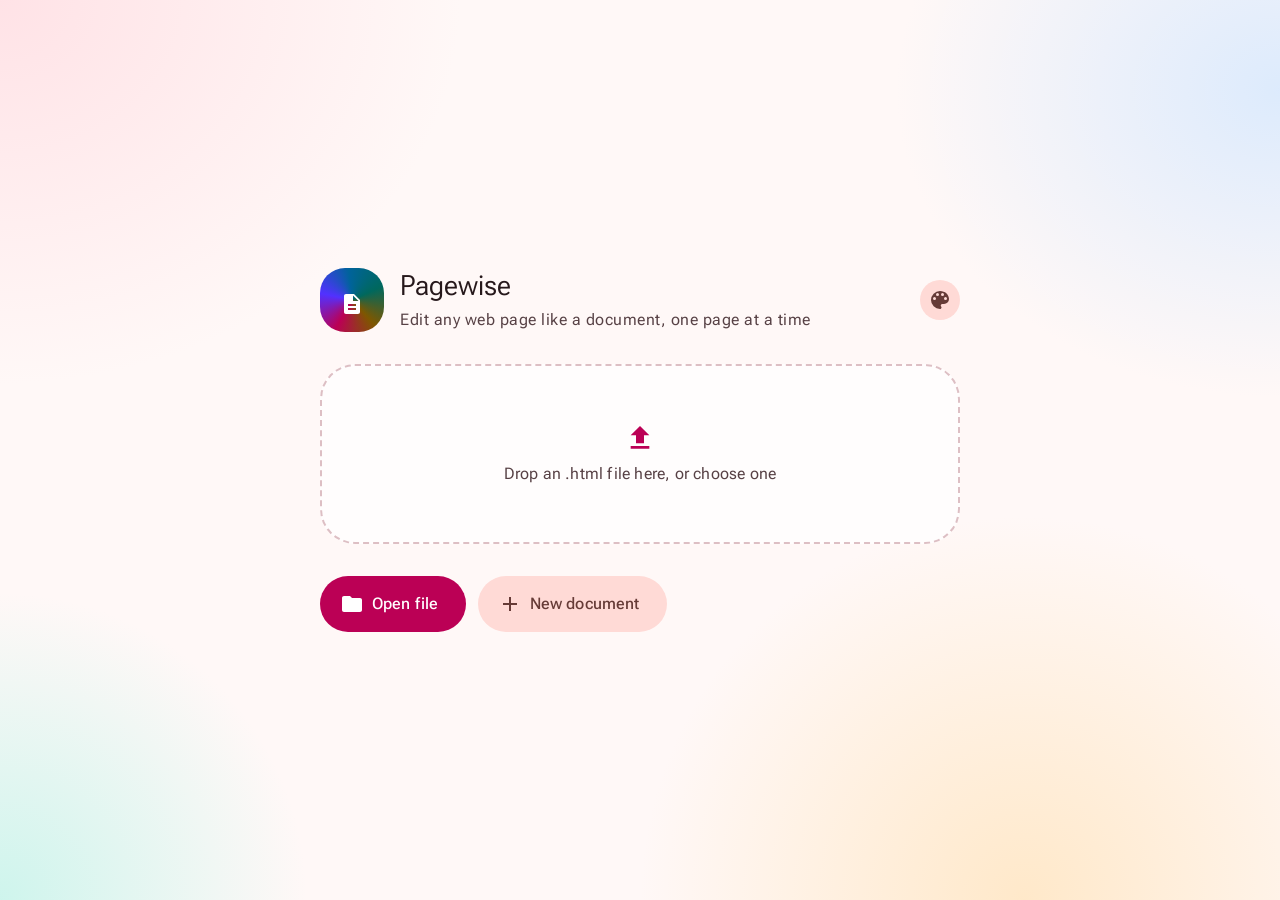
==== src/index.html @ 20dd7ca5 "Rebuild as Pagewise: page-by-page visual HTML editor - Opens any HTML file, finds its pages (slides," ====
<!doctype html>
<!-- Pagewise: a page-by-page editor for HTML documents and slide decks.
     Material Next design language: independent, built on M3; not an official Google design. -->
<html lang="en" data-expressiveness="expressive">
<head>
<meta charset="utf-8">
<meta name="viewport" content="width=device-width, initial-scale=1, viewport-fit=cover">
<title>Pagewise</title>
<link rel="preconnect" href="https://fonts.googleapis.com">
<link rel="preconnect" href="https://fonts.gstatic.com" crossorigin>
<link rel="stylesheet" href="https://fonts.googleapis.com/css2?family=Roboto+Flex:opsz,wdth,wght@8..144,25..151,300..900&display=swap">
<link rel="stylesheet" href="theme.css">
<link rel="stylesheet" href="palettes.css">
<link rel="stylesheet" href="mn.css">
<script>
  // Apply the saved look before the first paint
  try {
    const r = document.documentElement, p = localStorage.getItem('pw:palette'), t = localStorage.getItem('pw:tones');
    if (p) r.dataset.palette = p;
    if (t) r.dataset.tones = t;
  } catch {}
</script>
<link rel="stylesheet" href="app.css">
<script src="mn.js" defer></script>
<script src="app.js" defer></script>
</head>
<body>

<!-- ============================== HOME ============================== -->
<section id="home" class="home">
  <div class="home-inner mn-stack" style="--gap: 32px">
    <header class="home-head">
      <span class="brand-mark" aria-hidden="true"><i data-icon="file"></i></span>
      <div>
        <h1 class="mn-headline-m">Pagewise</h1>
        <p class="mn-body-l mn-muted">Edit any web page like a document, one page at a time</p>
      </div>
      <span class="mn-spacer"></span>
      <button class="mn-icon-btn tonal" data-look aria-label="Appearance" title="Appearance"><svg viewBox="0 0 24 24" width="24" height="24" fill="currentColor"><path d="M12 3a9 9 0 0 0 0 18c.83 0 1.5-.67 1.5-1.5 0-.39-.15-.74-.39-1.01a1.5 1.5 0 0 1 1.13-2.49H16a5 5 0 0 0 5-5c0-4.42-4.03-8-9-8Zm-5.5 9a1.5 1.5 0 1 1 0-3 1.5 1.5 0 0 1 0 3Zm3-4a1.5 1.5 0 1 1 0-3 1.5 1.5 0 0 1 0 3Zm5 0a1.5 1.5 0 1 1 0-3 1.5 1.5 0 0 1 0 3Zm3 4a1.5 1.5 0 1 1 0-3 1.5 1.5 0 0 1 0 3Z"/></svg></button>
    </header>

    <label class="mn-drop home-drop" id="homeDrop">
      <input type="file" hidden accept=".html,.htm,text/html" id="homeFileInput">
      <i data-icon="upload"></i>
      <span class="idle">Drop an .html file here, or choose one</span>
      <span class="over">Release to open it</span>
    </label>

    <div class="mn-row home-actions">
      <button class="mn-btn lg" id="openBtn"><i data-icon="folder"></i>Open file</button>
      <button class="mn-btn tonal lg" id="blankBtn"><i data-icon="add"></i>New document</button>
    </div>

    <p class="home-error mn-body-m" id="homeError" role="alert" hidden></p>

    <section class="mn-section" id="recentSection" hidden>
      <h2 class="mn-section-title">Continue where you left off</h2>
      <div class="mn-list" id="recentList"></div>
    </section>
  </div>
</section>

<!-- ============================== EDITOR ============================== -->
<section id="editor" class="editor" hidden>
  <!-- Top bar -->
  <header class="ed-bar">
    <button class="mn-icon-btn" id="homeBtn" aria-label="Close and go to start"><i data-icon="back"></i></button>
    <div class="ed-title">
      <span class="ed-name mn-title-m" id="docName">Untitled</span>
      <span class="ed-state mn-label-m" id="docState" data-state="saved"><span class="dot"></span><span id="docStateText">Saved</span></span>
    </div>
    <span class="mn-spacer"></span>
    <button class="mn-icon-btn" id="undoBtn" aria-label="Undo (Ctrl+Z)" title="Undo (Ctrl+Z)" disabled><i data-icon="undo"></i></button>
    <button class="mn-icon-btn flip" id="redoBtn" aria-label="Redo (Ctrl+Y)" title="Redo (Ctrl+Y)" disabled><i data-icon="undo"></i></button>
    <button class="mn-btn tonal hide-compact" id="presentBtn"><i data-icon="play"></i>Present</button>
    <button class="mn-btn" id="saveBtn"><i data-icon="download"></i><span id="saveLabel">Save</span></button>
    <button class="mn-icon-btn" popovertarget="moreMenu" aria-label="More options"><i data-icon="more"></i></button>
    <div popover class="mn-menu" id="moreMenu">
      <button id="presentMenuBtn" class="show-compact"><i data-icon="play"></i>Present</button>
      <button id="saveCopyBtn"><i data-icon="download"></i>Download a copy</button>
      <button id="printBtn"><i data-icon="file"></i>Print or save as PDF</button>
      <hr>
      <button id="codeBtn"><i data-icon="edit"></i>Edit this page’s code</button>
      <hr>
      <button data-look><svg viewBox="0 0 24 24" width="24" height="24" fill="currentColor"><path d="M12 3a9 9 0 0 0 0 18c.83 0 1.5-.67 1.5-1.5 0-.39-.15-.74-.39-1.01a1.5 1.5 0 0 1 1.13-2.49H16a5 5 0 0 0 5-5c0-4.42-4.03-8-9-8Zm-5.5 9a1.5 1.5 0 1 1 0-3 1.5 1.5 0 0 1 0 3Zm3-4a1.5 1.5 0 1 1 0-3 1.5 1.5 0 0 1 0 3Zm5 0a1.5 1.5 0 1 1 0-3 1.5 1.5 0 0 1 0 3Zm3 4a1.5 1.5 0 1 1 0-3 1.5 1.5 0 0 1 0 3Z"/></svg>Appearance</button>
    </div>
  </header>

  <!-- Ribbon -->
  <div class="ribbon" id="ribbon">
    <div class="rb-tabs" role="tablist" aria-label="Tools">
      <button role="tab" class="rb-tab" data-tab="text" data-tone="pink" aria-selected="true">Text</button>
      <button role="tab" class="rb-tab" data-tab="insert" data-tone="blue" aria-selected="false">Insert</button>
      <button role="tab" class="rb-tab" data-tab="page" data-tone="amber" aria-selected="false">Page</button>
      <button role="tab" class="rb-tab ctx" data-tab="picture" data-tone="violet" aria-selected="false" hidden>Picture</button>
      <button role="tab" class="rb-tab ctx" data-tab="box" data-tone="teal" aria-selected="false" hidden>Box</button>
    </div>

    <div class="rb-panel" data-panel="text" data-tone="pink">
      <div class="rb-group">
        <button class="rb-btn wide" popovertarget="styleMenu" id="styleBtn"><span id="styleLabel">Text style</span><i data-icon="expand"></i></button>
        <div popover class="mn-menu style-menu" id="styleMenu">
          <button data-style="h1"><span class="sm-h1">Title</span></button>
          <button data-style="h2"><span class="sm-h2">Heading</span></button>
          <button data-style="h3"><span class="sm-h3">Subheading</span></button>
          <button data-style="p"><span class="sm-p">Normal text</span></button>
          <button data-style="blockquote"><span class="sm-q">Quote</span></button>
        </div>
      </div>
      <div class="rb-group" role="group" aria-label="Emphasis">
        <button class="rb-btn icon" data-cmd="bold" aria-label="Bold (Ctrl+B)" title="Bold (Ctrl+B)"><b>B</b></button>
        <button class="rb-btn icon" data-cmd="italic" aria-label="Italic (Ctrl+I)" title="Italic (Ctrl+I)"><i class="ital">I</i></button>
        <button class="rb-btn icon" data-cmd="underline" aria-label="Underline (Ctrl+U)" title="Underline (Ctrl+U)"><u>U</u></button>
        <button class="rb-btn icon" data-cmd="strikeThrough" aria-label="Strikethrough" title="Strikethrough"><s>S</s></button>
      </div>
      <div class="rb-group" role="group" aria-label="Size and font">
        <button class="rb-btn icon" data-act="smaller" aria-label="Smaller text" title="Smaller text"><span class="aa">A</span><sub>−</sub></button>
        <button class="rb-btn icon" data-act="bigger" aria-label="Bigger text" title="Bigger text"><span class="aa big">A</span><sup>+</sup></button>
        <button class="rb-btn wide" popovertarget="fontMenu" title="Font"><span id="fontLabel">Font</span><i data-icon="expand"></i></button>
        <div popover class="mn-menu" id="fontMenu">
          <button data-font=""><span>Keep the document’s font</span></button>
          <hr>
          <button data-font="Arial, Helvetica, sans-serif"><span style="font-family: Arial, Helvetica, sans-serif">Clean (Arial)</span></button>
          <button data-font="Georgia, 'Times New Roman', serif"><span style="font-family: Georgia, serif">Classic (Georgia)</span></button>
          <button data-font="'Trebuchet MS', 'Segoe UI', sans-serif"><span style="font-family: 'Trebuchet MS', sans-serif">Friendly (Trebuchet)</span></button>
          <button data-font="Verdana, Geneva, sans-serif"><span style="font-family: Verdana, sans-serif">Wide (Verdana)</span></button>
          <button data-font="'Courier New', Courier, monospace"><span style="font-family: 'Courier New', monospace">Typewriter (Courier)</span></button>
        </div>
      </div>
      <div class="rb-group" role="group" aria-label="Colour">
        <button class="rb-btn icon swatch-btn" popovertarget="colorMenu" aria-label="Text colour" title="Text colour"><span class="aa">A</span><span class="bar" id="colorBar"></span></button>
        <button class="rb-btn icon swatch-btn" popovertarget="hiliteMenu" aria-label="Highlight" title="Highlight"><svg viewBox="0 0 24 24" width="20" height="20" fill="currentColor"><path d="m15.2 3.6 5.2 5.2-9 9H6.2v-5.2l9-9Zm0 2.8-7 7v2.4h2.4l7-7-2.4-2.4ZM3 20h18v2H3z"/></svg><span class="bar hl" id="hiliteBar"></span></button>
        <div popover class="mn-menu swatch-menu" id="colorMenu"><div class="swatches" data-swatch="color"></div></div>
        <div popover class="mn-menu swatch-menu" id="hiliteMenu"><div class="swatches" data-swatch="hilite"></div></div>
      </div>
      <div class="rb-group" role="group" aria-label="Alignment">
        <button class="rb-btn icon" data-align="left" aria-label="Align left" title="Align left"><svg viewBox="0 0 24 24" width="20" height="20" fill="currentColor"><path d="M3 4h18v2H3zm0 5h12v2H3zm0 5h18v2H3zm0 5h12v2H3z"/></svg></button>
        <button class="rb-btn icon" data-align="center" aria-label="Centre" title="Centre"><svg viewBox="0 0 24 24" width="20" height="20" fill="currentColor"><path d="M3 4h18v2H3zm3 5h12v2H6zm-3 5h18v2H3zm3 5h12v2H6z"/></svg></button>
        <button class="rb-btn icon" data-align="right" aria-label="Align right" title="Align right"><svg viewBox="0 0 24 24" width="20" height="20" fill="currentColor"><path d="M3 4h18v2H3zm6 5h12v2H9zm-6 5h18v2H3zm6 5h12v2H9z"/></svg></button>
        <button class="rb-btn icon" data-align="justify" aria-label="Justify" title="Justify"><svg viewBox="0 0 24 24" width="20" height="20" fill="currentColor"><path d="M3 4h18v2H3zm0 5h18v2H3zm0 5h18v2H3zm0 5h18v2H3z"/></svg></button>
      </div>
      <div class="rb-group">
        <button class="rb-btn" data-act="link" title="Link (Ctrl+K)"><svg viewBox="0 0 24 24" width="20" height="20" fill="currentColor"><path d="M10.6 13.4a1 1 0 0 0 1.4 0l3.6-3.6a3 3 0 0 0-4.2-4.2L9.9 7.1l1.4 1.4 1.5-1.5a1 1 0 0 1 1.4 1.4L10.6 12a1 1 0 0 0 0 1.4ZM13.4 10.6a1 1 0 0 0-1.4 0l-3.6 3.6a3 3 0 0 0 4.2 4.2l1.5-1.5-1.4-1.4-1.5 1.5a1 1 0 0 1-1.4-1.4l3.6-3.6a1 1 0 0 0 0-1.4Z"/></svg>Link</button>
        <button class="rb-btn" data-act="clear" title="Remove bold, colours and sizes"><svg viewBox="0 0 24 24" width="20" height="20" fill="currentColor"><path d="M16.2 3.6 21 8.4a2 2 0 0 1 0 2.8L13.2 19H20v2H8.8L3 15.2a2 2 0 0 1 0-2.8l10.4-10.4a2 2 0 0 1 2.8 0ZM8 11.4l-3.6 3.6 4.2 4.2h1.8l2.4-2.4L8 11.4Z"/></svg>Clear style</button>
      </div>
    </div>

    <div class="rb-panel" data-panel="insert" data-tone="blue" hidden>
      <div class="rb-group">
        <button class="rb-btn big" data-insert="p"><span class="ins-ico">¶</span>Text</button>
        <button class="rb-btn big" data-insert="h2"><span class="ins-ico">H</span>Heading</button>
        <button class="rb-btn big" data-insert="ul"><i data-icon="list"></i>List</button>
        <button class="rb-btn big" data-insert="img"><i data-icon="image"></i>Picture</button>
        <button class="rb-btn big" data-insert="table"><i data-icon="grid"></i>Table</button>
        <button class="rb-btn big" data-insert="hr"><span class="ins-ico">—</span>Line</button>
        <button class="rb-btn big" data-insert="button"><span class="ins-ico pill">Go</span>Button</button>
      </div>
      <p class="rb-hint mn-body-s" id="insertHint">Adds below what you selected</p>
    </div>

    <div class="rb-panel" data-panel="page" data-tone="amber" hidden>
      <div class="rb-group">
        <button class="rb-btn big" data-page="add"><i data-icon="add"></i>New page</button>
        <button class="rb-btn big" data-page="dup"><i data-icon="copy"></i>Duplicate</button>
        <button class="rb-btn big" data-page="up"><svg viewBox="0 0 22 22" width="22" height="22" fill="currentColor"><path d="M15.4 7.4 14 6l-6 6 6 6 1.4-1.4L10.8 12z"/></svg>Move earlier</button>
        <button class="rb-btn big" data-page="down"><svg viewBox="0 0 22 22" width="22" height="22" fill="currentColor"><path d="M8.6 16.6 10 18l6-6-6-6-1.4 1.4 4.6 4.6z"/></svg>Move later</button>
        <button class="rb-btn big swatch-btn" popovertarget="pageBgMenu"><span class="ins-ico fill"></span>Background</button>
        <div popover class="mn-menu swatch-menu" id="pageBgMenu"><div class="swatches" data-swatch="pagebg"></div></div>
        <button class="rb-btn big danger" data-page="del"><i data-icon="delete"></i>Delete page</button>
      </div>
      <p class="rb-hint mn-body-s" id="pageHint" hidden>This file is one long page</p>
    </div>

    <div class="rb-panel" data-panel="picture" data-tone="violet" hidden>
      <div class="rb-group">
        <button class="rb-btn big" data-pic="replace"><i data-icon="image"></i>Replace</button>
        <button class="rb-btn big" data-pic="alt"><i data-icon="edit"></i>Description</button>
      </div>
      <div class="rb-group" role="group" aria-label="Picture size">
        <button class="rb-btn" data-pic-size="25">Small</button>
        <button class="rb-btn" data-pic-size="50">Medium</button>
        <button class="rb-btn" data-pic-size="75">Large</button>
        <button class="rb-btn" data-pic-size="100">Full width</button>
        <button class="rb-btn" data-resetsize title="Remove sizes you dragged">Original size</button>
      </div>
      <div class="rb-group">
        <button class="rb-btn big" data-box="dup"><i data-icon="copy"></i>Duplicate</button>
        <button class="rb-btn big danger" data-box="del"><i data-icon="delete"></i>Delete</button>
      </div>
      <div class="rb-group" role="group" aria-label="Arrange">
        <button class="rb-btn big" data-multi aria-pressed="false" title="Or hold Shift and click"><svg viewBox="0 0 24 24" width="22" height="22" fill="currentColor"><path d="M3 3h8v8H3zm2 2v4h4V5zm8-2h8v8h-8zm2 2v4h4V5zM3 13h8v8H3zm2 2v4h4v-4zm11-2h2v3h3v2h-3v3h-2v-3h-3v-2h3z"/></svg>Select several</button>
        <button class="rb-btn big" data-dist="h" title="Equal gaps from left to right (3 or more selected)"><svg viewBox="0 0 24 24" width="22" height="22" fill="currentColor"><path d="M2 3h2v18H2zm18 0h2v18h-2zM7 7h3v10H7zm7 0h3v10h-3z"/></svg>Space across</button>
        <button class="rb-btn big" data-dist="v" title="Equal gaps from top to bottom (3 or more selected)"><svg viewBox="0 0 24 24" width="22" height="22" fill="currentColor"><path d="M3 2h18v2H3zm0 18h18v2H3zM7 7h10v3H7zm0 7h10v3H7z"/></svg>Space down</button>
        <span class="mn-tag sel-count" hidden>2 selected</span>
      </div>
    </div>

    <div class="rb-panel" data-panel="box" data-tone="teal" hidden>
      <div class="rb-group">
        <button class="rb-btn big swatch-btn" popovertarget="boxBgMenu"><span class="ins-ico fill"></span>Fill colour</button>
        <div popover class="mn-menu swatch-menu" id="boxBgMenu"><div class="swatches" data-swatch="boxbg"></div></div>
        <button class="rb-btn big swatch-btn" popovertarget="boxFgMenu"><span class="ins-ico">A</span>Text colour</button>
        <div popover class="mn-menu swatch-menu" id="boxFgMenu"><div class="swatches" data-swatch="boxfg"></div></div>
      </div>
      <div class="rb-group">
        <button class="rb-btn big" data-box="up"><svg viewBox="0 0 24 24" width="22" height="22" fill="currentColor"><path d="m12 5 6 6-1.4 1.4L13 8.8V19h-2V8.8l-3.6 3.6L6 11z"/></svg>Move up</button>
        <button class="rb-btn big" data-box="down"><svg viewBox="0 0 24 24" width="22" height="22" fill="currentColor"><path d="m12 19-6-6 1.4-1.4 3.6 3.6V5h2v10.2l3.6-3.6L18 13z"/></svg>Move down</button>
        <button class="rb-btn big" data-box="dup"><i data-icon="copy"></i>Duplicate</button>
        <button class="rb-btn big" data-box="parent"><svg viewBox="0 0 24 24" width="22" height="22" fill="currentColor"><path d="M3 3h6v2H5v4H3zm12 0h6v6h-2V5h-4zM3 15h2v4h4v2H3zm16 0h2v6h-6v-2h4z"/></svg>Bigger area</button>
        <button class="rb-btn big danger" data-box="del"><i data-icon="delete"></i>Delete</button>
      </div>
      <div class="rb-group">
        <button class="rb-btn big" data-resetsize title="Remove sizes you dragged"><svg viewBox="0 0 24 24" width="22" height="22" fill="currentColor"><path d="M12 5V1L7 6l5 5V7a6 6 0 1 1-6 6H4a8 8 0 1 0 8-8z"/></svg>Original size</button>
      </div>
      <div class="rb-group" role="group" aria-label="Arrange">
        <button class="rb-btn big" data-multi aria-pressed="false" title="Or hold Shift and click"><svg viewBox="0 0 24 24" width="22" height="22" fill="currentColor"><path d="M3 3h8v8H3zm2 2v4h4V5zm8-2h8v8h-8zm2 2v4h4V5zM3 13h8v8H3zm2 2v4h4v-4zm11-2h2v3h3v2h-3v3h-2v-3h-3v-2h3z"/></svg>Select several</button>
        <button class="rb-btn big" data-dist="h" title="Equal gaps from left to right (3 or more selected)"><svg viewBox="0 0 24 24" width="22" height="22" fill="currentColor"><path d="M2 3h2v18H2zm18 0h2v18h-2zM7 7h3v10H7zm7 0h3v10h-3z"/></svg>Space across</button>
        <button class="rb-btn big" data-dist="v" title="Equal gaps from top to bottom (3 or more selected)"><svg viewBox="0 0 24 24" width="22" height="22" fill="currentColor"><path d="M3 2h18v2H3zm0 18h18v2H3zM7 7h10v3H7zm0 7h10v3H7z"/></svg>Space down</button>
        <span class="mn-tag sel-count" hidden>2 selected</span>
      </div>
      <div class="rb-group table-only" hidden>
        <button class="rb-btn big" data-table="row"><i data-icon="add"></i>Row</button>
        <button class="rb-btn big" data-table="col"><i data-icon="add"></i>Column</button>
      </div>
    </div>
  </div>

  <!-- Body: pages + canvas -->
  <div class="ed-body">
    <aside class="pages" aria-label="Pages">
      <div class="pages-head">
        <span class="mn-title-s">Pages</span>
        <span class="mn-tag" id="pageCount">1</span>
      </div>
      <ol class="page-list" id="pageList"></ol>
      <button class="mn-btn tonal sm add-page" data-page="add"><i data-icon="add"></i>New page</button>
    </aside>

    <main class="canvas" id="canvas">
      <div class="hint-chip mn-label-l" data-once="click-text" id="hintChip"><i data-icon="edit"></i>Click any text to change it</div>
      <div class="frame-wrap" id="frameWrap">
        <iframe id="view" title="Page you are editing" sandbox="allow-scripts allow-same-origin allow-modals"></iframe>
      </div>
      <div class="canvas-loading" id="canvasLoading" hidden><span class="mn-loader" style="--size: 48px"></span></div>
      <nav class="page-nav" aria-label="Page navigation">
        <button class="mn-icon-btn" id="prevPage" aria-label="Previous page"><svg viewBox="0 0 24 24" width="24" height="24" fill="currentColor"><path d="M15.4 7.4 14 6l-6 6 6 6 1.4-1.4L10.8 12z"/></svg></button>
        <button class="page-num mn-label-l mn-num" id="pageNum" aria-label="Show all pages">Page 1 of 1</button>
        <button class="mn-icon-btn" id="nextPage" aria-label="Next page"><svg viewBox="0 0 24 24" width="24" height="24" fill="currentColor"><path d="M8.6 16.6 10 18l6-6-6-6-1.4 1.4 4.6 4.6z"/></svg></button>
        <button class="mn-icon-btn" id="zoomBtn" aria-label="Show at real size" title="Show at real size" hidden><svg viewBox="0 0 24 24" width="22" height="22" fill="currentColor"><path d="M15.5 14h-.79l-.28-.27A6.5 6.5 0 1 0 9.5 16a6.47 6.47 0 0 0 4.23-1.57l.27.28v.79l5 4.99L20.49 19l-4.99-5Zm-6 0A4.5 4.5 0 1 1 14 9.5 4.49 4.49 0 0 1 9.5 14Zm.5-7H9v2H7v1h2v2h1v-2h2V9h-2Z"/></svg></button>
      </nav>
      <div class="pages-scrim" id="pagesScrim" hidden></div>
    </main>
  </div>
</section>

<!-- ============================== SHEETS ============================== -->
<dialog class="mn-sheet" id="linkSheet">
  <form method="dialog" class="mn-stack" style="--gap: 16px" id="linkForm">
    <h2 class="mn-title-l">Link</h2>
    <label class="mn-field"><input id="linkText" placeholder=" " autocomplete="off"><span>Text to show</span></label>
    <label class="mn-field"><input id="linkUrl" placeholder=" " autocomplete="off" inputmode="url"><span>Web address</span><small id="linkErr"></small></label>
    <div class="actions">
      <button class="mn-btn text danger-text" value="remove" id="linkRemove" type="button" hidden>Remove link</button>
      <span class="mn-spacer"></span>
      <button class="mn-btn text" value="cancel" formnovalidate>Cancel</button>
      <button class="mn-btn" value="ok" id="linkOk">Add link</button>
    </div>
  </form>
</dialog>

<dialog class="mn-sheet" id="altSheet">
  <form method="dialog" class="mn-stack" style="--gap: 16px">
    <h2 class="mn-title-l">Describe this picture</h2>
    <p class="mn-body-m mn-muted">Read aloud to people who can’t see it</p>
    <label class="mn-field"><input id="altText" placeholder=" " autocomplete="off"><span>Description</span></label>
    <div class="actions">
      <button class="mn-btn text" value="cancel">Cancel</button>
      <button class="mn-btn" value="ok">Save description</button>
    </div>
  </form>
</dialog>

<dialog class="mn-sheet" id="labelSheet">
  <form method="dialog" class="mn-stack" style="--gap: 16px">
    <h2 class="mn-title-l">Change label</h2>
    <label class="mn-field"><input id="labelText" placeholder=" " autocomplete="off"><span>Label in the drawing</span></label>
    <div class="actions">
      <button class="mn-btn text" value="cancel">Cancel</button>
      <button class="mn-btn" value="ok">Update label</button>
    </div>
  </form>
</dialog>

<dialog class="mn-sheet wide" id="codeSheet">
  <form method="dialog" class="mn-stack" style="--gap: 16px">
    <h2 class="mn-title-l">Page code</h2>
    <p class="mn-body-m mn-muted">For people who know HTML. Undo brings back the old version</p>
    <textarea id="codeText" class="code-area" spellcheck="false" aria-label="HTML of this page"></textarea>
    <small class="code-err" id="codeErr"></small>
    <div class="actions">
      <button class="mn-btn text" value="cancel">Cancel</button>
      <button class="mn-btn" value="ok">Apply code</button>
    </div>
  </form>
</dialog>

<dialog class="mn-sheet" id="leaveSheet">
  <form method="dialog" class="mn-stack" style="--gap: 16px">
    <h2 class="mn-title-l">Save before closing?</h2>
    <p class="mn-body-m mn-muted" id="leaveText">Your changes stay in this browser as a draft either way</p>
    <div class="actions">
      <button class="mn-btn text" value="cancel">Keep editing</button>
      <button class="mn-btn tonal" value="leave">Close</button>
      <button class="mn-btn" value="save">Save and close</button>
    </div>
  </form>
</dialog>

<dialog class="mn-sheet" id="lookSheet">
  <form method="dialog" class="mn-stack look" style="--gap: 22px">
    <h2 class="mn-title-l">Appearance</h2>

    <section class="mn-stack" style="--gap: 10px">
      <h3 class="mn-title-s">Colour</h3>
      <div class="palettes" role="radiogroup" aria-label="Colour">
        <button type="button" class="pal" role="radio" data-pick="bloom"><span class="chips"><i></i><i></i><i></i></span>Rose</button>
        <button type="button" class="pal" role="radio" data-pick="tide"><span class="chips"><i></i><i></i><i></i></span>Ocean</button>
        <button type="button" class="pal" role="radio" data-pick="aurora"><span class="chips"><i></i><i></i><i></i></span>Lagoon</button>
        <button type="button" class="pal" role="radio" data-pick="citrus"><span class="chips"><i></i><i></i><i></i></span>Sunflower</button>
        <button type="button" class="pal" role="radio" data-pick="nocturne"><span class="chips"><i></i><i></i><i></i></span>Violet</button>
        <button type="button" class="pal" role="radio" data-pick="graphite"><span class="chips"><i></i><i></i><i></i></span>Slate</button>
      </div>
    </section>

    <section class="mn-stack" style="--gap: 10px">
      <h3 class="mn-title-s">Light or dark</h3>
      <div class="mn-seg" role="group" aria-label="Light or dark" id="modeSeg">
        <button type="button" aria-pressed="false" data-mode="light"><i data-icon="light"></i>Light</button>
        <button type="button" aria-pressed="false" data-mode="dark"><i data-icon="dark"></i>Dark</button>
        <button type="button" aria-pressed="true" data-mode="system">Automatic</button>
      </div>
    </section>

    <section class="mn-stack" style="--gap: 10px">
      <h3 class="mn-title-s">Colour strength</h3>
      <div class="mn-seg" role="group" aria-label="Colour strength" id="dialSeg">
        <button type="button" aria-pressed="false" data-dial="calm">Soft</button>
        <button type="button" aria-pressed="false" data-dial="standard">Balanced</button>
        <button type="button" aria-pressed="true" data-dial="expressive">Vivid</button>
      </div>
    </section>

    <section class="mn-stack" style="--gap: 10px">
      <h3 class="mn-title-s">Tool colours</h3>
      <div class="mn-seg" role="group" aria-label="Tool colours" id="tonesSeg">
        <button type="button" aria-pressed="true" data-tones="multi">A colour per tab</button>
        <button type="button" aria-pressed="false" data-tones="mono">One colour</button>
      </div>
    </section>

    <div class="actions">
      <button class="mn-btn text" type="button" id="lookReset">Reset</button>
      <span class="mn-spacer"></span>
      <button class="mn-btn" value="ok">Done</button>
    </div>
  </form>
</dialog>

<input type="file" id="imageInput" accept="image/*" hidden>
<input type="file" id="fileInput" accept=".html,.htm,text/html" hidden>
</body>
</html>
---- src/theme.css ----
/* Material Next theme: bloom #C2185B, expressive.
   Generated by material-next/scripts/mn.mjs. Independent design language built on M3; not an official Google design. */

@property --md-sys-color-primary { syntax: '<color>'; inherits: true; initial-value: #BB0055; }
@property --md-sys-color-on-primary { syntax: '<color>'; inherits: true; initial-value: #FFFFFF; }
@property --md-sys-color-primary-container { syntax: '<color>'; inherits: true; initial-value: #FFD9DF; }
@property --md-sys-color-on-primary-container { syntax: '<color>'; inherits: true; initial-value: #8F003F; }
@property --md-sys-color-secondary { syntax: '<color>'; inherits: true; initial-value: #82524E; }
@property --md-sys-color-on-secondary { syntax: '<color>'; inherits: true; initial-value: #FFFFFF; }
@property --md-sys-color-secondary-container { syntax: '<color>'; inherits: true; initial-value: #FFDAD6; }
@property --md-sys-color-on-secondary-container { syntax: '<color>'; inherits: true; initial-value: #663B37; }
@property --md-sys-color-tertiary { syntax: '<color>'; inherits: true; initial-value: #8A4F37; }
@property --md-sys-color-on-tertiary { syntax: '<color>'; inherits: true; initial-value: #FFFFFF; }
@property --md-sys-color-tertiary-container { syntax: '<color>'; inherits: true; initial-value: #FFDBCE; }
@property --md-sys-color-on-tertiary-container { syntax: '<color>'; inherits: true; initial-value: #6E3822; }
@property --md-sys-color-error { syntax: '<color>'; inherits: true; initial-value: #BA1A1A; }
@property --md-sys-color-on-error { syntax: '<color>'; inherits: true; initial-value: #FFFFFF; }
@property --md-sys-color-error-container { syntax: '<color>'; inherits: true; initial-value: #FFDAD6; }
@property --md-sys-color-on-error-container { syntax: '<color>'; inherits: true; initial-value: #93000A; }
@property --md-sys-color-primary-fixed { syntax: '<color>'; inherits: true; initial-value: #FFD9DF; }
@property --md-sys-color-primary-fixed-dim { syntax: '<color>'; inherits: true; initial-value: #FFB1C2; }
@property --md-sys-color-on-primary-fixed { syntax: '<color>'; inherits: true; initial-value: #3F0018; }
@property --md-sys-color-on-primary-fixed-variant { syntax: '<color>'; inherits: true; initial-value: #8F003F; }
@property --md-sys-color-background { syntax: '<color>'; inherits: true; initial-value: #FFF8F7; }
@property --md-sys-color-on-background { syntax: '<color>'; inherits: true; initial-value: #26181B; }
@property --md-sys-color-surface { syntax: '<color>'; inherits: true; initial-value: #FFF8F7; }
@property --md-sys-color-on-surface { syntax: '<color>'; inherits: true; initial-value: #26181B; }
@property --md-sys-color-surface-variant { syntax: '<color>'; inherits: true; initial-value: #FADBE0; }
@property --md-sys-color-on-surface-variant { syntax: '<color>'; inherits: true; initial-value: #574145; }
@property --md-sys-color-surface-dim { syntax: '<color>'; inherits: true; initial-value: #EED4D7; }
@property --md-sys-color-surface-bright { syntax: '<color>'; inherits: true; initial-value: #FFF8F7; }
@property --md-sys-color-surface-container-lowest { syntax: '<color>'; inherits: true; initial-value: #FFFFFF; }
@property --md-sys-color-surface-container-low { syntax: '<color>'; inherits: true; initial-value: #FFF0F1; }
@property --md-sys-color-surface-container { syntax: '<color>'; inherits: true; initial-value: #FFE8EB; }
@property --md-sys-color-surface-container-high { syntax: '<color>'; inherits: true; initial-value: #FCE2E6; }
@property --md-sys-color-surface-container-highest { syntax: '<color>'; inherits: true; initial-value: #F7DCE0; }
@property --md-sys-color-inverse-surface { syntax: '<color>'; inherits: true; initial-value: #3C2C2F; }
@property --md-sys-color-inverse-on-surface { syntax: '<color>'; inherits: true; initial-value: #FFECEE; }
@property --md-sys-color-inverse-primary { syntax: '<color>'; inherits: true; initial-value: #FFB1C2; }
@property --md-sys-color-outline { syntax: '<color>'; inherits: true; initial-value: #8A7175; }
@property --md-sys-color-outline-variant { syntax: '<color>'; inherits: true; initial-value: #DDBFC4; }

:root {
  --md-sys-color-primary: #BB0055;
  --md-sys-color-on-primary: #FFFFFF;
  --md-sys-color-primary-container: #FFD9DF;
  --md-sys-color-on-primary-container: #8F003F;
  --md-sys-color-secondary: #82524E;
  --md-sys-color-on-secondary: #FFFFFF;
  --md-sys-color-secondary-container: #FFDAD6;
  --md-sys-color-on-secondary-container: #663B37;
  --md-sys-color-tertiary: #8A4F37;
  --md-sys-color-on-tertiary: #FFFFFF;
  --md-sys-color-tertiary-container: #FFDBCE;
  --md-sys-color-on-tertiary-container: #6E3822;
  --md-sys-color-error: #BA1A1A;
  --md-sys-color-on-error: #FFFFFF;
  --md-sys-color-error-container: #FFDAD6;
  --md-sys-color-on-error-container: #93000A;
  --md-sys-color-primary-fixed: #FFD9DF;
  --md-sys-color-primary-fixed-dim: #FFB1C2;
  --md-sys-color-on-primary-fixed: #3F0018;
  --md-sys-color-on-primary-fixed-variant: #8F003F;
  --md-sys-color-background: #FFF8F7;
  --md-sys-color-on-background: #26181B;
  --md-sys-color-surface: #FFF8F7;
  --md-sys-color-on-surface: #26181B;
  --md-sys-color-surface-variant: #FADBE0;
  --md-sys-color-on-surface-variant: #574145;
  --md-sys-color-surface-dim: #EED4D7;
  --md-sys-color-surface-bright: #FFF8F7;
  --md-sys-color-surface-container-lowest: #FFFFFF;
  --md-sys-color-surface-container-low: #FFF0F1;
  --md-sys-color-surface-container: #FFE8EB;
  --md-sys-color-surface-container-high: #FCE2E6;
  --md-sys-color-surface-container-highest: #F7DCE0;
  --md-sys-color-inverse-surface: #3C2C2F;
  --md-sys-color-inverse-on-surface: #FFECEE;
  --md-sys-color-inverse-primary: #FFB1C2;
  --md-sys-color-outline: #8A7175;
  --md-sys-color-outline-variant: #DDBFC4;
  --md-sys-color-shadow: #000000;
  --md-sys-color-scrim: #000000;
  --mn-corner-scale: 1.25;
  --mn-display-wdth: 110; --mn-display-rond: 100; --mn-headline-rond: 50;
  --mn-spatial-fast: 360ms linear(0, 0.044, 0.154, 0.3, 0.458, 0.611, 0.748, 0.862, 0.952, 1.017, 1.06, 1.085, 1.094, 1.093, 1.084, 1.071, 1.056, 1.042, 1.028, 1.016, 1.007, 1, 0.995, 0.993, 0.991, 0.991, 0.992, 0.993, 0.994, 0.996, 0.997, 0.998, 1); --mn-spatial-fast-dur: 360ms; --mn-spatial-fast-ease: linear(0, 0.044, 0.154, 0.3, 0.458, 0.611, 0.748, 0.862, 0.952, 1.017, 1.06, 1.085, 1.094, 1.093, 1.084, 1.071, 1.056, 1.042, 1.028, 1.016, 1.007, 1, 0.995, 0.993, 0.991, 0.991, 0.992, 0.993, 0.994, 0.996, 0.997, 0.998, 1);
  --mn-spatial-default: 435ms linear(0, 0.03, 0.106, 0.206, 0.316, 0.428, 0.533, 0.629, 0.712, 0.783, 0.842, 0.89, 0.927, 0.956, 0.977, 0.992, 1.003, 1.009, 1.013, 1.015, 1.015, 1.014, 1.013, 1.012, 1.01, 1.008, 1.007, 1.005, 1.004, 1.003, 1.002, 1.002, 1); --mn-spatial-default-dur: 435ms; --mn-spatial-default-ease: linear(0, 0.03, 0.106, 0.206, 0.316, 0.428, 0.533, 0.629, 0.712, 0.783, 0.842, 0.89, 0.927, 0.956, 0.977, 0.992, 1.003, 1.009, 1.013, 1.015, 1.015, 1.014, 1.013, 1.012, 1.01, 1.008, 1.007, 1.005, 1.004, 1.003, 1.002, 1.002, 1);
  --mn-spatial-slow: 600ms linear(0, 0.03, 0.106, 0.206, 0.317, 0.428, 0.533, 0.629, 0.713, 0.784, 0.843, 0.89, 0.927, 0.956, 0.977, 0.992, 1.003, 1.009, 1.013, 1.015, 1.015, 1.014, 1.013, 1.012, 1.01, 1.008, 1.007, 1.005, 1.004, 1.003, 1.002, 1.002, 1); --mn-spatial-slow-dur: 600ms; --mn-spatial-slow-ease: linear(0, 0.03, 0.106, 0.206, 0.317, 0.428, 0.533, 0.629, 0.713, 0.784, 0.843, 0.89, 0.927, 0.956, 0.977, 0.992, 1.003, 1.009, 1.013, 1.015, 1.015, 1.014, 1.013, 1.012, 1.01, 1.008, 1.007, 1.005, 1.004, 1.003, 1.002, 1.002, 1);
  --mn-effects-fast: 150ms linear(0, 0.035, 0.115, 0.215, 0.321, 0.424, 0.517, 0.6, 0.672, 0.733, 0.784, 0.826, 0.861, 0.889, 0.912, 0.93, 0.945, 0.957, 0.966, 0.973, 0.979, 0.984, 0.987, 0.99, 0.992, 0.994, 0.995, 0.996, 0.997, 0.998, 0.998, 0.999, 1); --mn-effects-fast-dur: 150ms; --mn-effects-fast-ease: linear(0, 0.035, 0.115, 0.215, 0.321, 0.424, 0.517, 0.6, 0.672, 0.733, 0.784, 0.826, 0.861, 0.889, 0.912, 0.93, 0.945, 0.957, 0.966, 0.973, 0.979, 0.984, 0.987, 0.99, 0.992, 0.994, 0.995, 0.996, 0.997, 0.998, 0.998, 0.999, 1);
  --mn-effects-default: 231ms linear(0, 0.034, 0.115, 0.215, 0.321, 0.423, 0.517, 0.6, 0.671, 0.732, 0.783, 0.826, 0.86, 0.889, 0.911, 0.93, 0.945, 0.956, 0.966, 0.973, 0.979, 0.984, 0.987, 0.99, 0.992, 0.994, 0.995, 0.996, 0.997, 0.998, 0.998, 0.999, 1); --mn-effects-default-dur: 231ms; --mn-effects-default-ease: linear(0, 0.034, 0.115, 0.215, 0.321, 0.423, 0.517, 0.6, 0.671, 0.732, 0.783, 0.826, 0.86, 0.889, 0.911, 0.93, 0.945, 0.956, 0.966, 0.973, 0.979, 0.984, 0.987, 0.99, 0.992, 0.994, 0.995, 0.996, 0.997, 0.998, 0.998, 0.999, 1);
  --mn-effects-slow: 327ms linear(0, 0.035, 0.115, 0.216, 0.321, 0.424, 0.517, 0.6, 0.672, 0.733, 0.784, 0.826, 0.861, 0.889, 0.912, 0.93, 0.945, 0.957, 0.966, 0.973, 0.979, 0.984, 0.987, 0.99, 0.992, 0.994, 0.995, 0.996, 0.997, 0.998, 0.998, 0.999, 1); --mn-effects-slow-dur: 327ms; --mn-effects-slow-ease: linear(0, 0.035, 0.115, 0.216, 0.321, 0.424, 0.517, 0.6, 0.672, 0.733, 0.784, 0.826, 0.861, 0.889, 0.912, 0.93, 0.945, 0.957, 0.966, 0.973, 0.979, 0.984, 0.987, 0.99, 0.992, 0.994, 0.995, 0.996, 0.997, 0.998, 0.998, 0.999, 1);
  transition: --md-sys-color-primary var(--mn-effects-slow),
    --md-sys-color-on-primary var(--mn-effects-slow),
    --md-sys-color-primary-container var(--mn-effects-slow),
    --md-sys-color-on-primary-container var(--mn-effects-slow),
    --md-sys-color-secondary var(--mn-effects-slow),
    --md-sys-color-on-secondary var(--mn-effects-slow),
    --md-sys-color-secondary-container var(--mn-effects-slow),
    --md-sys-color-on-secondary-container var(--mn-effects-slow),
    --md-sys-color-tertiary var(--mn-effects-slow),
    --md-sys-color-on-tertiary var(--mn-effects-slow),
    --md-sys-color-tertiary-container var(--mn-effects-slow),
    --md-sys-color-on-tertiary-container var(--mn-effects-slow),
    --md-sys-color-error var(--mn-effects-slow),
    --md-sys-color-on-error var(--mn-effects-slow),
    --md-sys-color-error-container var(--mn-effects-slow),
    --md-sys-color-on-error-container var(--mn-effects-slow),
    --md-sys-color-primary-fixed var(--mn-effects-slow),
    --md-sys-color-primary-fixed-dim var(--mn-effects-slow),
    --md-sys-color-on-primary-fixed var(--mn-effects-slow),
    --md-sys-color-on-primary-fixed-variant var(--mn-effects-slow),
    --md-sys-color-background var(--mn-effects-slow),
    --md-sys-color-on-background var(--mn-effects-slow),
    --md-sys-color-surface var(--mn-effects-slow),
    --md-sys-color-on-surface var(--mn-effects-slow),
    --md-sys-color-surface-variant var(--mn-effects-slow),
    --md-sys-color-on-surface-variant var(--mn-effects-slow),
    --md-sys-color-surface-dim var(--mn-effects-slow),
    --md-sys-color-surface-bright var(--mn-effects-slow),
    --md-sys-color-surface-container-lowest var(--mn-effects-slow),
    --md-sys-color-surface-container-low var(--mn-effects-slow),
    --md-sys-color-surface-container var(--mn-effects-slow),
    --md-sys-color-surface-container-high var(--mn-effects-slow),
    --md-sys-color-surface-container-highest var(--mn-effects-slow),
    --md-sys-color-inverse-surface var(--mn-effects-slow),
    --md-sys-color-inverse-on-surface var(--mn-effects-slow),
    --md-sys-color-inverse-primary var(--mn-effects-slow),
    --md-sys-color-outline var(--mn-effects-slow),
    --md-sys-color-outline-variant var(--mn-effects-slow);
}

@media (prefers-color-scheme: dark) {
  :root:not([data-theme="light"]) {
    --md-sys-color-primary: #FFB1C2;
    --md-sys-color-on-primary: #66002B;
    --md-sys-color-primary-container: #8F003F;
    --md-sys-color-on-primary-container: #FFD9DF;
    --md-sys-color-secondary: #F5B7B2;
    --md-sys-color-on-secondary: #4C2522;
    --md-sys-color-secondary-container: #663B37;
    --md-sys-color-on-secondary-container: #FFDAD6;
    --md-sys-color-tertiary: #FFB599;
    --md-sys-color-on-tertiary: #52220E;
    --md-sys-color-tertiary-container: #6E3822;
    --md-sys-color-on-tertiary-container: #FFDBCE;
    --md-sys-color-error: #FFB4AB;
    --md-sys-color-on-error: #690005;
    --md-sys-color-error-container: #93000A;
    --md-sys-color-on-error-container: #FFDAD6;
    --md-sys-color-primary-fixed: #FFD9DF;
    --md-sys-color-primary-fixed-dim: #FFB1C2;
    --md-sys-color-on-primary-fixed: #3F0018;
    --md-sys-color-on-primary-fixed-variant: #8F003F;
    --md-sys-color-background: #1D1012;
    --md-sys-color-on-background: #F7DCE0;
    --md-sys-color-surface: #1D1012;
    --md-sys-color-on-surface: #F7DCE0;
    --md-sys-color-surface-variant: #574145;
    --md-sys-color-on-surface-variant: #DDBFC4;
    --md-sys-color-surface-dim: #1D1012;
    --md-sys-color-surface-bright: #463538;
    --md-sys-color-surface-container-lowest: #170B0D;
    --md-sys-color-surface-container-low: #26181B;
    --md-sys-color-surface-container: #2A1C1F;
    --md-sys-color-surface-container-high: #352629;
    --md-sys-color-surface-container-highest: #413034;
    --md-sys-color-inverse-surface: #F7DCE0;
    --md-sys-color-inverse-on-surface: #3C2C2F;
    --md-sys-color-inverse-primary: #BB0055;
    --md-sys-color-outline: #A58A8F;
    --md-sys-color-outline-variant: #574145;
    --md-sys-color-shadow: #000000;
    --md-sys-color-scrim: #000000;
  }
}

:root[data-theme="dark"] {
  --md-sys-color-primary: #FFB1C2;
  --md-sys-color-on-primary: #66002B;
  --md-sys-color-primary-container: #8F003F;
  --md-sys-color-on-primary-container: #FFD9DF;
  --md-sys-color-secondary: #F5B7B2;
  --md-sys-color-on-secondary: #4C2522;
  --md-sys-color-secondary-container: #663B37;
  --md-sys-color-on-secondary-container: #FFDAD6;
  --md-sys-color-tertiary: #FFB599;
  --md-sys-color-on-tertiary: #52220E;
  --md-sys-color-tertiary-container: #6E3822;
  --md-sys-color-on-tertiary-container: #FFDBCE;
  --md-sys-color-error: #FFB4AB;
  --md-sys-color-on-error: #690005;
  --md-sys-color-error-container: #93000A;
  --md-sys-color-on-error-container: #FFDAD6;
  --md-sys-color-primary-fixed: #FFD9DF;
  --md-sys-color-primary-fixed-dim: #FFB1C2;
  --md-sys-color-on-primary-fixed: #3F0018;
  --md-sys-color-on-primary-fixed-variant: #8F003F;
  --md-sys-color-background: #1D1012;
  --md-sys-color-on-background: #F7DCE0;
  --md-sys-color-surface: #1D1012;
  --md-sys-color-on-surface: #F7DCE0;
  --md-sys-color-surface-variant: #574145;
  --md-sys-color-on-surface-variant: #DDBFC4;
  --md-sys-color-surface-dim: #1D1012;
  --md-sys-color-surface-bright: #463538;
  --md-sys-color-surface-container-lowest: #170B0D;
  --md-sys-color-surface-container-low: #26181B;
  --md-sys-color-surface-container: #2A1C1F;
  --md-sys-color-surface-container-high: #352629;
  --md-sys-color-surface-container-highest: #413034;
  --md-sys-color-inverse-surface: #F7DCE0;
  --md-sys-color-inverse-on-surface: #3C2C2F;
  --md-sys-color-inverse-primary: #BB0055;
  --md-sys-color-outline: #A58A8F;
  --md-sys-color-outline-variant: #574145;
  --md-sys-color-shadow: #000000;
  --md-sys-color-scrim: #000000;
}

[data-expressiveness="calm"] {
  --mn-corner-scale: 0.75;
  --mn-display-wdth: 100; --mn-display-rond: 0; --mn-headline-rond: 0;
  --mn-spatial-fast: 247ms linear(0, 0.034, 0.115, 0.215, 0.321, 0.423, 0.517, 0.6, 0.672, 0.732, 0.784, 0.826, 0.86, 0.889, 0.912, 0.93, 0.945, 0.956, 0.966, 0.973, 0.979, 0.984, 0.987, 0.99, 0.992, 0.994, 0.995, 0.996, 0.997, 0.998, 0.998, 0.999, 1); --mn-spatial-fast-dur: 247ms; --mn-spatial-fast-ease: linear(0, 0.034, 0.115, 0.215, 0.321, 0.423, 0.517, 0.6, 0.672, 0.732, 0.784, 0.826, 0.86, 0.889, 0.912, 0.93, 0.945, 0.956, 0.966, 0.973, 0.979, 0.984, 0.987, 0.99, 0.992, 0.994, 0.995, 0.996, 0.997, 0.998, 0.998, 0.999, 1);
  --mn-spatial-default: 349ms linear(0, 0.034, 0.114, 0.215, 0.321, 0.423, 0.516, 0.599, 0.671, 0.732, 0.783, 0.825, 0.86, 0.888, 0.911, 0.93, 0.944, 0.956, 0.966, 0.973, 0.979, 0.984, 0.987, 0.99, 0.992, 0.994, 0.995, 0.996, 0.997, 0.998, 0.998, 0.999, 1); --mn-spatial-default-dur: 349ms; --mn-spatial-default-ease: linear(0, 0.034, 0.114, 0.215, 0.321, 0.423, 0.516, 0.599, 0.671, 0.732, 0.783, 0.825, 0.86, 0.888, 0.911, 0.93, 0.944, 0.956, 0.966, 0.973, 0.979, 0.984, 0.987, 0.99, 0.992, 0.994, 0.995, 0.996, 0.997, 0.998, 0.998, 0.999, 1);
  --mn-spatial-slow: 534ms linear(0, 0.035, 0.115, 0.216, 0.321, 0.424, 0.517, 0.6, 0.672, 0.733, 0.784, 0.826, 0.861, 0.889, 0.912, 0.93, 0.945, 0.957, 0.966, 0.973, 0.979, 0.984, 0.987, 0.99, 0.992, 0.994, 0.995, 0.996, 0.997, 0.998, 0.998, 0.999, 1); --mn-spatial-slow-dur: 534ms; --mn-spatial-slow-ease: linear(0, 0.035, 0.115, 0.216, 0.321, 0.424, 0.517, 0.6, 0.672, 0.733, 0.784, 0.826, 0.861, 0.889, 0.912, 0.93, 0.945, 0.957, 0.966, 0.973, 0.979, 0.984, 0.987, 0.99, 0.992, 0.994, 0.995, 0.996, 0.997, 0.998, 0.998, 0.999, 1);
  --mn-effects-fast: 150ms linear(0, 0.035, 0.115, 0.215, 0.321, 0.424, 0.517, 0.6, 0.672, 0.733, 0.784, 0.826, 0.861, 0.889, 0.912, 0.93, 0.945, 0.957, 0.966, 0.973, 0.979, 0.984, 0.987, 0.99, 0.992, 0.994, 0.995, 0.996, 0.997, 0.998, 0.998, 0.999, 1); --mn-effects-fast-dur: 150ms; --mn-effects-fast-ease: linear(0, 0.035, 0.115, 0.215, 0.321, 0.424, 0.517, 0.6, 0.672, 0.733, 0.784, 0.826, 0.861, 0.889, 0.912, 0.93, 0.945, 0.957, 0.966, 0.973, 0.979, 0.984, 0.987, 0.99, 0.992, 0.994, 0.995, 0.996, 0.997, 0.998, 0.998, 0.999, 1);
  --mn-effects-default: 231ms linear(0, 0.034, 0.115, 0.215, 0.321, 0.423, 0.517, 0.6, 0.671, 0.732, 0.783, 0.826, 0.86, 0.889, 0.911, 0.93, 0.945, 0.956, 0.966, 0.973, 0.979, 0.984, 0.987, 0.99, 0.992, 0.994, 0.995, 0.996, 0.997, 0.998, 0.998, 0.999, 1); --mn-effects-default-dur: 231ms; --mn-effects-default-ease: linear(0, 0.034, 0.115, 0.215, 0.321, 0.423, 0.517, 0.6, 0.671, 0.732, 0.783, 0.826, 0.86, 0.889, 0.911, 0.93, 0.945, 0.956, 0.966, 0.973, 0.979, 0.984, 0.987, 0.99, 0.992, 0.994, 0.995, 0.996, 0.997, 0.998, 0.998, 0.999, 1);
  --mn-effects-slow: 327ms linear(0, 0.035, 0.115, 0.216, 0.321, 0.424, 0.517, 0.6, 0.672, 0.733, 0.784, 0.826, 0.861, 0.889, 0.912, 0.93, 0.945, 0.957, 0.966, 0.973, 0.979, 0.984, 0.987, 0.99, 0.992, 0.994, 0.995, 0.996, 0.997, 0.998, 0.998, 0.999, 1); --mn-effects-slow-dur: 327ms; --mn-effects-slow-ease: linear(0, 0.035, 0.115, 0.216, 0.321, 0.424, 0.517, 0.6, 0.672, 0.733, 0.784, 0.826, 0.861, 0.889, 0.912, 0.93, 0.945, 0.957, 0.966, 0.973, 0.979, 0.984, 0.987, 0.99, 0.992, 0.994, 0.995, 0.996, 0.997, 0.998, 0.998, 0.999, 1);
}

[data-expressiveness="standard"] {
  --mn-corner-scale: 1;
  --mn-display-wdth: 100; --mn-display-rond: 0; --mn-headline-rond: 0;
  --mn-spatial-fast: 224ms linear(0, 0.029, 0.1, 0.194, 0.296, 0.398, 0.494, 0.582, 0.659, 0.726, 0.783, 0.83, 0.869, 0.9, 0.925, 0.945, 0.96, 0.972, 0.98, 0.987, 0.992, 0.995, 0.998, 0.999, 1, 1.001, 1.001, 1.002, 1.002, 1.001, 1.001, 1.001, 1); --mn-spatial-fast-dur: 224ms; --mn-spatial-fast-ease: linear(0, 0.029, 0.1, 0.194, 0.296, 0.398, 0.494, 0.582, 0.659, 0.726, 0.783, 0.83, 0.869, 0.9, 0.925, 0.945, 0.96, 0.972, 0.98, 0.987, 0.992, 0.995, 0.998, 0.999, 1, 1.001, 1.001, 1.002, 1.002, 1.001, 1.001, 1.001, 1);
  --mn-spatial-default: 317ms linear(0, 0.029, 0.101, 0.194, 0.296, 0.398, 0.495, 0.582, 0.66, 0.727, 0.783, 0.83, 0.869, 0.9, 0.925, 0.945, 0.96, 0.972, 0.981, 0.987, 0.992, 0.995, 0.998, 0.999, 1, 1.001, 1.001, 1.002, 1.002, 1.001, 1.001, 1.001, 1); --mn-spatial-default-dur: 317ms; --mn-spatial-default-ease: linear(0, 0.029, 0.101, 0.194, 0.296, 0.398, 0.495, 0.582, 0.66, 0.727, 0.783, 0.83, 0.869, 0.9, 0.925, 0.945, 0.96, 0.972, 0.981, 0.987, 0.992, 0.995, 0.998, 0.999, 1, 1.001, 1.001, 1.002, 1.002, 1.001, 1.001, 1.001, 1);
  --mn-spatial-slow: 484ms linear(0, 0.029, 0.1, 0.194, 0.296, 0.398, 0.494, 0.582, 0.659, 0.726, 0.783, 0.83, 0.869, 0.9, 0.925, 0.945, 0.96, 0.972, 0.98, 0.987, 0.992, 0.995, 0.998, 0.999, 1, 1.001, 1.001, 1.002, 1.002, 1.001, 1.001, 1.001, 1); --mn-spatial-slow-dur: 484ms; --mn-spatial-slow-ease: linear(0, 0.029, 0.1, 0.194, 0.296, 0.398, 0.494, 0.582, 0.659, 0.726, 0.783, 0.83, 0.869, 0.9, 0.925, 0.945, 0.96, 0.972, 0.98, 0.987, 0.992, 0.995, 0.998, 0.999, 1, 1.001, 1.001, 1.002, 1.002, 1.001, 1.001, 1.001, 1);
  --mn-effects-fast: 150ms linear(0, 0.035, 0.115, 0.215, 0.321, 0.424, 0.517, 0.6, 0.672, 0.733, 0.784, 0.826, 0.861, 0.889, 0.912, 0.93, 0.945, 0.957, 0.966, 0.973, 0.979, 0.984, 0.987, 0.99, 0.992, 0.994, 0.995, 0.996, 0.997, 0.998, 0.998, 0.999, 1); --mn-effects-fast-dur: 150ms; --mn-effects-fast-ease: linear(0, 0.035, 0.115, 0.215, 0.321, 0.424, 0.517, 0.6, 0.672, 0.733, 0.784, 0.826, 0.861, 0.889, 0.912, 0.93, 0.945, 0.957, 0.966, 0.973, 0.979, 0.984, 0.987, 0.99, 0.992, 0.994, 0.995, 0.996, 0.997, 0.998, 0.998, 0.999, 1);
  --mn-effects-default: 231ms linear(0, 0.034, 0.115, 0.215, 0.321, 0.423, 0.517, 0.6, 0.671, 0.732, 0.783, 0.826, 0.86, 0.889, 0.911, 0.93, 0.945, 0.956, 0.966, 0.973, 0.979, 0.984, 0.987, 0.99, 0.992, 0.994, 0.995, 0.996, 0.997, 0.998, 0.998, 0.999, 1); --mn-effects-default-dur: 231ms; --mn-effects-default-ease: linear(0, 0.034, 0.115, 0.215, 0.321, 0.423, 0.517, 0.6, 0.671, 0.732, 0.783, 0.826, 0.86, 0.889, 0.911, 0.93, 0.945, 0.956, 0.966, 0.973, 0.979, 0.984, 0.987, 0.99, 0.992, 0.994, 0.995, 0.996, 0.997, 0.998, 0.998, 0.999, 1);
  --mn-effects-slow: 327ms linear(0, 0.035, 0.115, 0.216, 0.321, 0.424, 0.517, 0.6, 0.672, 0.733, 0.784, 0.826, 0.861, 0.889, 0.912, 0.93, 0.945, 0.957, 0.966, 0.973, 0.979, 0.984, 0.987, 0.99, 0.992, 0.994, 0.995, 0.996, 0.997, 0.998, 0.998, 0.999, 1); --mn-effects-slow-dur: 327ms; --mn-effects-slow-ease: linear(0, 0.035, 0.115, 0.216, 0.321, 0.424, 0.517, 0.6, 0.672, 0.733, 0.784, 0.826, 0.861, 0.889, 0.912, 0.93, 0.945, 0.957, 0.966, 0.973, 0.979, 0.984, 0.987, 0.99, 0.992, 0.994, 0.995, 0.996, 0.997, 0.998, 0.998, 0.999, 1);
}

[data-expressiveness="expressive"] {
  --mn-corner-scale: 1.25;
  --mn-display-wdth: 110; --mn-display-rond: 100; --mn-headline-rond: 50;
  --mn-spatial-fast: 360ms linear(0, 0.044, 0.154, 0.3, 0.458, 0.611, 0.748, 0.862, 0.952, 1.017, 1.06, 1.085, 1.094, 1.093, 1.084, 1.071, 1.056, 1.042, 1.028, 1.016, 1.007, 1, 0.995, 0.993, 0.991, 0.991, 0.992, 0.993, 0.994, 0.996, 0.997, 0.998, 1); --mn-spatial-fast-dur: 360ms; --mn-spatial-fast-ease: linear(0, 0.044, 0.154, 0.3, 0.458, 0.611, 0.748, 0.862, 0.952, 1.017, 1.06, 1.085, 1.094, 1.093, 1.084, 1.071, 1.056, 1.042, 1.028, 1.016, 1.007, 1, 0.995, 0.993, 0.991, 0.991, 0.992, 0.993, 0.994, 0.996, 0.997, 0.998, 1);
  --mn-spatial-default: 435ms linear(0, 0.03, 0.106, 0.206, 0.316, 0.428, 0.533, 0.629, 0.712, 0.783, 0.842, 0.89, 0.927, 0.956, 0.977, 0.992, 1.003, 1.009, 1.013, 1.015, 1.015, 1.014, 1.013, 1.012, 1.01, 1.008, 1.007, 1.005, 1.004, 1.003, 1.002, 1.002, 1); --mn-spatial-default-dur: 435ms; --mn-spatial-default-ease: linear(0, 0.03, 0.106, 0.206, 0.316, 0.428, 0.533, 0.629, 0.712, 0.783, 0.842, 0.89, 0.927, 0.956, 0.977, 0.992, 1.003, 1.009, 1.013, 1.015, 1.015, 1.014, 1.013, 1.012, 1.01, 1.008, 1.007, 1.005, 1.004, 1.003, 1.002, 1.002, 1);
  --mn-spatial-slow: 600ms linear(0, 0.03, 0.106, 0.206, 0.317, 0.428, 0.533, 0.629, 0.713, 0.784, 0.843, 0.89, 0.927, 0.956, 0.977, 0.992, 1.003, 1.009, 1.013, 1.015, 1.015, 1.014, 1.013, 1.012, 1.01, 1.008, 1.007, 1.005, 1.004, 1.003, 1.002, 1.002, 1); --mn-spatial-slow-dur: 600ms; --mn-spatial-slow-ease: linear(0, 0.03, 0.106, 0.206, 0.317, 0.428, 0.533, 0.629, 0.713, 0.784, 0.843, 0.89, 0.927, 0.956, 0.977, 0.992, 1.003, 1.009, 1.013, 1.015, 1.015, 1.014, 1.013, 1.012, 1.01, 1.008, 1.007, 1.005, 1.004, 1.003, 1.002, 1.002, 1);
  --mn-effects-fast: 150ms linear(0, 0.035, 0.115, 0.215, 0.321, 0.424, 0.517, 0.6, 0.672, 0.733, 0.784, 0.826, 0.861, 0.889, 0.912, 0.93, 0.945, 0.957, 0.966, 0.973, 0.979, 0.984, 0.987, 0.99, 0.992, 0.994, 0.995, 0.996, 0.997, 0.998, 0.998, 0.999, 1); --mn-effects-fast-dur: 150ms; --mn-effects-fast-ease: linear(0, 0.035, 0.115, 0.215, 0.321, 0.424, 0.517, 0.6, 0.672, 0.733, 0.784, 0.826, 0.861, 0.889, 0.912, 0.93, 0.945, 0.957, 0.966, 0.973, 0.979, 0.984, 0.987, 0.99, 0.992, 0.994, 0.995, 0.996, 0.997, 0.998, 0.998, 0.999, 1);
  --mn-effects-default: 231ms linear(0, 0.034, 0.115, 0.215, 0.321, 0.423, 0.517, 0.6, 0.671, 0.732, 0.783, 0.826, 0.86, 0.889, 0.911, 0.93, 0.945, 0.956, 0.966, 0.973, 0.979, 0.984, 0.987, 0.99, 0.992, 0.994, 0.995, 0.996, 0.997, 0.998, 0.998, 0.999, 1); --mn-effects-default-dur: 231ms; --mn-effects-default-ease: linear(0, 0.034, 0.115, 0.215, 0.321, 0.423, 0.517, 0.6, 0.671, 0.732, 0.783, 0.826, 0.86, 0.889, 0.911, 0.93, 0.945, 0.956, 0.966, 0.973, 0.979, 0.984, 0.987, 0.99, 0.992, 0.994, 0.995, 0.996, 0.997, 0.998, 0.998, 0.999, 1);
  --mn-effects-slow: 327ms linear(0, 0.035, 0.115, 0.216, 0.321, 0.424, 0.517, 0.6, 0.672, 0.733, 0.784, 0.826, 0.861, 0.889, 0.912, 0.93, 0.945, 0.957, 0.966, 0.973, 0.979, 0.984, 0.987, 0.99, 0.992, 0.994, 0.995, 0.996, 0.997, 0.998, 0.998, 0.999, 1); --mn-effects-slow-dur: 327ms; --mn-effects-slow-ease: linear(0, 0.035, 0.115, 0.216, 0.321, 0.424, 0.517, 0.6, 0.672, 0.733, 0.784, 0.826, 0.861, 0.889, 0.912, 0.93, 0.945, 0.957, 0.966, 0.973, 0.979, 0.984, 0.987, 0.99, 0.992, 0.994, 0.995, 0.996, 0.997, 0.998, 0.998, 0.999, 1);
}

:root[data-expressiveness="calm"] {
  --md-sys-color-primary: #8D4A5A;
  --md-sys-color-on-primary: #FFFFFF;
  --md-sys-color-primary-container: #FFD9DF;
  --md-sys-color-on-primary-container: #713343;
  --md-sys-color-secondary: #75565C;
  --md-sys-color-on-secondary: #FFFFFF;
  --md-sys-color-secondary-container: #FFD9DF;
  --md-sys-color-on-secondary-container: #5B3F45;
  --md-sys-color-tertiary: #7A5733;
  --md-sys-color-on-tertiary: #FFFFFF;
  --md-sys-color-tertiary-container: #FFDCBD;
  --md-sys-color-on-tertiary-container: #60401D;
  --md-sys-color-error: #BA1A1A;
  --md-sys-color-on-error: #FFFFFF;
  --md-sys-color-error-container: #FFDAD6;
  --md-sys-color-on-error-container: #93000A;
  --md-sys-color-primary-fixed: #FFD9DF;
  --md-sys-color-primary-fixed-dim: #FFB1C2;
  --md-sys-color-on-primary-fixed: #3A0718;
  --md-sys-color-on-primary-fixed-variant: #713343;
  --md-sys-color-background: #FFF8F7;
  --md-sys-color-on-background: #22191B;
  --md-sys-color-surface: #FFF8F7;
  --md-sys-color-on-surface: #22191B;
  --md-sys-color-surface-variant: #F3DDE0;
  --md-sys-color-on-surface-variant: #524346;
  --md-sys-color-surface-dim: #E7D6D8;
  --md-sys-color-surface-bright: #FFF8F7;
  --md-sys-color-surface-container-lowest: #FFFFFF;
  --md-sys-color-surface-container-low: #FFF0F1;
  --md-sys-color-surface-container: #FBEAEC;
  --md-sys-color-surface-container-high: #F5E4E6;
  --md-sys-color-surface-container-highest: #EFDEE0;
  --md-sys-color-inverse-surface: #382E30;
  --md-sys-color-inverse-on-surface: #FEEDEE;
  --md-sys-color-inverse-primary: #FFB1C2;
  --md-sys-color-outline: #847375;
  --md-sys-color-outline-variant: #D6C2C4;
  --md-sys-color-shadow: #000000;
  --md-sys-color-scrim: #000000;
}

@media (prefers-color-scheme: dark) {
  :root[data-expressiveness="calm"]:not([data-theme="light"]) {
    --md-sys-color-primary: #FFB1C2;
    --md-sys-color-on-primary: #551D2D;
    --md-sys-color-primary-container: #713343;
    --md-sys-color-on-primary-container: #FFD9DF;
    --md-sys-color-secondary: #E4BDC3;
    --md-sys-color-on-secondary: #43292F;
    --md-sys-color-secondary-container: #5B3F45;
    --md-sys-color-on-secondary-container: #FFD9DF;
    --md-sys-color-tertiary: #ECBE91;
    --md-sys-color-on-tertiary: #462A09;
    --md-sys-color-tertiary-container: #60401D;
    --md-sys-color-on-tertiary-container: #FFDCBD;
    --md-sys-color-error: #FFB4AB;
    --md-sys-color-on-error: #690005;
    --md-sys-color-error-container: #93000A;
    --md-sys-color-on-error-container: #FFDAD6;
    --md-sys-color-primary-fixed: #FFD9DF;
    --md-sys-color-primary-fixed-dim: #FFB1C2;
    --md-sys-color-on-primary-fixed: #3A0718;
    --md-sys-color-on-primary-fixed-variant: #713343;
    --md-sys-color-background: #191113;
    --md-sys-color-on-background: #EFDEE0;
    --md-sys-color-surface: #191113;
    --md-sys-color-on-surface: #EFDEE0;
    --md-sys-color-surface-variant: #524346;
    --md-sys-color-on-surface-variant: #D6C2C4;
    --md-sys-color-surface-dim: #191113;
    --md-sys-color-surface-bright: #413738;
    --md-sys-color-surface-container-lowest: #140C0E;
    --md-sys-color-surface-container-low: #22191B;
    --md-sys-color-surface-container: #261D1F;
    --md-sys-color-surface-container-high: #312829;
    --md-sys-color-surface-container-highest: #3C3234;
    --md-sys-color-inverse-surface: #EFDEE0;
    --md-sys-color-inverse-on-surface: #382E30;
    --md-sys-color-inverse-primary: #8D4A5A;
    --md-sys-color-outline: #9E8C8F;
    --md-sys-color-outline-variant: #524346;
    --md-sys-color-shadow: #000000;
    --md-sys-color-scrim: #000000;
  }
}

:root[data-expressiveness="calm"][data-theme="dark"] {
  --md-sys-color-primary: #FFB1C2;
  --md-sys-color-on-primary: #551D2D;
  --md-sys-color-primary-container: #713343;
  --md-sys-color-on-primary-container: #FFD9DF;
  --md-sys-color-secondary: #E4BDC3;
  --md-sys-color-on-secondary: #43292F;
  --md-sys-color-secondary-container: #5B3F45;
  --md-sys-color-on-secondary-container: #FFD9DF;
  --md-sys-color-tertiary: #ECBE91;
  --md-sys-color-on-tertiary: #462A09;
  --md-sys-color-tertiary-container: #60401D;
  --md-sys-color-on-tertiary-container: #FFDCBD;
  --md-sys-color-error: #FFB4AB;
  --md-sys-color-on-error: #690005;
  --md-sys-color-error-container: #93000A;
  --md-sys-color-on-error-container: #FFDAD6;
  --md-sys-color-primary-fixed: #FFD9DF;
  --md-sys-color-primary-fixed-dim: #FFB1C2;
  --md-sys-color-on-primary-fixed: #3A0718;
  --md-sys-color-on-primary-fixed-variant: #713343;
  --md-sys-color-background: #191113;
  --md-sys-color-on-background: #EFDEE0;
  --md-sys-color-surface: #191113;
  --md-sys-color-on-surface: #EFDEE0;
  --md-sys-color-surface-variant: #524346;
  --md-sys-color-on-surface-variant: #D6C2C4;
  --md-sys-color-surface-dim: #191113;
  --md-sys-color-surface-bright: #413738;
  --md-sys-color-surface-container-lowest: #140C0E;
  --md-sys-color-surface-container-low: #22191B;
  --md-sys-color-surface-container: #261D1F;
  --md-sys-color-surface-container-high: #312829;
  --md-sys-color-surface-container-highest: #3C3234;
  --md-sys-color-inverse-surface: #EFDEE0;
  --md-sys-color-inverse-on-surface: #382E30;
  --md-sys-color-inverse-primary: #8D4A5A;
  --md-sys-color-outline: #9E8C8F;
  --md-sys-color-outline-variant: #524346;
  --md-sys-color-shadow: #000000;
  --md-sys-color-scrim: #000000;
}

:root[data-expressiveness="standard"] {
  --md-sys-color-primary: #9B0044;
  --md-sys-color-on-primary: #FFFFFF;
  --md-sys-color-primary-container: #C2185B;
  --md-sys-color-on-primary-container: #FFD9DF;
  --md-sys-color-secondary: #9C3E59;
  --md-sys-color-on-secondary: #FFFFFF;
  --md-sys-color-secondary-container: #FD8BA7;
  --md-sys-color-on-secondary-container: #77213C;
  --md-sys-color-tertiary: #8B2C00;
  --md-sys-color-on-tertiary: #FFFFFF;
  --md-sys-color-tertiary-container: #B43B00;
  --md-sys-color-on-tertiary-container: #FFDACF;
  --md-sys-color-error: #BA1A1A;
  --md-sys-color-on-error: #FFFFFF;
  --md-sys-color-error-container: #FFDAD6;
  --md-sys-color-on-error-container: #93000A;
  --md-sys-color-primary-fixed: #FFD9DF;
  --md-sys-color-primary-fixed-dim: #FFB1C2;
  --md-sys-color-on-primary-fixed: #3F0018;
  --md-sys-color-on-primary-fixed-variant: #8F003F;
  --md-sys-color-background: #FFF8F7;
  --md-sys-color-on-background: #26181B;
  --md-sys-color-surface: #FFF8F7;
  --md-sys-color-on-surface: #26181B;
  --md-sys-color-surface-variant: #FED9DF;
  --md-sys-color-on-surface-variant: #594045;
  --md-sys-color-surface-dim: #EED4D7;
  --md-sys-color-surface-bright: #FFF8F7;
  --md-sys-color-surface-container-lowest: #FFFFFF;
  --md-sys-color-surface-container-low: #FFF0F1;
  --md-sys-color-surface-container: #FFE8EB;
  --md-sys-color-surface-container-high: #FDE2E5;
  --md-sys-color-surface-container-highest: #F7DCE0;
  --md-sys-color-inverse-surface: #3D2C2F;
  --md-sys-color-inverse-on-surface: #FFECEE;
  --md-sys-color-inverse-primary: #FFB1C2;
  --md-sys-color-outline: #8D6F75;
  --md-sys-color-outline-variant: #E1BEC4;
  --md-sys-color-shadow: #000000;
  --md-sys-color-scrim: #000000;
}

@media (prefers-color-scheme: dark) {
  :root[data-expressiveness="standard"]:not([data-theme="light"]) {
    --md-sys-color-primary: #FFB1C2;
    --md-sys-color-on-primary: #66002B;
    --md-sys-color-primary-container: #C2185B;
    --md-sys-color-on-primary-container: #FFD9DF;
    --md-sys-color-secondary: #FFB1C2;
    --md-sys-color-on-secondary: #600E2C;
    --md-sys-color-secondary-container: #7E2642;
    --md-sys-color-on-secondary-container: #FF96AF;
    --md-sys-color-tertiary: #FFB59B;
    --md-sys-color-on-tertiary: #5C1A00;
    --md-sys-color-tertiary-container: #B43B00;
    --md-sys-color-on-tertiary-container: #FFDACF;
    --md-sys-color-error: #FFB4AB;
    --md-sys-color-on-error: #690005;
    --md-sys-color-error-container: #93000A;
    --md-sys-color-on-error-container: #FFDAD6;
    --md-sys-color-primary-fixed: #FFD9DF;
    --md-sys-color-primary-fixed-dim: #FFB1C2;
    --md-sys-color-on-primary-fixed: #3F0018;
    --md-sys-color-on-primary-fixed-variant: #8F003F;
    --md-sys-color-background: #1D1012;
    --md-sys-color-on-background: #F7DCE0;
    --md-sys-color-surface: #1D1012;
    --md-sys-color-on-surface: #F7DCE0;
    --md-sys-color-surface-variant: #594045;
    --md-sys-color-on-surface-variant: #E1BEC4;
    --md-sys-color-surface-dim: #1D1012;
    --md-sys-color-surface-bright: #463538;
    --md-sys-color-surface-container-lowest: #170A0D;
    --md-sys-color-surface-container-low: #26181B;
    --md-sys-color-surface-container: #2B1C1F;
    --md-sys-color-surface-container-high: #362629;
    --md-sys-color-surface-container-highest: #413034;
    --md-sys-color-inverse-surface: #F7DCE0;
    --md-sys-color-inverse-on-surface: #3D2C2F;
    --md-sys-color-inverse-primary: #B90C55;
    --md-sys-color-outline: #A8898E;
    --md-sys-color-outline-variant: #594045;
    --md-sys-color-shadow: #000000;
    --md-sys-color-scrim: #000000;
  }
}

:root[data-expressiveness="standard"][data-theme="dark"] {
  --md-sys-color-primary: #FFB1C2;
  --md-sys-color-on-primary: #66002B;
  --md-sys-color-primary-container: #C2185B;
  --md-sys-color-on-primary-container: #FFD9DF;
  --md-sys-color-secondary: #FFB1C2;
  --md-sys-color-on-secondary: #600E2C;
  --md-sys-color-secondary-container: #7E2642;
  --md-sys-color-on-secondary-container: #FF96AF;
  --md-sys-color-tertiary: #FFB59B;
  --md-sys-color-on-tertiary: #5C1A00;
  --md-sys-color-tertiary-container: #B43B00;
  --md-sys-color-on-tertiary-container: #FFDACF;
  --md-sys-color-error: #FFB4AB;
  --md-sys-color-on-error: #690005;
  --md-sys-color-error-container: #93000A;
  --md-sys-color-on-error-container: #FFDAD6;
  --md-sys-color-primary-fixed: #FFD9DF;
  --md-sys-color-primary-fixed-dim: #FFB1C2;
  --md-sys-color-on-primary-fixed: #3F0018;
  --md-sys-color-on-primary-fixed-variant: #8F003F;
  --md-sys-color-background: #1D1012;
  --md-sys-color-on-background: #F7DCE0;
  --md-sys-color-surface: #1D1012;
  --md-sys-color-on-surface: #F7DCE0;
  --md-sys-color-surface-variant: #594045;
  --md-sys-color-on-surface-variant: #E1BEC4;
  --md-sys-color-surface-dim: #1D1012;
  --md-sys-color-surface-bright: #463538;
  --md-sys-color-surface-container-lowest: #170A0D;
  --md-sys-color-surface-container-low: #26181B;
  --md-sys-color-surface-container: #2B1C1F;
  --md-sys-color-surface-container-high: #362629;
  --md-sys-color-surface-container-highest: #413034;
  --md-sys-color-inverse-surface: #F7DCE0;
  --md-sys-color-inverse-on-surface: #3D2C2F;
  --md-sys-color-inverse-primary: #B90C55;
  --md-sys-color-outline: #A8898E;
  --md-sys-color-outline-variant: #594045;
  --md-sys-color-shadow: #000000;
  --md-sys-color-scrim: #000000;
}

@media (prefers-reduced-motion: reduce) {
  :root, [data-expressiveness] {
    --mn-spatial-fast: 0ms linear; --mn-spatial-default: 0ms linear; --mn-spatial-slow: 0ms linear;
    --mn-spatial-fast-dur: 0ms; --mn-spatial-default-dur: 0ms; --mn-spatial-slow-dur: 0ms;
  }
}

/* ---- App accents: extra hues so each part of the editor has its own colour ----------------
   (blue = Insert, amber = Page, violet = Picture, teal = Box; primary pink = Text). */
:root {
  --acc-blue: #00639B;    --acc-blue-container: #CEE5FF;    --on-acc-blue-container: #004A76;
  --acc-amber: #7E5700;   --acc-amber-container: #FFDEAB;   --on-acc-amber-container: #5F4100;
  --acc-violet: #5231FF;  --acc-violet-container: #E4DFFF;  --on-acc-violet-container: #3A00DF;
  --acc-teal: #00685D;    --acc-teal-container: #A6F2E4;    --on-acc-teal-container: #00201C;
  --acc-select: #5231FF;
}
@media (prefers-color-scheme: dark) {
  :root:not([data-theme="light"]) {
    --acc-blue: #96CBFF;    --acc-blue-container: #004A76;    --on-acc-blue-container: #CEE5FF;
    --acc-amber: #FFBA32;   --acc-amber-container: #5F4100;   --on-acc-amber-container: #FFDEAB;
    --acc-violet: #C6C0FF;  --acc-violet-container: #3A00DF;  --on-acc-violet-container: #E4DFFF;
    --acc-teal: #70D8C8;    --acc-teal-container: #005047;    --on-acc-teal-container: #A6F2E4;
  }
}
:root[data-theme="dark"] {
  --acc-blue: #96CBFF;    --acc-blue-container: #004A76;    --on-acc-blue-container: #CEE5FF;
  --acc-amber: #FFBA32;   --acc-amber-container: #5F4100;   --on-acc-amber-container: #FFDEAB;
  --acc-violet: #C6C0FF;  --acc-violet-container: #3A00DF;  --on-acc-violet-container: #E4DFFF;
  --acc-teal: #70D8C8;    --acc-teal-container: #005047;    --on-acc-teal-container: #A6F2E4;
}
---- src/palettes.css ----
/* Extra palettes for Pagewise, generated by tools/make-themes.mjs. Material Next design language:
   independent, built on M3; not an official Google design. */

/* ---- Picker previews ---- */
.pal[data-pick="bloom"] { --p1: #BB0055; --p2: #FFD9DF; --p3: #FFDBCE; --p4: #FFDAD6; }
.pal[data-pick="tide"] { --p1: #004A76; --p2: #00639B; --p3: #7C4B91; --p4: #CAE2FE; }
.pal[data-pick="aurora"] { --p1: #00685D; --p2: #008376; --p3: #8168AE; --p4: #C3EBE2; }
.pal[data-pick="citrus"] { --p1: #7E5700; --p2: #FFDEAB; --p3: #F5E393; --p4: #F9E0A6; }
.pal[data-pick="nocturne"] { --p1: #5231FF; --p2: #E4DFFF; --p3: #F8D8FF; --p4: #ECDCFF; }
.pal[data-pick="graphite"] { --p1: #38608F; --p2: #D3E4FF; --p3: #F4D9FF; --p4: #D7E3F8; }

/* ---- tide ---- */
:root[data-palette="tide"] {
  --md-sys-color-primary: #004A76;
  --md-sys-color-on-primary: #FFFFFF;
  --md-sys-color-primary-container: #00639B;
  --md-sys-color-on-primary-container: #BCDCFF;
  --md-sys-color-secondary: #496178;
  --md-sys-color-on-secondary: #FFFFFF;
  --md-sys-color-secondary-container: #CAE2FE;
  --md-sys-color-on-secondary-container: #4D657C;
  --md-sys-color-tertiary: #623377;
  --md-sys-color-on-tertiary: #FFFFFF;
  --md-sys-color-tertiary-container: #7C4B91;
  --md-sys-color-on-tertiary-container: #F3CCFF;
  --md-sys-color-error: #BA1A1A;
  --md-sys-color-on-error: #FFFFFF;
  --md-sys-color-error-container: #FFDAD6;
  --md-sys-color-on-error-container: #93000A;
  --md-sys-color-primary-fixed: #CEE5FF;
  --md-sys-color-primary-fixed-dim: #96CBFF;
  --md-sys-color-on-primary-fixed: #001D33;
  --md-sys-color-on-primary-fixed-variant: #004A76;
  --md-sys-color-background: #F8F9FE;
  --md-sys-color-on-background: #191C20;
  --md-sys-color-surface: #F8F9FE;
  --md-sys-color-on-surface: #191C20;
  --md-sys-color-surface-variant: #DCE3ED;
  --md-sys-color-on-surface-variant: #40474F;
  --md-sys-color-surface-dim: #D8DADF;
  --md-sys-color-surface-bright: #F8F9FE;
  --md-sys-color-surface-container-lowest: #FFFFFF;
  --md-sys-color-surface-container-low: #F2F3F9;
  --md-sys-color-surface-container: #ECEEF3;
  --md-sys-color-surface-container-high: #E6E8ED;
  --md-sys-color-surface-container-highest: #E1E2E8;
  --md-sys-color-inverse-surface: #2D3135;
  --md-sys-color-inverse-on-surface: #EFF1F6;
  --md-sys-color-inverse-primary: #96CBFF;
  --md-sys-color-outline: #717881;
  --md-sys-color-outline-variant: #C0C7D1;
  --md-sys-color-shadow: #000000;
  --md-sys-color-scrim: #000000;
}
@media (prefers-color-scheme: dark) {
  :root[data-palette="tide"]:not([data-theme="light"]) {
    --md-sys-color-primary: #96CBFF;
    --md-sys-color-on-primary: #003353;
    --md-sys-color-primary-container: #00639B;
    --md-sys-color-on-primary-container: #BCDCFF;
    --md-sys-color-secondary: #B1C9E4;
    --md-sys-color-on-secondary: #1A3248;
    --md-sys-color-secondary-container: #344B62;
    --md-sys-color-on-secondary-container: #A3BBD5;
    --md-sys-color-tertiary: #EAB2FF;
    --md-sys-color-on-tertiary: #491A5E;
    --md-sys-color-tertiary-container: #7C4B91;
    --md-sys-color-on-tertiary-container: #F3CCFF;
    --md-sys-color-error: #FFB4AB;
    --md-sys-color-on-error: #690005;
    --md-sys-color-error-container: #93000A;
    --md-sys-color-on-error-container: #FFDAD6;
    --md-sys-color-primary-fixed: #CEE5FF;
    --md-sys-color-primary-fixed-dim: #96CBFF;
    --md-sys-color-on-primary-fixed: #001D33;
    --md-sys-color-on-primary-fixed-variant: #004A76;
    --md-sys-color-background: #101417;
    --md-sys-color-on-background: #E1E2E8;
    --md-sys-color-surface: #101417;
    --md-sys-color-on-surface: #E1E2E8;
    --md-sys-color-surface-variant: #40474F;
    --md-sys-color-on-surface-variant: #C0C7D1;
    --md-sys-color-surface-dim: #101417;
    --md-sys-color-surface-bright: #36393E;
    --md-sys-color-surface-container-lowest: #0B0E12;
    --md-sys-color-surface-container-low: #191C20;
    --md-sys-color-surface-container: #1D2024;
    --md-sys-color-surface-container-high: #272A2E;
    --md-sys-color-surface-container-highest: #323539;
    --md-sys-color-inverse-surface: #E1E2E8;
    --md-sys-color-inverse-on-surface: #2D3135;
    --md-sys-color-inverse-primary: #00639B;
    --md-sys-color-outline: #8A919B;
    --md-sys-color-outline-variant: #40474F;
    --md-sys-color-shadow: #000000;
    --md-sys-color-scrim: #000000;
  }
}
:root[data-palette="tide"][data-theme="dark"] {
  --md-sys-color-primary: #96CBFF;
  --md-sys-color-on-primary: #003353;
  --md-sys-color-primary-container: #00639B;
  --md-sys-color-on-primary-container: #BCDCFF;
  --md-sys-color-secondary: #B1C9E4;
  --md-sys-color-on-secondary: #1A3248;
  --md-sys-color-secondary-container: #344B62;
  --md-sys-color-on-secondary-container: #A3BBD5;
  --md-sys-color-tertiary: #EAB2FF;
  --md-sys-color-on-tertiary: #491A5E;
  --md-sys-color-tertiary-container: #7C4B91;
  --md-sys-color-on-tertiary-container: #F3CCFF;
  --md-sys-color-error: #FFB4AB;
  --md-sys-color-on-error: #690005;
  --md-sys-color-error-container: #93000A;
  --md-sys-color-on-error-container: #FFDAD6;
  --md-sys-color-primary-fixed: #CEE5FF;
  --md-sys-color-primary-fixed-dim: #96CBFF;
  --md-sys-color-on-primary-fixed: #001D33;
  --md-sys-color-on-primary-fixed-variant: #004A76;
  --md-sys-color-background: #101417;
  --md-sys-color-on-background: #E1E2E8;
  --md-sys-color-surface: #101417;
  --md-sys-color-on-surface: #E1E2E8;
  --md-sys-color-surface-variant: #40474F;
  --md-sys-color-on-surface-variant: #C0C7D1;
  --md-sys-color-surface-dim: #101417;
  --md-sys-color-surface-bright: #36393E;
  --md-sys-color-surface-container-lowest: #0B0E12;
  --md-sys-color-surface-container-low: #191C20;
  --md-sys-color-surface-container: #1D2024;
  --md-sys-color-surface-container-high: #272A2E;
  --md-sys-color-surface-container-highest: #323539;
  --md-sys-color-inverse-surface: #E1E2E8;
  --md-sys-color-inverse-on-surface: #2D3135;
  --md-sys-color-inverse-primary: #00639B;
  --md-sys-color-outline: #8A919B;
  --md-sys-color-outline-variant: #40474F;
  --md-sys-color-shadow: #000000;
  --md-sys-color-scrim: #000000;
}
:root[data-palette="tide"][data-expressiveness="calm"] {
  --md-sys-color-primary: #2F628C;
  --md-sys-color-on-primary: #FFFFFF;
  --md-sys-color-primary-container: #CEE5FF;
  --md-sys-color-on-primary-container: #0E4A73;
  --md-sys-color-secondary: #51606F;
  --md-sys-color-on-secondary: #FFFFFF;
  --md-sys-color-secondary-container: #D5E4F7;
  --md-sys-color-on-secondary-container: #3A4857;
  --md-sys-color-tertiary: #68587A;
  --md-sys-color-on-tertiary: #FFFFFF;
  --md-sys-color-tertiary-container: #EEDBFF;
  --md-sys-color-on-tertiary-container: #504061;
  --md-sys-color-error: #BA1A1A;
  --md-sys-color-on-error: #FFFFFF;
  --md-sys-color-error-container: #FFDAD6;
  --md-sys-color-on-error-container: #93000A;
  --md-sys-color-primary-fixed: #CEE5FF;
  --md-sys-color-primary-fixed-dim: #9BCBFB;
  --md-sys-color-on-primary-fixed: #001D33;
  --md-sys-color-on-primary-fixed-variant: #0E4A73;
  --md-sys-color-background: #F7F9FF;
  --md-sys-color-on-background: #181C20;
  --md-sys-color-surface: #F7F9FF;
  --md-sys-color-on-surface: #181C20;
  --md-sys-color-surface-variant: #DEE3EB;
  --md-sys-color-on-surface-variant: #42474E;
  --md-sys-color-surface-dim: #D8DAE0;
  --md-sys-color-surface-bright: #F7F9FF;
  --md-sys-color-surface-container-lowest: #FFFFFF;
  --md-sys-color-surface-container-low: #F1F3F9;
  --md-sys-color-surface-container: #ECEEF3;
  --md-sys-color-surface-container-high: #E6E8EE;
  --md-sys-color-surface-container-highest: #E0E2E8;
  --md-sys-color-inverse-surface: #2D3135;
  --md-sys-color-inverse-on-surface: #EFF1F6;
  --md-sys-color-inverse-primary: #9BCBFB;
  --md-sys-color-outline: #72777F;
  --md-sys-color-outline-variant: #C2C7CF;
  --md-sys-color-shadow: #000000;
  --md-sys-color-scrim: #000000;
}
@media (prefers-color-scheme: dark) {
  :root[data-palette="tide"][data-expressiveness="calm"]:not([data-theme="light"]) {
    --md-sys-color-primary: #9BCBFB;
    --md-sys-color-on-primary: #003353;
    --md-sys-color-primary-container: #0E4A73;
    --md-sys-color-on-primary-container: #CEE5FF;
    --md-sys-color-secondary: #B9C8DA;
    --md-sys-color-on-secondary: #233240;
    --md-sys-color-secondary-container: #3A4857;
    --md-sys-color-on-secondary-container: #D5E4F7;
    --md-sys-color-tertiary: #D3BFE6;
    --md-sys-color-on-tertiary: #382A49;
    --md-sys-color-tertiary-container: #504061;
    --md-sys-color-on-tertiary-container: #EEDBFF;
    --md-sys-color-error: #FFB4AB;
    --md-sys-color-on-error: #690005;
    --md-sys-color-error-container: #93000A;
    --md-sys-color-on-error-container: #FFDAD6;
    --md-sys-color-primary-fixed: #CEE5FF;
    --md-sys-color-primary-fixed-dim: #9BCBFB;
    --md-sys-color-on-primary-fixed: #001D33;
    --md-sys-color-on-primary-fixed-variant: #0E4A73;
    --md-sys-color-background: #101418;
    --md-sys-color-on-background: #E0E2E8;
    --md-sys-color-surface: #101418;
    --md-sys-color-on-surface: #E0E2E8;
    --md-sys-color-surface-variant: #42474E;
    --md-sys-color-on-surface-variant: #C2C7CF;
    --md-sys-color-surface-dim: #101418;
    --md-sys-color-surface-bright: #36393E;
    --md-sys-color-surface-container-lowest: #0B0F12;
    --md-sys-color-surface-container-low: #181C20;
    --md-sys-color-surface-container: #1C2024;
    --md-sys-color-surface-container-high: #272A2F;
    --md-sys-color-surface-container-highest: #323539;
    --md-sys-color-inverse-surface: #E0E2E8;
    --md-sys-color-inverse-on-surface: #2D3135;
    --md-sys-color-inverse-primary: #2F628C;
    --md-sys-color-outline: #8C9198;
    --md-sys-color-outline-variant: #42474E;
    --md-sys-color-shadow: #000000;
    --md-sys-color-scrim: #000000;
  }
}
:root[data-palette="tide"][data-expressiveness="calm"][data-theme="dark"] {
  --md-sys-color-primary: #9BCBFB;
  --md-sys-color-on-primary: #003353;
  --md-sys-color-primary-container: #0E4A73;
  --md-sys-color-on-primary-container: #CEE5FF;
  --md-sys-color-secondary: #B9C8DA;
  --md-sys-color-on-secondary: #233240;
  --md-sys-color-secondary-container: #3A4857;
  --md-sys-color-on-secondary-container: #D5E4F7;
  --md-sys-color-tertiary: #D3BFE6;
  --md-sys-color-on-tertiary: #382A49;
  --md-sys-color-tertiary-container: #504061;
  --md-sys-color-on-tertiary-container: #EEDBFF;
  --md-sys-color-error: #FFB4AB;
  --md-sys-color-on-error: #690005;
  --md-sys-color-error-container: #93000A;
  --md-sys-color-on-error-container: #FFDAD6;
  --md-sys-color-primary-fixed: #CEE5FF;
  --md-sys-color-primary-fixed-dim: #9BCBFB;
  --md-sys-color-on-primary-fixed: #001D33;
  --md-sys-color-on-primary-fixed-variant: #0E4A73;
  --md-sys-color-background: #101418;
  --md-sys-color-on-background: #E0E2E8;
  --md-sys-color-surface: #101418;
  --md-sys-color-on-surface: #E0E2E8;
  --md-sys-color-surface-variant: #42474E;
  --md-sys-color-on-surface-variant: #C2C7CF;
  --md-sys-color-surface-dim: #101418;
  --md-sys-color-surface-bright: #36393E;
  --md-sys-color-surface-container-lowest: #0B0F12;
  --md-sys-color-surface-container-low: #181C20;
  --md-sys-color-surface-container: #1C2024;
  --md-sys-color-surface-container-high: #272A2F;
  --md-sys-color-surface-container-highest: #323539;
  --md-sys-color-inverse-surface: #E0E2E8;
  --md-sys-color-inverse-on-surface: #2D3135;
  --md-sys-color-inverse-primary: #2F628C;
  --md-sys-color-outline: #8C9198;
  --md-sys-color-outline-variant: #42474E;
  --md-sys-color-shadow: #000000;
  --md-sys-color-scrim: #000000;
}
:root[data-palette="tide"][data-expressiveness="expressive"] {
  --md-sys-color-primary: #00639B;
  --md-sys-color-on-primary: #FFFFFF;
  --md-sys-color-primary-container: #CEE5FF;
  --md-sys-color-on-primary-container: #004A76;
  --md-sys-color-secondary: #505E7D;
  --md-sys-color-on-secondary: #FFFFFF;
  --md-sys-color-secondary-container: #D8E2FF;
  --md-sys-color-on-secondary-container: #394764;
  --md-sys-color-tertiary: #575A8B;
  --md-sys-color-on-tertiary: #FFFFFF;
  --md-sys-color-tertiary-container: #E0E0FF;
  --md-sys-color-on-tertiary-container: #404272;
  --md-sys-color-error: #BA1A1A;
  --md-sys-color-on-error: #FFFFFF;
  --md-sys-color-error-container: #FFDAD6;
  --md-sys-color-on-error-container: #93000A;
  --md-sys-color-primary-fixed: #CEE5FF;
  --md-sys-color-primary-fixed-dim: #96CBFF;
  --md-sys-color-on-primary-fixed: #001D33;
  --md-sys-color-on-primary-fixed-variant: #004A76;
  --md-sys-color-background: #F7F9FF;
  --md-sys-color-on-background: #151C24;
  --md-sys-color-surface: #F7F9FF;
  --md-sys-color-on-surface: #151C24;
  --md-sys-color-surface-variant: #DAE3F1;
  --md-sys-color-on-surface-variant: #3E4852;
  --md-sys-color-surface-dim: #D3DBE5;
  --md-sys-color-surface-bright: #F7F9FF;
  --md-sys-color-surface-container-lowest: #FFFFFF;
  --md-sys-color-surface-container-low: #EDF4FF;
  --md-sys-color-surface-container: #E7EEF9;
  --md-sys-color-surface-container-high: #E2E9F3;
  --md-sys-color-surface-container-highest: #DCE3EE;
  --md-sys-color-inverse-surface: #2A3139;
  --md-sys-color-inverse-on-surface: #EAF1FC;
  --md-sys-color-inverse-primary: #96CBFF;
  --md-sys-color-outline: #6E7884;
  --md-sys-color-outline-variant: #BEC7D4;
  --md-sys-color-shadow: #000000;
  --md-sys-color-scrim: #000000;
}
@media (prefers-color-scheme: dark) {
  :root[data-palette="tide"][data-expressiveness="expressive"]:not([data-theme="light"]) {
    --md-sys-color-primary: #96CBFF;
    --md-sys-color-on-primary: #003353;
    --md-sys-color-primary-container: #004A76;
    --md-sys-color-on-primary-container: #CEE5FF;
    --md-sys-color-secondary: #B8C6EA;
    --md-sys-color-on-secondary: #22304C;
    --md-sys-color-secondary-container: #394764;
    --md-sys-color-on-secondary-container: #D8E2FF;
    --md-sys-color-tertiary: #C0C2FA;
    --md-sys-color-on-tertiary: #292C5A;
    --md-sys-color-tertiary-container: #404272;
    --md-sys-color-on-tertiary-container: #E0E0FF;
    --md-sys-color-error: #FFB4AB;
    --md-sys-color-on-error: #690005;
    --md-sys-color-error-container: #93000A;
    --md-sys-color-on-error-container: #FFDAD6;
    --md-sys-color-primary-fixed: #CEE5FF;
    --md-sys-color-primary-fixed-dim: #96CBFF;
    --md-sys-color-on-primary-fixed: #001D33;
    --md-sys-color-on-primary-fixed-variant: #004A76;
    --md-sys-color-background: #0D141B;
    --md-sys-color-on-background: #DCE3EE;
    --md-sys-color-surface: #0D141B;
    --md-sys-color-on-surface: #DCE3EE;
    --md-sys-color-surface-variant: #3E4852;
    --md-sys-color-on-surface-variant: #BEC7D4;
    --md-sys-color-surface-dim: #0D141B;
    --md-sys-color-surface-bright: #333A42;
    --md-sys-color-surface-container-lowest: #080F16;
    --md-sys-color-surface-container-low: #151C24;
    --md-sys-color-surface-container: #192028;
    --md-sys-color-surface-container-high: #232B33;
    --md-sys-color-surface-container-highest: #2E353E;
    --md-sys-color-inverse-surface: #DCE3EE;
    --md-sys-color-inverse-on-surface: #2A3139;
    --md-sys-color-inverse-primary: #00639B;
    --md-sys-color-outline: #88929E;
    --md-sys-color-outline-variant: #3E4852;
    --md-sys-color-shadow: #000000;
    --md-sys-color-scrim: #000000;
  }
}
:root[data-palette="tide"][data-expressiveness="expressive"][data-theme="dark"] {
  --md-sys-color-primary: #96CBFF;
  --md-sys-color-on-primary: #003353;
  --md-sys-color-primary-container: #004A76;
  --md-sys-color-on-primary-container: #CEE5FF;
  --md-sys-color-secondary: #B8C6EA;
  --md-sys-color-on-secondary: #22304C;
  --md-sys-color-secondary-container: #394764;
  --md-sys-color-on-secondary-container: #D8E2FF;
  --md-sys-color-tertiary: #C0C2FA;
  --md-sys-color-on-tertiary: #292C5A;
  --md-sys-color-tertiary-container: #404272;
  --md-sys-color-on-tertiary-container: #E0E0FF;
  --md-sys-color-error: #FFB4AB;
  --md-sys-color-on-error: #690005;
  --md-sys-color-error-container: #93000A;
  --md-sys-color-on-error-container: #FFDAD6;
  --md-sys-color-primary-fixed: #CEE5FF;
  --md-sys-color-primary-fixed-dim: #96CBFF;
  --md-sys-color-on-primary-fixed: #001D33;
  --md-sys-color-on-primary-fixed-variant: #004A76;
  --md-sys-color-background: #0D141B;
  --md-sys-color-on-background: #DCE3EE;
  --md-sys-color-surface: #0D141B;
  --md-sys-color-on-surface: #DCE3EE;
  --md-sys-color-surface-variant: #3E4852;
  --md-sys-color-on-surface-variant: #BEC7D4;
  --md-sys-color-surface-dim: #0D141B;
  --md-sys-color-surface-bright: #333A42;
  --md-sys-color-surface-container-lowest: #080F16;
  --md-sys-color-surface-container-low: #151C24;
  --md-sys-color-surface-container: #192028;
  --md-sys-color-surface-container-high: #232B33;
  --md-sys-color-surface-container-highest: #2E353E;
  --md-sys-color-inverse-surface: #DCE3EE;
  --md-sys-color-inverse-on-surface: #2A3139;
  --md-sys-color-inverse-primary: #00639B;
  --md-sys-color-outline: #88929E;
  --md-sys-color-outline-variant: #3E4852;
  --md-sys-color-shadow: #000000;
  --md-sys-color-scrim: #000000;
}

/* ---- aurora ---- */
:root[data-palette="aurora"] {
  --md-sys-color-primary: #00685D;
  --md-sys-color-on-primary: #FFFFFF;
  --md-sys-color-primary-container: #008376;
  --md-sys-color-on-primary-container: #F4FFFB;
  --md-sys-color-secondary: #41655F;
  --md-sys-color-on-secondary: #FFFFFF;
  --md-sys-color-secondary-container: #C3EBE2;
  --md-sys-color-on-secondary-container: #476B65;
  --md-sys-color-tertiary: #684F94;
  --md-sys-color-on-tertiary: #FFFFFF;
  --md-sys-color-tertiary-container: #8168AE;
  --md-sys-color-on-tertiary-container: #FFFBFF;
  --md-sys-color-error: #BA1A1A;
  --md-sys-color-on-error: #FFFFFF;
  --md-sys-color-error-container: #FFDAD6;
  --md-sys-color-on-error-container: #93000A;
  --md-sys-color-primary-fixed: #8DF5E4;
  --md-sys-color-primary-fixed-dim: #70D8C8;
  --md-sys-color-on-primary-fixed: #00201C;
  --md-sys-color-on-primary-fixed-variant: #005048;
  --md-sys-color-background: #F6FAF8;
  --md-sys-color-on-background: #171D1B;
  --md-sys-color-surface: #F6FAF8;
  --md-sys-color-on-surface: #171D1B;
  --md-sys-color-surface-variant: #D8E5E1;
  --md-sys-color-on-surface-variant: #3D4946;
  --md-sys-color-surface-dim: #D6DBD9;
  --md-sys-color-surface-bright: #F6FAF8;
  --md-sys-color-surface-container-lowest: #FFFFFF;
  --md-sys-color-surface-container-low: #F0F5F2;
  --md-sys-color-surface-container: #EAEFEC;
  --md-sys-color-surface-container-high: #E4E9E7;
  --md-sys-color-surface-container-highest: #DFE4E1;
  --md-sys-color-inverse-surface: #2C3130;
  --md-sys-color-inverse-on-surface: #EDF2EF;
  --md-sys-color-inverse-primary: #70D8C8;
  --md-sys-color-outline: #6D7A77;
  --md-sys-color-outline-variant: #BCC9C5;
  --md-sys-color-shadow: #000000;
  --md-sys-color-scrim: #000000;
}
@media (prefers-color-scheme: dark) {
  :root[data-palette="aurora"]:not([data-theme="light"]) {
    --md-sys-color-primary: #70D8C8;
    --md-sys-color-on-primary: #003731;
    --md-sys-color-primary-container: #32A192;
    --md-sys-color-on-primary-container: #000F0C;
    --md-sys-color-secondary: #A8CEC6;
    --md-sys-color-on-secondary: #103631;
    --md-sys-color-secondary-container: #2B4F49;
    --md-sys-color-on-secondary-container: #9AC0B8;
    --md-sys-color-tertiary: #D4BBFF;
    --md-sys-color-on-tertiary: #3B2264;
    --md-sys-color-tertiary-container: #9F84CD;
    --md-sys-color-on-tertiary-container: #130032;
    --md-sys-color-error: #FFB4AB;
    --md-sys-color-on-error: #690005;
    --md-sys-color-error-container: #93000A;
    --md-sys-color-on-error-container: #FFDAD6;
    --md-sys-color-primary-fixed: #8DF5E4;
    --md-sys-color-primary-fixed-dim: #70D8C8;
    --md-sys-color-on-primary-fixed: #00201C;
    --md-sys-color-on-primary-fixed-variant: #005048;
    --md-sys-color-background: #0F1413;
    --md-sys-color-on-background: #DFE4E1;
    --md-sys-color-surface: #0F1413;
    --md-sys-color-on-surface: #DFE4E1;
    --md-sys-color-surface-variant: #3D4946;
    --md-sys-color-on-surface-variant: #BCC9C5;
    --md-sys-color-surface-dim: #0F1413;
    --md-sys-color-surface-bright: #353A39;
    --md-sys-color-surface-container-lowest: #0A0F0E;
    --md-sys-color-surface-container-low: #171D1B;
    --md-sys-color-surface-container: #1B211F;
    --md-sys-color-surface-container-high: #262B2A;
    --md-sys-color-surface-container-highest: #313634;
    --md-sys-color-inverse-surface: #DFE4E1;
    --md-sys-color-inverse-on-surface: #2C3130;
    --md-sys-color-inverse-primary: #006B5F;
    --md-sys-color-outline: #879390;
    --md-sys-color-outline-variant: #3D4946;
    --md-sys-color-shadow: #000000;
    --md-sys-color-scrim: #000000;
  }
}
:root[data-palette="aurora"][data-theme="dark"] {
  --md-sys-color-primary: #70D8C8;
  --md-sys-color-on-primary: #003731;
  --md-sys-color-primary-container: #32A192;
  --md-sys-color-on-primary-container: #000F0C;
  --md-sys-color-secondary: #A8CEC6;
  --md-sys-color-on-secondary: #103631;
  --md-sys-color-secondary-container: #2B4F49;
  --md-sys-color-on-secondary-container: #9AC0B8;
  --md-sys-color-tertiary: #D4BBFF;
  --md-sys-color-on-tertiary: #3B2264;
  --md-sys-color-tertiary-container: #9F84CD;
  --md-sys-color-on-tertiary-container: #130032;
  --md-sys-color-error: #FFB4AB;
  --md-sys-color-on-error: #690005;
  --md-sys-color-error-container: #93000A;
  --md-sys-color-on-error-container: #FFDAD6;
  --md-sys-color-primary-fixed: #8DF5E4;
  --md-sys-color-primary-fixed-dim: #70D8C8;
  --md-sys-color-on-primary-fixed: #00201C;
  --md-sys-color-on-primary-fixed-variant: #005048;
  --md-sys-color-background: #0F1413;
  --md-sys-color-on-background: #DFE4E1;
  --md-sys-color-surface: #0F1413;
  --md-sys-color-on-surface: #DFE4E1;
  --md-sys-color-surface-variant: #3D4946;
  --md-sys-color-on-surface-variant: #BCC9C5;
  --md-sys-color-surface-dim: #0F1413;
  --md-sys-color-surface-bright: #353A39;
  --md-sys-color-surface-container-lowest: #0A0F0E;
  --md-sys-color-surface-container-low: #171D1B;
  --md-sys-color-surface-container: #1B211F;
  --md-sys-color-surface-container-high: #262B2A;
  --md-sys-color-surface-container-highest: #313634;
  --md-sys-color-inverse-surface: #DFE4E1;
  --md-sys-color-inverse-on-surface: #2C3130;
  --md-sys-color-inverse-primary: #006B5F;
  --md-sys-color-outline: #879390;
  --md-sys-color-outline-variant: #3D4946;
  --md-sys-color-shadow: #000000;
  --md-sys-color-scrim: #000000;
}
:root[data-palette="aurora"][data-expressiveness="calm"] {
  --md-sys-color-primary: #006B5F;
  --md-sys-color-on-primary: #FFFFFF;
  --md-sys-color-primary-container: #9EF2E3;
  --md-sys-color-on-primary-container: #005048;
  --md-sys-color-secondary: #4A635E;
  --md-sys-color-on-secondary: #FFFFFF;
  --md-sys-color-secondary-container: #CCE8E2;
  --md-sys-color-on-secondary-container: #334B47;
  --md-sys-color-tertiary: #456179;
  --md-sys-color-on-tertiary: #FFFFFF;
  --md-sys-color-tertiary-container: #CBE6FF;
  --md-sys-color-on-tertiary-container: #2D4A60;
  --md-sys-color-error: #BA1A1A;
  --md-sys-color-on-error: #FFFFFF;
  --md-sys-color-error-container: #FFDAD6;
  --md-sys-color-on-error-container: #93000A;
  --md-sys-color-primary-fixed: #9EF2E3;
  --md-sys-color-primary-fixed-dim: #82D5C7;
  --md-sys-color-on-primary-fixed: #00201C;
  --md-sys-color-on-primary-fixed-variant: #005048;
  --md-sys-color-background: #F4FBF8;
  --md-sys-color-on-background: #161D1B;
  --md-sys-color-surface: #F4FBF8;
  --md-sys-color-on-surface: #161D1B;
  --md-sys-color-surface-variant: #DAE5E1;
  --md-sys-color-on-surface-variant: #3F4946;
  --md-sys-color-surface-dim: #D5DBD9;
  --md-sys-color-surface-bright: #F4FBF8;
  --md-sys-color-surface-container-lowest: #FFFFFF;
  --md-sys-color-surface-container-low: #EFF5F2;
  --md-sys-color-surface-container: #E9EFEC;
  --md-sys-color-surface-container-high: #E3EAE7;
  --md-sys-color-surface-container-highest: #DDE4E1;
  --md-sys-color-inverse-surface: #2B3230;
  --md-sys-color-inverse-on-surface: #ECF2EF;
  --md-sys-color-inverse-primary: #82D5C7;
  --md-sys-color-outline: #6F7976;
  --md-sys-color-outline-variant: #BEC9C5;
  --md-sys-color-shadow: #000000;
  --md-sys-color-scrim: #000000;
}
@media (prefers-color-scheme: dark) {
  :root[data-palette="aurora"][data-expressiveness="calm"]:not([data-theme="light"]) {
    --md-sys-color-primary: #82D5C7;
    --md-sys-color-on-primary: #003731;
    --md-sys-color-primary-container: #005048;
    --md-sys-color-on-primary-container: #9EF2E3;
    --md-sys-color-secondary: #B1CCC6;
    --md-sys-color-on-secondary: #1C3531;
    --md-sys-color-secondary-container: #334B47;
    --md-sys-color-on-secondary-container: #CCE8E2;
    --md-sys-color-tertiary: #ADCAE5;
    --md-sys-color-on-tertiary: #143349;
    --md-sys-color-tertiary-container: #2D4A60;
    --md-sys-color-on-tertiary-container: #CBE6FF;
    --md-sys-color-error: #FFB4AB;
    --md-sys-color-on-error: #690005;
    --md-sys-color-error-container: #93000A;
    --md-sys-color-on-error-container: #FFDAD6;
    --md-sys-color-primary-fixed: #9EF2E3;
    --md-sys-color-primary-fixed-dim: #82D5C7;
    --md-sys-color-on-primary-fixed: #00201C;
    --md-sys-color-on-primary-fixed-variant: #005048;
    --md-sys-color-background: #0E1513;
    --md-sys-color-on-background: #DDE4E1;
    --md-sys-color-surface: #0E1513;
    --md-sys-color-on-surface: #DDE4E1;
    --md-sys-color-surface-variant: #3F4946;
    --md-sys-color-on-surface-variant: #BEC9C5;
    --md-sys-color-surface-dim: #0E1513;
    --md-sys-color-surface-bright: #343B39;
    --md-sys-color-surface-container-lowest: #090F0E;
    --md-sys-color-surface-container-low: #161D1B;
    --md-sys-color-surface-container: #1A211F;
    --md-sys-color-surface-container-high: #252B2A;
    --md-sys-color-surface-container-highest: #303634;
    --md-sys-color-inverse-surface: #DDE4E1;
    --md-sys-color-inverse-on-surface: #2B3230;
    --md-sys-color-inverse-primary: #006B5F;
    --md-sys-color-outline: #899390;
    --md-sys-color-outline-variant: #3F4946;
    --md-sys-color-shadow: #000000;
    --md-sys-color-scrim: #000000;
  }
}
:root[data-palette="aurora"][data-expressiveness="calm"][data-theme="dark"] {
  --md-sys-color-primary: #82D5C7;
  --md-sys-color-on-primary: #003731;
  --md-sys-color-primary-container: #005048;
  --md-sys-color-on-primary-container: #9EF2E3;
  --md-sys-color-secondary: #B1CCC6;
  --md-sys-color-on-secondary: #1C3531;
  --md-sys-color-secondary-container: #334B47;
  --md-sys-color-on-secondary-container: #CCE8E2;
  --md-sys-color-tertiary: #ADCAE5;
  --md-sys-color-on-tertiary: #143349;
  --md-sys-color-tertiary-container: #2D4A60;
  --md-sys-color-on-tertiary-container: #CBE6FF;
  --md-sys-color-error: #FFB4AB;
  --md-sys-color-on-error: #690005;
  --md-sys-color-error-container: #93000A;
  --md-sys-color-on-error-container: #FFDAD6;
  --md-sys-color-primary-fixed: #9EF2E3;
  --md-sys-color-primary-fixed-dim: #82D5C7;
  --md-sys-color-on-primary-fixed: #00201C;
  --md-sys-color-on-primary-fixed-variant: #005048;
  --md-sys-color-background: #0E1513;
  --md-sys-color-on-background: #DDE4E1;
  --md-sys-color-surface: #0E1513;
  --md-sys-color-on-surface: #DDE4E1;
  --md-sys-color-surface-variant: #3F4946;
  --md-sys-color-on-surface-variant: #BEC9C5;
  --md-sys-color-surface-dim: #0E1513;
  --md-sys-color-surface-bright: #343B39;
  --md-sys-color-surface-container-lowest: #090F0E;
  --md-sys-color-surface-container-low: #161D1B;
  --md-sys-color-surface-container: #1A211F;
  --md-sys-color-surface-container-high: #252B2A;
  --md-sys-color-surface-container-highest: #303634;
  --md-sys-color-inverse-surface: #DDE4E1;
  --md-sys-color-inverse-on-surface: #2B3230;
  --md-sys-color-inverse-primary: #006B5F;
  --md-sys-color-outline: #899390;
  --md-sys-color-outline-variant: #3F4946;
  --md-sys-color-shadow: #000000;
  --md-sys-color-scrim: #000000;
}
:root[data-palette="aurora"][data-expressiveness="standard"] {
  --md-sys-color-primary: #00685D;
  --md-sys-color-on-primary: #FFFFFF;
  --md-sys-color-primary-container: #008376;
  --md-sys-color-on-primary-container: #F4FFFB;
  --md-sys-color-secondary: #41655F;
  --md-sys-color-on-secondary: #FFFFFF;
  --md-sys-color-secondary-container: #C3EBE2;
  --md-sys-color-on-secondary-container: #476B65;
  --md-sys-color-tertiary: #684F94;
  --md-sys-color-on-tertiary: #FFFFFF;
  --md-sys-color-tertiary-container: #8168AE;
  --md-sys-color-on-tertiary-container: #FFFBFF;
  --md-sys-color-error: #BA1A1A;
  --md-sys-color-on-error: #FFFFFF;
  --md-sys-color-error-container: #FFDAD6;
  --md-sys-color-on-error-container: #93000A;
  --md-sys-color-primary-fixed: #8DF5E4;
  --md-sys-color-primary-fixed-dim: #70D8C8;
  --md-sys-color-on-primary-fixed: #00201C;
  --md-sys-color-on-primary-fixed-variant: #005048;
  --md-sys-color-background: #F6FAF8;
  --md-sys-color-on-background: #171D1B;
  --md-sys-color-surface: #F6FAF8;
  --md-sys-color-on-surface: #171D1B;
  --md-sys-color-surface-variant: #D8E5E1;
  --md-sys-color-on-surface-variant: #3D4946;
  --md-sys-color-surface-dim: #D6DBD9;
  --md-sys-color-surface-bright: #F6FAF8;
  --md-sys-color-surface-container-lowest: #FFFFFF;
  --md-sys-color-surface-container-low: #F0F5F2;
  --md-sys-color-surface-container: #EAEFEC;
  --md-sys-color-surface-container-high: #E4E9E7;
  --md-sys-color-surface-container-highest: #DFE4E1;
  --md-sys-color-inverse-surface: #2C3130;
  --md-sys-color-inverse-on-surface: #EDF2EF;
  --md-sys-color-inverse-primary: #70D8C8;
  --md-sys-color-outline: #6D7A77;
  --md-sys-color-outline-variant: #BCC9C5;
  --md-sys-color-shadow: #000000;
  --md-sys-color-scrim: #000000;
}
@media (prefers-color-scheme: dark) {
  :root[data-palette="aurora"][data-expressiveness="standard"]:not([data-theme="light"]) {
    --md-sys-color-primary: #70D8C8;
    --md-sys-color-on-primary: #003731;
    --md-sys-color-primary-container: #32A192;
    --md-sys-color-on-primary-container: #000F0C;
    --md-sys-color-secondary: #A8CEC6;
    --md-sys-color-on-secondary: #103631;
    --md-sys-color-secondary-container: #2B4F49;
    --md-sys-color-on-secondary-container: #9AC0B8;
    --md-sys-color-tertiary: #D4BBFF;
    --md-sys-color-on-tertiary: #3B2264;
    --md-sys-color-tertiary-container: #9F84CD;
    --md-sys-color-on-tertiary-container: #130032;
    --md-sys-color-error: #FFB4AB;
    --md-sys-color-on-error: #690005;
    --md-sys-color-error-container: #93000A;
    --md-sys-color-on-error-container: #FFDAD6;
    --md-sys-color-primary-fixed: #8DF5E4;
    --md-sys-color-primary-fixed-dim: #70D8C8;
    --md-sys-color-on-primary-fixed: #00201C;
    --md-sys-color-on-primary-fixed-variant: #005048;
    --md-sys-color-background: #0F1413;
    --md-sys-color-on-background: #DFE4E1;
    --md-sys-color-surface: #0F1413;
    --md-sys-color-on-surface: #DFE4E1;
    --md-sys-color-surface-variant: #3D4946;
    --md-sys-color-on-surface-variant: #BCC9C5;
    --md-sys-color-surface-dim: #0F1413;
    --md-sys-color-surface-bright: #353A39;
    --md-sys-color-surface-container-lowest: #0A0F0E;
    --md-sys-color-surface-container-low: #171D1B;
    --md-sys-color-surface-container: #1B211F;
    --md-sys-color-surface-container-high: #262B2A;
    --md-sys-color-surface-container-highest: #313634;
    --md-sys-color-inverse-surface: #DFE4E1;
    --md-sys-color-inverse-on-surface: #2C3130;
    --md-sys-color-inverse-primary: #006B5F;
    --md-sys-color-outline: #879390;
    --md-sys-color-outline-variant: #3D4946;
    --md-sys-color-shadow: #000000;
    --md-sys-color-scrim: #000000;
  }
}
:root[data-palette="aurora"][data-expressiveness="standard"][data-theme="dark"] {
  --md-sys-color-primary: #70D8C8;
  --md-sys-color-on-primary: #003731;
  --md-sys-color-primary-container: #32A192;
  --md-sys-color-on-primary-container: #000F0C;
  --md-sys-color-secondary: #A8CEC6;
  --md-sys-color-on-secondary: #103631;
  --md-sys-color-secondary-container: #2B4F49;
  --md-sys-color-on-secondary-container: #9AC0B8;
  --md-sys-color-tertiary: #D4BBFF;
  --md-sys-color-on-tertiary: #3B2264;
  --md-sys-color-tertiary-container: #9F84CD;
  --md-sys-color-on-tertiary-container: #130032;
  --md-sys-color-error: #FFB4AB;
  --md-sys-color-on-error: #690005;
  --md-sys-color-error-container: #93000A;
  --md-sys-color-on-error-container: #FFDAD6;
  --md-sys-color-primary-fixed: #8DF5E4;
  --md-sys-color-primary-fixed-dim: #70D8C8;
  --md-sys-color-on-primary-fixed: #00201C;
  --md-sys-color-on-primary-fixed-variant: #005048;
  --md-sys-color-background: #0F1413;
  --md-sys-color-on-background: #DFE4E1;
  --md-sys-color-surface: #0F1413;
  --md-sys-color-on-surface: #DFE4E1;
  --md-sys-color-surface-variant: #3D4946;
  --md-sys-color-on-surface-variant: #BCC9C5;
  --md-sys-color-surface-dim: #0F1413;
  --md-sys-color-surface-bright: #353A39;
  --md-sys-color-surface-container-lowest: #0A0F0E;
  --md-sys-color-surface-container-low: #171D1B;
  --md-sys-color-surface-container: #1B211F;
  --md-sys-color-surface-container-high: #262B2A;
  --md-sys-color-surface-container-highest: #313634;
  --md-sys-color-inverse-surface: #DFE4E1;
  --md-sys-color-inverse-on-surface: #2C3130;
  --md-sys-color-inverse-primary: #006B5F;
  --md-sys-color-outline: #879390;
  --md-sys-color-outline-variant: #3D4946;
  --md-sys-color-shadow: #000000;
  --md-sys-color-scrim: #000000;
}

/* ---- citrus ---- */
:root[data-palette="citrus"] {
  --md-sys-color-primary: #7E5700;
  --md-sys-color-on-primary: #FFFFFF;
  --md-sys-color-primary-container: #FFDEAB;
  --md-sys-color-on-primary-container: #5F4100;
  --md-sys-color-secondary: #6E5C2E;
  --md-sys-color-on-secondary: #FFFFFF;
  --md-sys-color-secondary-container: #F9E0A6;
  --md-sys-color-on-secondary-container: #554519;
  --md-sys-color-tertiary: #6B5E1C;
  --md-sys-color-on-tertiary: #FFFFFF;
  --md-sys-color-tertiary-container: #F5E393;
  --md-sys-color-on-tertiary-container: #524704;
  --md-sys-color-error: #BA1A1A;
  --md-sys-color-on-error: #FFFFFF;
  --md-sys-color-error-container: #FFDAD6;
  --md-sys-color-on-error-container: #93000A;
  --md-sys-color-primary-fixed: #FFDEAB;
  --md-sys-color-primary-fixed-dim: #FFBA32;
  --md-sys-color-on-primary-fixed: #271900;
  --md-sys-color-on-primary-fixed-variant: #5F4100;
  --md-sys-color-background: #FFF8F3;
  --md-sys-color-on-background: #221A0D;
  --md-sys-color-surface: #FFF8F3;
  --md-sys-color-on-surface: #221A0D;
  --md-sys-color-surface-variant: #F3E0C5;
  --md-sys-color-on-surface-variant: #514531;
  --md-sys-color-surface-dim: #E8D8C2;
  --md-sys-color-surface-bright: #FFF8F3;
  --md-sys-color-surface-container-lowest: #FFFFFF;
  --md-sys-color-surface-container-low: #FFF2E2;
  --md-sys-color-surface-container: #FDEBD5;
  --md-sys-color-surface-container-high: #F7E6D0;
  --md-sys-color-surface-container-highest: #F1E0CA;
  --md-sys-color-inverse-surface: #382F20;
  --md-sys-color-inverse-on-surface: #FFEED9;
  --md-sys-color-inverse-primary: #FFBA32;
  --md-sys-color-outline: #84755F;
  --md-sys-color-outline-variant: #D6C4AA;
  --md-sys-color-shadow: #000000;
  --md-sys-color-scrim: #000000;
}
@media (prefers-color-scheme: dark) {
  :root[data-palette="citrus"]:not([data-theme="light"]) {
    --md-sys-color-primary: #FFBA32;
    --md-sys-color-on-primary: #422C00;
    --md-sys-color-primary-container: #5F4100;
    --md-sys-color-on-primary-container: #FFDEAB;
    --md-sys-color-secondary: #DCC48C;
    --md-sys-color-on-secondary: #3D2F04;
    --md-sys-color-secondary-container: #554519;
    --md-sys-color-on-secondary-container: #F9E0A6;
    --md-sys-color-tertiary: #D8C77A;
    --md-sys-color-on-tertiary: #393000;
    --md-sys-color-tertiary-container: #524704;
    --md-sys-color-on-tertiary-container: #F5E393;
    --md-sys-color-error: #FFB4AB;
    --md-sys-color-on-error: #690005;
    --md-sys-color-error-container: #93000A;
    --md-sys-color-on-error-container: #FFDAD6;
    --md-sys-color-primary-fixed: #FFDEAB;
    --md-sys-color-primary-fixed-dim: #FFBA32;
    --md-sys-color-on-primary-fixed: #271900;
    --md-sys-color-on-primary-fixed-variant: #5F4100;
    --md-sys-color-background: #1A1206;
    --md-sys-color-on-background: #F1E0CA;
    --md-sys-color-surface: #1A1206;
    --md-sys-color-on-surface: #F1E0CA;
    --md-sys-color-surface-variant: #514531;
    --md-sys-color-on-surface-variant: #D6C4AA;
    --md-sys-color-surface-dim: #1A1206;
    --md-sys-color-surface-bright: #423828;
    --md-sys-color-surface-container-lowest: #140D03;
    --md-sys-color-surface-container-low: #221A0D;
    --md-sys-color-surface-container: #271E11;
    --md-sys-color-surface-container-high: #32291A;
    --md-sys-color-surface-container-highest: #3D3324;
    --md-sys-color-inverse-surface: #F1E0CA;
    --md-sys-color-inverse-on-surface: #382F20;
    --md-sys-color-inverse-primary: #7E5700;
    --md-sys-color-outline: #9F8E77;
    --md-sys-color-outline-variant: #514531;
    --md-sys-color-shadow: #000000;
    --md-sys-color-scrim: #000000;
  }
}
:root[data-palette="citrus"][data-theme="dark"] {
  --md-sys-color-primary: #FFBA32;
  --md-sys-color-on-primary: #422C00;
  --md-sys-color-primary-container: #5F4100;
  --md-sys-color-on-primary-container: #FFDEAB;
  --md-sys-color-secondary: #DCC48C;
  --md-sys-color-on-secondary: #3D2F04;
  --md-sys-color-secondary-container: #554519;
  --md-sys-color-on-secondary-container: #F9E0A6;
  --md-sys-color-tertiary: #D8C77A;
  --md-sys-color-on-tertiary: #393000;
  --md-sys-color-tertiary-container: #524704;
  --md-sys-color-on-tertiary-container: #F5E393;
  --md-sys-color-error: #FFB4AB;
  --md-sys-color-on-error: #690005;
  --md-sys-color-error-container: #93000A;
  --md-sys-color-on-error-container: #FFDAD6;
  --md-sys-color-primary-fixed: #FFDEAB;
  --md-sys-color-primary-fixed-dim: #FFBA32;
  --md-sys-color-on-primary-fixed: #271900;
  --md-sys-color-on-primary-fixed-variant: #5F4100;
  --md-sys-color-background: #1A1206;
  --md-sys-color-on-background: #F1E0CA;
  --md-sys-color-surface: #1A1206;
  --md-sys-color-on-surface: #F1E0CA;
  --md-sys-color-surface-variant: #514531;
  --md-sys-color-on-surface-variant: #D6C4AA;
  --md-sys-color-surface-dim: #1A1206;
  --md-sys-color-surface-bright: #423828;
  --md-sys-color-surface-container-lowest: #140D03;
  --md-sys-color-surface-container-low: #221A0D;
  --md-sys-color-surface-container: #271E11;
  --md-sys-color-surface-container-high: #32291A;
  --md-sys-color-surface-container-highest: #3D3324;
  --md-sys-color-inverse-surface: #F1E0CA;
  --md-sys-color-inverse-on-surface: #382F20;
  --md-sys-color-inverse-primary: #7E5700;
  --md-sys-color-outline: #9F8E77;
  --md-sys-color-outline-variant: #514531;
  --md-sys-color-shadow: #000000;
  --md-sys-color-scrim: #000000;
}
:root[data-palette="citrus"][data-expressiveness="calm"] {
  --md-sys-color-primary: #7C580D;
  --md-sys-color-on-primary: #FFFFFF;
  --md-sys-color-primary-container: #FFDEAB;
  --md-sys-color-on-primary-container: #5F4100;
  --md-sys-color-secondary: #6E5C3F;
  --md-sys-color-on-secondary: #FFFFFF;
  --md-sys-color-secondary-container: #F8DFBB;
  --md-sys-color-on-secondary-container: #54442A;
  --md-sys-color-tertiary: #4E6543;
  --md-sys-color-on-tertiary: #FFFFFF;
  --md-sys-color-tertiary-container: #D0EABF;
  --md-sys-color-on-tertiary-container: #374D2D;
  --md-sys-color-error: #BA1A1A;
  --md-sys-color-on-error: #FFFFFF;
  --md-sys-color-error-container: #FFDAD6;
  --md-sys-color-on-error-container: #93000A;
  --md-sys-color-primary-fixed: #FFDEAB;
  --md-sys-color-primary-fixed-dim: #EFBF6D;
  --md-sys-color-on-primary-fixed: #271900;
  --md-sys-color-on-primary-fixed-variant: #5F4100;
  --md-sys-color-background: #FFF8F3;
  --md-sys-color-on-background: #201B13;
  --md-sys-color-surface: #FFF8F3;
  --md-sys-color-on-surface: #201B13;
  --md-sys-color-surface-variant: #EEE0CF;
  --md-sys-color-on-surface-variant: #4E4539;
  --md-sys-color-surface-dim: #E3D8CC;
  --md-sys-color-surface-bright: #FFF8F3;
  --md-sys-color-surface-container-lowest: #FFFFFF;
  --md-sys-color-surface-container-low: #FEF2E5;
  --md-sys-color-surface-container: #F8ECDF;
  --md-sys-color-surface-container-high: #F2E6D9;
  --md-sys-color-surface-container-highest: #ECE1D4;
  --md-sys-color-inverse-surface: #362F27;
  --md-sys-color-inverse-on-surface: #FBEFE2;
  --md-sys-color-inverse-primary: #EFBF6D;
  --md-sys-color-outline: #807667;
  --md-sys-color-outline-variant: #D2C5B4;
  --md-sys-color-shadow: #000000;
  --md-sys-color-scrim: #000000;
}
@media (prefers-color-scheme: dark) {
  :root[data-palette="citrus"][data-expressiveness="calm"]:not([data-theme="light"]) {
    --md-sys-color-primary: #EFBF6D;
    --md-sys-color-on-primary: #422C00;
    --md-sys-color-primary-container: #5F4100;
    --md-sys-color-on-primary-container: #FFDEAB;
    --md-sys-color-secondary: #DBC3A1;
    --md-sys-color-on-secondary: #3C2E16;
    --md-sys-color-secondary-container: #54442A;
    --md-sys-color-on-secondary-container: #F8DFBB;
    --md-sys-color-tertiary: #B4CEA5;
    --md-sys-color-on-tertiary: #213618;
    --md-sys-color-tertiary-container: #374D2D;
    --md-sys-color-on-tertiary-container: #D0EABF;
    --md-sys-color-error: #FFB4AB;
    --md-sys-color-on-error: #690005;
    --md-sys-color-error-container: #93000A;
    --md-sys-color-on-error-container: #FFDAD6;
    --md-sys-color-primary-fixed: #FFDEAB;
    --md-sys-color-primary-fixed-dim: #EFBF6D;
    --md-sys-color-on-primary-fixed: #271900;
    --md-sys-color-on-primary-fixed-variant: #5F4100;
    --md-sys-color-background: #17130B;
    --md-sys-color-on-background: #ECE1D4;
    --md-sys-color-surface: #17130B;
    --md-sys-color-on-surface: #ECE1D4;
    --md-sys-color-surface-variant: #4E4539;
    --md-sys-color-on-surface-variant: #D2C5B4;
    --md-sys-color-surface-dim: #17130B;
    --md-sys-color-surface-bright: #3F382F;
    --md-sys-color-surface-container-lowest: #120D07;
    --md-sys-color-surface-container-low: #201B13;
    --md-sys-color-surface-container: #241F17;
    --md-sys-color-surface-container-high: #2F2921;
    --md-sys-color-surface-container-highest: #3A342B;
    --md-sys-color-inverse-surface: #ECE1D4;
    --md-sys-color-inverse-on-surface: #362F27;
    --md-sys-color-inverse-primary: #7C580D;
    --md-sys-color-outline: #9B8F80;
    --md-sys-color-outline-variant: #4E4539;
    --md-sys-color-shadow: #000000;
    --md-sys-color-scrim: #000000;
  }
}
:root[data-palette="citrus"][data-expressiveness="calm"][data-theme="dark"] {
  --md-sys-color-primary: #EFBF6D;
  --md-sys-color-on-primary: #422C00;
  --md-sys-color-primary-container: #5F4100;
  --md-sys-color-on-primary-container: #FFDEAB;
  --md-sys-color-secondary: #DBC3A1;
  --md-sys-color-on-secondary: #3C2E16;
  --md-sys-color-secondary-container: #54442A;
  --md-sys-color-on-secondary-container: #F8DFBB;
  --md-sys-color-tertiary: #B4CEA5;
  --md-sys-color-on-tertiary: #213618;
  --md-sys-color-tertiary-container: #374D2D;
  --md-sys-color-on-tertiary-container: #D0EABF;
  --md-sys-color-error: #FFB4AB;
  --md-sys-color-on-error: #690005;
  --md-sys-color-error-container: #93000A;
  --md-sys-color-on-error-container: #FFDAD6;
  --md-sys-color-primary-fixed: #FFDEAB;
  --md-sys-color-primary-fixed-dim: #EFBF6D;
  --md-sys-color-on-primary-fixed: #271900;
  --md-sys-color-on-primary-fixed-variant: #5F4100;
  --md-sys-color-background: #17130B;
  --md-sys-color-on-background: #ECE1D4;
  --md-sys-color-surface: #17130B;
  --md-sys-color-on-surface: #ECE1D4;
  --md-sys-color-surface-variant: #4E4539;
  --md-sys-color-on-surface-variant: #D2C5B4;
  --md-sys-color-surface-dim: #17130B;
  --md-sys-color-surface-bright: #3F382F;
  --md-sys-color-surface-container-lowest: #120D07;
  --md-sys-color-surface-container-low: #201B13;
  --md-sys-color-surface-container: #241F17;
  --md-sys-color-surface-container-high: #2F2921;
  --md-sys-color-surface-container-highest: #3A342B;
  --md-sys-color-inverse-surface: #ECE1D4;
  --md-sys-color-inverse-on-surface: #362F27;
  --md-sys-color-inverse-primary: #7C580D;
  --md-sys-color-outline: #9B8F80;
  --md-sys-color-outline-variant: #4E4539;
  --md-sys-color-shadow: #000000;
  --md-sys-color-scrim: #000000;
}
:root[data-palette="citrus"][data-expressiveness="standard"] {
  --md-sys-color-primary: #7E5700;
  --md-sys-color-on-primary: #FFFFFF;
  --md-sys-color-primary-container: #E8A400;
  --md-sys-color-on-primary-container: #5B3E00;
  --md-sys-color-secondary: #775924;
  --md-sys-color-on-secondary: #FFFFFF;
  --md-sys-color-secondary-container: #FDD493;
  --md-sys-color-on-secondary-container: #785A25;
  --md-sys-color-tertiary: #556500;
  --md-sys-color-on-tertiary: #FFFFFF;
  --md-sys-color-tertiary-container: #A3BB39;
  --md-sys-color-on-tertiary-container: #3C4800;
  --md-sys-color-error: #BA1A1A;
  --md-sys-color-on-error: #FFFFFF;
  --md-sys-color-error-container: #FFDAD6;
  --md-sys-color-on-error-container: #93000A;
  --md-sys-color-primary-fixed: #FFDEAB;
  --md-sys-color-primary-fixed-dim: #FFBA32;
  --md-sys-color-on-primary-fixed: #271900;
  --md-sys-color-on-primary-fixed-variant: #5F4100;
  --md-sys-color-background: #FFF8F3;
  --md-sys-color-on-background: #211B11;
  --md-sys-color-surface: #FFF8F3;
  --md-sys-color-on-surface: #211B11;
  --md-sys-color-surface-variant: #F2E0C8;
  --md-sys-color-on-surface-variant: #514533;
  --md-sys-color-surface-dim: #E5D8C9;
  --md-sys-color-surface-bright: #FFF8F3;
  --md-sys-color-surface-container-lowest: #FFFFFF;
  --md-sys-color-surface-container-low: #FFF2E2;
  --md-sys-color-surface-container: #F9ECDC;
  --md-sys-color-surface-container-high: #F3E6D7;
  --md-sys-color-surface-container-highest: #EDE1D1;
  --md-sys-color-inverse-surface: #362F25;
  --md-sys-color-inverse-on-surface: #FCEFDF;
  --md-sys-color-inverse-primary: #FFBA32;
  --md-sys-color-outline: #837561;
  --md-sys-color-outline-variant: #D5C4AD;
  --md-sys-color-shadow: #000000;
  --md-sys-color-scrim: #000000;
}
@media (prefers-color-scheme: dark) {
  :root[data-palette="citrus"][data-expressiveness="standard"]:not([data-theme="light"]) {
    --md-sys-color-primary: #FFC253;
    --md-sys-color-on-primary: #422C00;
    --md-sys-color-primary-container: #E8A400;
    --md-sys-color-on-primary-container: #5B3E00;
    --md-sys-color-secondary: #E8C181;
    --md-sys-color-on-secondary: #422C00;
    --md-sys-color-secondary-container: #5D420E;
    --md-sys-color-on-secondary-container: #D5AF72;
    --md-sys-color-tertiary: #BED752;
    --md-sys-color-on-tertiary: #2B3400;
    --md-sys-color-tertiary-container: #A3BB39;
    --md-sys-color-on-tertiary-container: #3C4800;
    --md-sys-color-error: #FFB4AB;
    --md-sys-color-on-error: #690005;
    --md-sys-color-error-container: #93000A;
    --md-sys-color-on-error-container: #FFDAD6;
    --md-sys-color-primary-fixed: #FFDEAB;
    --md-sys-color-primary-fixed-dim: #FFBA32;
    --md-sys-color-on-primary-fixed: #271900;
    --md-sys-color-on-primary-fixed-variant: #5F4100;
    --md-sys-color-background: #18130A;
    --md-sys-color-on-background: #EDE1D1;
    --md-sys-color-surface: #18130A;
    --md-sys-color-on-surface: #EDE1D1;
    --md-sys-color-surface-variant: #514533;
    --md-sys-color-on-surface-variant: #D5C4AD;
    --md-sys-color-surface-dim: #18130A;
    --md-sys-color-surface-bright: #3F382E;
    --md-sys-color-surface-container-lowest: #130D06;
    --md-sys-color-surface-container-low: #211B11;
    --md-sys-color-surface-container: #251F15;
    --md-sys-color-surface-container-high: #30291F;
    --md-sys-color-surface-container-highest: #3B3429;
    --md-sys-color-inverse-surface: #EDE1D1;
    --md-sys-color-inverse-on-surface: #362F25;
    --md-sys-color-inverse-primary: #7E5700;
    --md-sys-color-outline: #9E8F79;
    --md-sys-color-outline-variant: #514533;
    --md-sys-color-shadow: #000000;
    --md-sys-color-scrim: #000000;
  }
}
:root[data-palette="citrus"][data-expressiveness="standard"][data-theme="dark"] {
  --md-sys-color-primary: #FFC253;
  --md-sys-color-on-primary: #422C00;
  --md-sys-color-primary-container: #E8A400;
  --md-sys-color-on-primary-container: #5B3E00;
  --md-sys-color-secondary: #E8C181;
  --md-sys-color-on-secondary: #422C00;
  --md-sys-color-secondary-container: #5D420E;
  --md-sys-color-on-secondary-container: #D5AF72;
  --md-sys-color-tertiary: #BED752;
  --md-sys-color-on-tertiary: #2B3400;
  --md-sys-color-tertiary-container: #A3BB39;
  --md-sys-color-on-tertiary-container: #3C4800;
  --md-sys-color-error: #FFB4AB;
  --md-sys-color-on-error: #690005;
  --md-sys-color-error-container: #93000A;
  --md-sys-color-on-error-container: #FFDAD6;
  --md-sys-color-primary-fixed: #FFDEAB;
  --md-sys-color-primary-fixed-dim: #FFBA32;
  --md-sys-color-on-primary-fixed: #271900;
  --md-sys-color-on-primary-fixed-variant: #5F4100;
  --md-sys-color-background: #18130A;
  --md-sys-color-on-background: #EDE1D1;
  --md-sys-color-surface: #18130A;
  --md-sys-color-on-surface: #EDE1D1;
  --md-sys-color-surface-variant: #514533;
  --md-sys-color-on-surface-variant: #D5C4AD;
  --md-sys-color-surface-dim: #18130A;
  --md-sys-color-surface-bright: #3F382E;
  --md-sys-color-surface-container-lowest: #130D06;
  --md-sys-color-surface-container-low: #211B11;
  --md-sys-color-surface-container: #251F15;
  --md-sys-color-surface-container-high: #30291F;
  --md-sys-color-surface-container-highest: #3B3429;
  --md-sys-color-inverse-surface: #EDE1D1;
  --md-sys-color-inverse-on-surface: #362F25;
  --md-sys-color-inverse-primary: #7E5700;
  --md-sys-color-outline: #9E8F79;
  --md-sys-color-outline-variant: #514533;
  --md-sys-color-shadow: #000000;
  --md-sys-color-scrim: #000000;
}

/* ---- nocturne ---- */
:root[data-palette="nocturne"] {
  --md-sys-color-primary: #5231FF;
  --md-sys-color-on-primary: #FFFFFF;
  --md-sys-color-primary-container: #E4DFFF;
  --md-sys-color-on-primary-container: #3A00DF;
  --md-sys-color-secondary: #66587B;
  --md-sys-color-on-secondary: #FFFFFF;
  --md-sys-color-secondary-container: #ECDCFF;
  --md-sys-color-on-secondary-container: #4E4162;
  --md-sys-color-tertiary: #735280;
  --md-sys-color-on-tertiary: #FFFFFF;
  --md-sys-color-tertiary-container: #F8D8FF;
  --md-sys-color-on-tertiary-container: #5A3B66;
  --md-sys-color-error: #BA1A1A;
  --md-sys-color-on-error: #FFFFFF;
  --md-sys-color-error-container: #FFDAD6;
  --md-sys-color-on-error-container: #93000A;
  --md-sys-color-primary-fixed: #E4DFFF;
  --md-sys-color-primary-fixed-dim: #C6C0FF;
  --md-sys-color-on-primary-fixed: #150066;
  --md-sys-color-on-primary-fixed-variant: #3A00DF;
  --md-sys-color-background: #FCF8FF;
  --md-sys-color-on-background: #1B1A25;
  --md-sys-color-surface: #FCF8FF;
  --md-sys-color-on-surface: #1B1A25;
  --md-sys-color-surface-variant: #E4E0F2;
  --md-sys-color-on-surface-variant: #474554;
  --md-sys-color-surface-dim: #DCD8E6;
  --md-sys-color-surface-bright: #FCF8FF;
  --md-sys-color-surface-container-lowest: #FFFFFF;
  --md-sys-color-surface-container-low: #F6F1FF;
  --md-sys-color-surface-container: #F0ECFB;
  --md-sys-color-surface-container-high: #EAE6F5;
  --md-sys-color-surface-container-highest: #E5E0EF;
  --md-sys-color-inverse-surface: #312F3A;
  --md-sys-color-inverse-on-surface: #F3EEFD;
  --md-sys-color-inverse-primary: #C6C0FF;
  --md-sys-color-outline: #787585;
  --md-sys-color-outline-variant: #C8C4D6;
  --md-sys-color-shadow: #000000;
  --md-sys-color-scrim: #000000;
}
@media (prefers-color-scheme: dark) {
  :root[data-palette="nocturne"]:not([data-theme="light"]) {
    --md-sys-color-primary: #C6C0FF;
    --md-sys-color-on-primary: #2700A1;
    --md-sys-color-primary-container: #3A00DF;
    --md-sys-color-on-primary-container: #E4DFFF;
    --md-sys-color-secondary: #D1BFE7;
    --md-sys-color-on-secondary: #372A4A;
    --md-sys-color-secondary-container: #4E4162;
    --md-sys-color-on-secondary-container: #ECDCFF;
    --md-sys-color-tertiary: #E1B9ED;
    --md-sys-color-on-tertiary: #42244E;
    --md-sys-color-tertiary-container: #5A3B66;
    --md-sys-color-on-tertiary-container: #F8D8FF;
    --md-sys-color-error: #FFB4AB;
    --md-sys-color-on-error: #690005;
    --md-sys-color-error-container: #93000A;
    --md-sys-color-on-error-container: #FFDAD6;
    --md-sys-color-primary-fixed: #E4DFFF;
    --md-sys-color-primary-fixed-dim: #C6C0FF;
    --md-sys-color-on-primary-fixed: #150066;
    --md-sys-color-on-primary-fixed-variant: #3A00DF;
    --md-sys-color-background: #13121C;
    --md-sys-color-on-background: #E5E0EF;
    --md-sys-color-surface: #13121C;
    --md-sys-color-on-surface: #E5E0EF;
    --md-sys-color-surface-variant: #474554;
    --md-sys-color-on-surface-variant: #C8C4D6;
    --md-sys-color-surface-dim: #13121C;
    --md-sys-color-surface-bright: #393843;
    --md-sys-color-surface-container-lowest: #0E0D17;
    --md-sys-color-surface-container-low: #1B1A25;
    --md-sys-color-surface-container: #201E29;
    --md-sys-color-surface-container-high: #2A2933;
    --md-sys-color-surface-container-highest: #35333F;
    --md-sys-color-inverse-surface: #E5E0EF;
    --md-sys-color-inverse-on-surface: #312F3A;
    --md-sys-color-inverse-primary: #5231FF;
    --md-sys-color-outline: #928F9F;
    --md-sys-color-outline-variant: #474554;
    --md-sys-color-shadow: #000000;
    --md-sys-color-scrim: #000000;
  }
}
:root[data-palette="nocturne"][data-theme="dark"] {
  --md-sys-color-primary: #C6C0FF;
  --md-sys-color-on-primary: #2700A1;
  --md-sys-color-primary-container: #3A00DF;
  --md-sys-color-on-primary-container: #E4DFFF;
  --md-sys-color-secondary: #D1BFE7;
  --md-sys-color-on-secondary: #372A4A;
  --md-sys-color-secondary-container: #4E4162;
  --md-sys-color-on-secondary-container: #ECDCFF;
  --md-sys-color-tertiary: #E1B9ED;
  --md-sys-color-on-tertiary: #42244E;
  --md-sys-color-tertiary-container: #5A3B66;
  --md-sys-color-on-tertiary-container: #F8D8FF;
  --md-sys-color-error: #FFB4AB;
  --md-sys-color-on-error: #690005;
  --md-sys-color-error-container: #93000A;
  --md-sys-color-on-error-container: #FFDAD6;
  --md-sys-color-primary-fixed: #E4DFFF;
  --md-sys-color-primary-fixed-dim: #C6C0FF;
  --md-sys-color-on-primary-fixed: #150066;
  --md-sys-color-on-primary-fixed-variant: #3A00DF;
  --md-sys-color-background: #13121C;
  --md-sys-color-on-background: #E5E0EF;
  --md-sys-color-surface: #13121C;
  --md-sys-color-on-surface: #E5E0EF;
  --md-sys-color-surface-variant: #474554;
  --md-sys-color-on-surface-variant: #C8C4D6;
  --md-sys-color-surface-dim: #13121C;
  --md-sys-color-surface-bright: #393843;
  --md-sys-color-surface-container-lowest: #0E0D17;
  --md-sys-color-surface-container-low: #1B1A25;
  --md-sys-color-surface-container: #201E29;
  --md-sys-color-surface-container-high: #2A2933;
  --md-sys-color-surface-container-highest: #35333F;
  --md-sys-color-inverse-surface: #E5E0EF;
  --md-sys-color-inverse-on-surface: #312F3A;
  --md-sys-color-inverse-primary: #5231FF;
  --md-sys-color-outline: #928F9F;
  --md-sys-color-outline-variant: #474554;
  --md-sys-color-shadow: #000000;
  --md-sys-color-scrim: #000000;
}
:root[data-palette="nocturne"][data-expressiveness="calm"] {
  --md-sys-color-primary: #5C5891;
  --md-sys-color-on-primary: #FFFFFF;
  --md-sys-color-primary-container: #E4DFFF;
  --md-sys-color-on-primary-container: #444078;
  --md-sys-color-secondary: #5E5C71;
  --md-sys-color-on-secondary: #FFFFFF;
  --md-sys-color-secondary-container: #E4DFF9;
  --md-sys-color-on-secondary-container: #474459;
  --md-sys-color-tertiary: #7B5266;
  --md-sys-color-on-tertiary: #FFFFFF;
  --md-sys-color-tertiary-container: #FFD8E8;
  --md-sys-color-on-tertiary-container: #613B4E;
  --md-sys-color-error: #BA1A1A;
  --md-sys-color-on-error: #FFFFFF;
  --md-sys-color-error-container: #FFDAD6;
  --md-sys-color-on-error-container: #93000A;
  --md-sys-color-primary-fixed: #E4DFFF;
  --md-sys-color-primary-fixed-dim: #C6C0FF;
  --md-sys-color-on-primary-fixed: #18124A;
  --md-sys-color-on-primary-fixed-variant: #444078;
  --md-sys-color-background: #FCF8FF;
  --md-sys-color-on-background: #1C1B20;
  --md-sys-color-surface: #FCF8FF;
  --md-sys-color-on-surface: #1C1B20;
  --md-sys-color-surface-variant: #E5E1EC;
  --md-sys-color-on-surface-variant: #47464F;
  --md-sys-color-surface-dim: #DCD8E0;
  --md-sys-color-surface-bright: #FCF8FF;
  --md-sys-color-surface-container-lowest: #FFFFFF;
  --md-sys-color-surface-container-low: #F6F2FA;
  --md-sys-color-surface-container: #F1ECF4;
  --md-sys-color-surface-container-high: #EBE7EF;
  --md-sys-color-surface-container-highest: #E5E1E9;
  --md-sys-color-inverse-surface: #313036;
  --md-sys-color-inverse-on-surface: #F3EFF7;
  --md-sys-color-inverse-primary: #C6C0FF;
  --md-sys-color-outline: #787680;
  --md-sys-color-outline-variant: #C8C5D0;
  --md-sys-color-shadow: #000000;
  --md-sys-color-scrim: #000000;
}
@media (prefers-color-scheme: dark) {
  :root[data-palette="nocturne"][data-expressiveness="calm"]:not([data-theme="light"]) {
    --md-sys-color-primary: #C6C0FF;
    --md-sys-color-on-primary: #2E295F;
    --md-sys-color-primary-container: #444078;
    --md-sys-color-on-primary-container: #E4DFFF;
    --md-sys-color-secondary: #C8C3DC;
    --md-sys-color-on-secondary: #302E41;
    --md-sys-color-secondary-container: #474459;
    --md-sys-color-on-secondary-container: #E4DFF9;
    --md-sys-color-tertiary: #EBB8CF;
    --md-sys-color-on-tertiary: #482537;
    --md-sys-color-tertiary-container: #613B4E;
    --md-sys-color-on-tertiary-container: #FFD8E8;
    --md-sys-color-error: #FFB4AB;
    --md-sys-color-on-error: #690005;
    --md-sys-color-error-container: #93000A;
    --md-sys-color-on-error-container: #FFDAD6;
    --md-sys-color-primary-fixed: #E4DFFF;
    --md-sys-color-primary-fixed-dim: #C6C0FF;
    --md-sys-color-on-primary-fixed: #18124A;
    --md-sys-color-on-primary-fixed-variant: #444078;
    --md-sys-color-background: #131318;
    --md-sys-color-on-background: #E5E1E9;
    --md-sys-color-surface: #131318;
    --md-sys-color-on-surface: #E5E1E9;
    --md-sys-color-surface-variant: #47464F;
    --md-sys-color-on-surface-variant: #C8C5D0;
    --md-sys-color-surface-dim: #131318;
    --md-sys-color-surface-bright: #3A383E;
    --md-sys-color-surface-container-lowest: #0E0E13;
    --md-sys-color-surface-container-low: #1C1B20;
    --md-sys-color-surface-container: #201F25;
    --md-sys-color-surface-container-high: #2A292F;
    --md-sys-color-surface-container-highest: #35343A;
    --md-sys-color-inverse-surface: #E5E1E9;
    --md-sys-color-inverse-on-surface: #313036;
    --md-sys-color-inverse-primary: #5C5891;
    --md-sys-color-outline: #928F99;
    --md-sys-color-outline-variant: #47464F;
    --md-sys-color-shadow: #000000;
    --md-sys-color-scrim: #000000;
  }
}
:root[data-palette="nocturne"][data-expressiveness="calm"][data-theme="dark"] {
  --md-sys-color-primary: #C6C0FF;
  --md-sys-color-on-primary: #2E295F;
  --md-sys-color-primary-container: #444078;
  --md-sys-color-on-primary-container: #E4DFFF;
  --md-sys-color-secondary: #C8C3DC;
  --md-sys-color-on-secondary: #302E41;
  --md-sys-color-secondary-container: #474459;
  --md-sys-color-on-secondary-container: #E4DFF9;
  --md-sys-color-tertiary: #EBB8CF;
  --md-sys-color-on-tertiary: #482537;
  --md-sys-color-tertiary-container: #613B4E;
  --md-sys-color-on-tertiary-container: #FFD8E8;
  --md-sys-color-error: #FFB4AB;
  --md-sys-color-on-error: #690005;
  --md-sys-color-error-container: #93000A;
  --md-sys-color-on-error-container: #FFDAD6;
  --md-sys-color-primary-fixed: #E4DFFF;
  --md-sys-color-primary-fixed-dim: #C6C0FF;
  --md-sys-color-on-primary-fixed: #18124A;
  --md-sys-color-on-primary-fixed-variant: #444078;
  --md-sys-color-background: #131318;
  --md-sys-color-on-background: #E5E1E9;
  --md-sys-color-surface: #131318;
  --md-sys-color-on-surface: #E5E1E9;
  --md-sys-color-surface-variant: #47464F;
  --md-sys-color-on-surface-variant: #C8C5D0;
  --md-sys-color-surface-dim: #131318;
  --md-sys-color-surface-bright: #3A383E;
  --md-sys-color-surface-container-lowest: #0E0E13;
  --md-sys-color-surface-container-low: #1C1B20;
  --md-sys-color-surface-container: #201F25;
  --md-sys-color-surface-container-high: #2A292F;
  --md-sys-color-surface-container-highest: #35343A;
  --md-sys-color-inverse-surface: #E5E1E9;
  --md-sys-color-inverse-on-surface: #313036;
  --md-sys-color-inverse-primary: #5C5891;
  --md-sys-color-outline: #928F99;
  --md-sys-color-outline-variant: #47464F;
  --md-sys-color-shadow: #000000;
  --md-sys-color-scrim: #000000;
}
:root[data-palette="nocturne"][data-expressiveness="standard"] {
  --md-sys-color-primary: #422EC2;
  --md-sys-color-on-primary: #FFFFFF;
  --md-sys-color-primary-container: #5B4BDB;
  --md-sys-color-on-primary-container: #E0DBFF;
  --md-sys-color-secondary: #5C5793;
  --md-sys-color-on-secondary: #FFFFFF;
  --md-sys-color-secondary-container: #C3BCFF;
  --md-sys-color-on-secondary-container: #4E4984;
  --md-sys-color-tertiary: #850F83;
  --md-sys-color-on-tertiary: #FFFFFF;
  --md-sys-color-tertiary-container: #A2319D;
  --md-sys-color-on-tertiary-container: #FFD2F4;
  --md-sys-color-error: #BA1A1A;
  --md-sys-color-on-error: #FFFFFF;
  --md-sys-color-error-container: #FFDAD6;
  --md-sys-color-on-error-container: #93000A;
  --md-sys-color-primary-fixed: #E4DFFF;
  --md-sys-color-primary-fixed-dim: #C6C0FF;
  --md-sys-color-on-primary-fixed: #150066;
  --md-sys-color-on-primary-fixed-variant: #3E28BE;
  --md-sys-color-background: #FCF8FF;
  --md-sys-color-on-background: #1C1B23;
  --md-sys-color-surface: #FCF8FF;
  --md-sys-color-on-surface: #1C1B23;
  --md-sys-color-surface-variant: #E4E0F3;
  --md-sys-color-on-surface-variant: #474554;
  --md-sys-color-surface-dim: #DCD8E4;
  --md-sys-color-surface-bright: #FCF8FF;
  --md-sys-color-surface-container-lowest: #FFFFFF;
  --md-sys-color-surface-container-low: #F6F2FE;
  --md-sys-color-surface-container: #F0ECF8;
  --md-sys-color-surface-container-high: #EBE6F3;
  --md-sys-color-surface-container-highest: #E5E0ED;
  --md-sys-color-inverse-surface: #312F39;
  --md-sys-color-inverse-on-surface: #F3EFFB;
  --md-sys-color-inverse-primary: #C6C0FF;
  --md-sys-color-outline: #787586;
  --md-sys-color-outline-variant: #C8C4D7;
  --md-sys-color-shadow: #000000;
  --md-sys-color-scrim: #000000;
}
@media (prefers-color-scheme: dark) {
  :root[data-palette="nocturne"][data-expressiveness="standard"]:not([data-theme="light"]) {
    --md-sys-color-primary: #C6C0FF;
    --md-sys-color-on-primary: #2700A1;
    --md-sys-color-primary-container: #5B4BDB;
    --md-sys-color-on-primary-container: #E0DBFF;
    --md-sys-color-secondary: #C6C0FF;
    --md-sys-color-on-secondary: #2E2961;
    --md-sys-color-secondary-container: #443F79;
    --md-sys-color-on-secondary-container: #B4AEF0;
    --md-sys-color-tertiary: #FFABF2;
    --md-sys-color-on-tertiary: #5B005A;
    --md-sys-color-tertiary-container: #A2319D;
    --md-sys-color-on-tertiary-container: #FFD2F4;
    --md-sys-color-error: #FFB4AB;
    --md-sys-color-on-error: #690005;
    --md-sys-color-error-container: #93000A;
    --md-sys-color-on-error-container: #FFDAD6;
    --md-sys-color-primary-fixed: #E4DFFF;
    --md-sys-color-primary-fixed-dim: #C6C0FF;
    --md-sys-color-on-primary-fixed: #150066;
    --md-sys-color-on-primary-fixed-variant: #3E28BE;
    --md-sys-color-background: #13121B;
    --md-sys-color-on-background: #E5E0ED;
    --md-sys-color-surface: #13121B;
    --md-sys-color-on-surface: #E5E0ED;
    --md-sys-color-surface-variant: #474554;
    --md-sys-color-on-surface-variant: #C8C4D7;
    --md-sys-color-surface-dim: #13121B;
    --md-sys-color-surface-bright: #393841;
    --md-sys-color-surface-container-lowest: #0E0D15;
    --md-sys-color-surface-container-low: #1C1B23;
    --md-sys-color-surface-container: #201F27;
    --md-sys-color-surface-container-high: #2A2932;
    --md-sys-color-surface-container-highest: #35343D;
    --md-sys-color-inverse-surface: #E5E0ED;
    --md-sys-color-inverse-on-surface: #312F39;
    --md-sys-color-inverse-primary: #5746D6;
    --md-sys-color-outline: #928FA0;
    --md-sys-color-outline-variant: #474554;
    --md-sys-color-shadow: #000000;
    --md-sys-color-scrim: #000000;
  }
}
:root[data-palette="nocturne"][data-expressiveness="standard"][data-theme="dark"] {
  --md-sys-color-primary: #C6C0FF;
  --md-sys-color-on-primary: #2700A1;
  --md-sys-color-primary-container: #5B4BDB;
  --md-sys-color-on-primary-container: #E0DBFF;
  --md-sys-color-secondary: #C6C0FF;
  --md-sys-color-on-secondary: #2E2961;
  --md-sys-color-secondary-container: #443F79;
  --md-sys-color-on-secondary-container: #B4AEF0;
  --md-sys-color-tertiary: #FFABF2;
  --md-sys-color-on-tertiary: #5B005A;
  --md-sys-color-tertiary-container: #A2319D;
  --md-sys-color-on-tertiary-container: #FFD2F4;
  --md-sys-color-error: #FFB4AB;
  --md-sys-color-on-error: #690005;
  --md-sys-color-error-container: #93000A;
  --md-sys-color-on-error-container: #FFDAD6;
  --md-sys-color-primary-fixed: #E4DFFF;
  --md-sys-color-primary-fixed-dim: #C6C0FF;
  --md-sys-color-on-primary-fixed: #150066;
  --md-sys-color-on-primary-fixed-variant: #3E28BE;
  --md-sys-color-background: #13121B;
  --md-sys-color-on-background: #E5E0ED;
  --md-sys-color-surface: #13121B;
  --md-sys-color-on-surface: #E5E0ED;
  --md-sys-color-surface-variant: #474554;
  --md-sys-color-on-surface-variant: #C8C4D7;
  --md-sys-color-surface-dim: #13121B;
  --md-sys-color-surface-bright: #393841;
  --md-sys-color-surface-container-lowest: #0E0D15;
  --md-sys-color-surface-container-low: #1C1B23;
  --md-sys-color-surface-container: #201F27;
  --md-sys-color-surface-container-high: #2A2932;
  --md-sys-color-surface-container-highest: #35343D;
  --md-sys-color-inverse-surface: #E5E0ED;
  --md-sys-color-inverse-on-surface: #312F39;
  --md-sys-color-inverse-primary: #5746D6;
  --md-sys-color-outline: #928FA0;
  --md-sys-color-outline-variant: #474554;
  --md-sys-color-shadow: #000000;
  --md-sys-color-scrim: #000000;
}

/* ---- graphite ---- */
:root[data-palette="graphite"] {
  --md-sys-color-primary: #38608F;
  --md-sys-color-on-primary: #FFFFFF;
  --md-sys-color-primary-container: #D3E4FF;
  --md-sys-color-on-primary-container: #1D4875;
  --md-sys-color-secondary: #545F70;
  --md-sys-color-on-secondary: #FFFFFF;
  --md-sys-color-secondary-container: #D7E3F8;
  --md-sys-color-on-secondary-container: #3C4858;
  --md-sys-color-tertiary: #6C5677;
  --md-sys-color-on-tertiary: #FFFFFF;
  --md-sys-color-tertiary-container: #F4D9FF;
  --md-sys-color-on-tertiary-container: #533F5F;
  --md-sys-color-error: #BA1A1A;
  --md-sys-color-on-error: #FFFFFF;
  --md-sys-color-error-container: #FFDAD6;
  --md-sys-color-on-error-container: #93000A;
  --md-sys-color-primary-fixed: #D3E4FF;
  --md-sys-color-primary-fixed-dim: #A2C9FE;
  --md-sys-color-on-primary-fixed: #001C38;
  --md-sys-color-on-primary-fixed-variant: #1D4875;
  --md-sys-color-background: #F8F9FF;
  --md-sys-color-on-background: #191C20;
  --md-sys-color-surface: #F8F9FF;
  --md-sys-color-on-surface: #191C20;
  --md-sys-color-surface-variant: #DFE2EB;
  --md-sys-color-on-surface-variant: #43474E;
  --md-sys-color-surface-dim: #D8DAE0;
  --md-sys-color-surface-bright: #F8F9FF;
  --md-sys-color-surface-container-lowest: #FFFFFF;
  --md-sys-color-surface-container-low: #F2F3FA;
  --md-sys-color-surface-container: #ECEDF4;
  --md-sys-color-surface-container-high: #E7E8EE;
  --md-sys-color-surface-container-highest: #E1E2E8;
  --md-sys-color-inverse-surface: #2E3035;
  --md-sys-color-inverse-on-surface: #EFF0F7;
  --md-sys-color-inverse-primary: #A2C9FE;
  --md-sys-color-outline: #73777F;
  --md-sys-color-outline-variant: #C3C6CF;
  --md-sys-color-shadow: #000000;
  --md-sys-color-scrim: #000000;
}
@media (prefers-color-scheme: dark) {
  :root[data-palette="graphite"]:not([data-theme="light"]) {
    --md-sys-color-primary: #A2C9FE;
    --md-sys-color-on-primary: #00325B;
    --md-sys-color-primary-container: #1D4875;
    --md-sys-color-on-primary-container: #D3E4FF;
    --md-sys-color-secondary: #BBC7DB;
    --md-sys-color-on-secondary: #263141;
    --md-sys-color-secondary-container: #3C4858;
    --md-sys-color-on-secondary-container: #D7E3F8;
    --md-sys-color-tertiary: #D8BDE3;
    --md-sys-color-on-tertiary: #3C2947;
    --md-sys-color-tertiary-container: #533F5F;
    --md-sys-color-on-tertiary-container: #F4D9FF;
    --md-sys-color-error: #FFB4AB;
    --md-sys-color-on-error: #690005;
    --md-sys-color-error-container: #93000A;
    --md-sys-color-on-error-container: #FFDAD6;
    --md-sys-color-primary-fixed: #D3E4FF;
    --md-sys-color-primary-fixed-dim: #A2C9FE;
    --md-sys-color-on-primary-fixed: #001C38;
    --md-sys-color-on-primary-fixed-variant: #1D4875;
    --md-sys-color-background: #111418;
    --md-sys-color-on-background: #E1E2E8;
    --md-sys-color-surface: #111418;
    --md-sys-color-on-surface: #E1E2E8;
    --md-sys-color-surface-variant: #43474E;
    --md-sys-color-on-surface-variant: #C3C6CF;
    --md-sys-color-surface-dim: #111418;
    --md-sys-color-surface-bright: #37393E;
    --md-sys-color-surface-container-lowest: #0B0E13;
    --md-sys-color-surface-container-low: #191C20;
    --md-sys-color-surface-container: #1D2024;
    --md-sys-color-surface-container-high: #272A2F;
    --md-sys-color-surface-container-highest: #32353A;
    --md-sys-color-inverse-surface: #E1E2E8;
    --md-sys-color-inverse-on-surface: #2E3035;
    --md-sys-color-inverse-primary: #38608F;
    --md-sys-color-outline: #8D9199;
    --md-sys-color-outline-variant: #43474E;
    --md-sys-color-shadow: #000000;
    --md-sys-color-scrim: #000000;
  }
}
:root[data-palette="graphite"][data-theme="dark"] {
  --md-sys-color-primary: #A2C9FE;
  --md-sys-color-on-primary: #00325B;
  --md-sys-color-primary-container: #1D4875;
  --md-sys-color-on-primary-container: #D3E4FF;
  --md-sys-color-secondary: #BBC7DB;
  --md-sys-color-on-secondary: #263141;
  --md-sys-color-secondary-container: #3C4858;
  --md-sys-color-on-secondary-container: #D7E3F8;
  --md-sys-color-tertiary: #D8BDE3;
  --md-sys-color-on-tertiary: #3C2947;
  --md-sys-color-tertiary-container: #533F5F;
  --md-sys-color-on-tertiary-container: #F4D9FF;
  --md-sys-color-error: #FFB4AB;
  --md-sys-color-on-error: #690005;
  --md-sys-color-error-container: #93000A;
  --md-sys-color-on-error-container: #FFDAD6;
  --md-sys-color-primary-fixed: #D3E4FF;
  --md-sys-color-primary-fixed-dim: #A2C9FE;
  --md-sys-color-on-primary-fixed: #001C38;
  --md-sys-color-on-primary-fixed-variant: #1D4875;
  --md-sys-color-background: #111418;
  --md-sys-color-on-background: #E1E2E8;
  --md-sys-color-surface: #111418;
  --md-sys-color-on-surface: #E1E2E8;
  --md-sys-color-surface-variant: #43474E;
  --md-sys-color-on-surface-variant: #C3C6CF;
  --md-sys-color-surface-dim: #111418;
  --md-sys-color-surface-bright: #37393E;
  --md-sys-color-surface-container-lowest: #0B0E13;
  --md-sys-color-surface-container-low: #191C20;
  --md-sys-color-surface-container: #1D2024;
  --md-sys-color-surface-container-high: #272A2F;
  --md-sys-color-surface-container-highest: #32353A;
  --md-sys-color-inverse-surface: #E1E2E8;
  --md-sys-color-inverse-on-surface: #2E3035;
  --md-sys-color-inverse-primary: #38608F;
  --md-sys-color-outline: #8D9199;
  --md-sys-color-outline-variant: #43474E;
  --md-sys-color-shadow: #000000;
  --md-sys-color-scrim: #000000;
}
:root[data-palette="graphite"][data-expressiveness="standard"] {
  --md-sys-color-primary: #2D3D52;
  --md-sys-color-on-primary: #FFFFFF;
  --md-sys-color-primary-container: #44546A;
  --md-sys-color-on-primary-container: #B7C8E2;
  --md-sys-color-secondary: #595F69;
  --md-sys-color-on-secondary: #FFFFFF;
  --md-sys-color-secondary-container: #DAE0EC;
  --md-sys-color-on-secondary-container: #5D636D;
  --md-sys-color-tertiary: #4A344B;
  --md-sys-color-on-tertiary: #FFFFFF;
  --md-sys-color-tertiary-container: #624B63;
  --md-sys-color-on-tertiary-container: #DBBDDA;
  --md-sys-color-error: #BA1A1A;
  --md-sys-color-on-error: #FFFFFF;
  --md-sys-color-error-container: #FFDAD6;
  --md-sys-color-on-error-container: #93000A;
  --md-sys-color-primary-fixed: #D3E4FE;
  --md-sys-color-primary-fixed-dim: #B7C8E2;
  --md-sys-color-on-primary-fixed: #0B1C30;
  --md-sys-color-on-primary-fixed-variant: #38485D;
  --md-sys-color-background: #FBF9FB;
  --md-sys-color-on-background: #1B1B1D;
  --md-sys-color-surface: #FBF9FB;
  --md-sys-color-on-surface: #1B1B1D;
  --md-sys-color-surface-variant: #E0E2E9;
  --md-sys-color-on-surface-variant: #44474C;
  --md-sys-color-surface-dim: #DBD9DB;
  --md-sys-color-surface-bright: #FBF9FB;
  --md-sys-color-surface-container-lowest: #FFFFFF;
  --md-sys-color-surface-container-low: #F5F3F5;
  --md-sys-color-surface-container: #EFEDEF;
  --md-sys-color-surface-container-high: #EAE7E9;
  --md-sys-color-surface-container-highest: #E4E2E4;
  --md-sys-color-inverse-surface: #303032;
  --md-sys-color-inverse-on-surface: #F2F0F2;
  --md-sys-color-inverse-primary: #B7C8E2;
  --md-sys-color-outline: #74777D;
  --md-sys-color-outline-variant: #C4C6CD;
  --md-sys-color-shadow: #000000;
  --md-sys-color-scrim: #000000;
}
@media (prefers-color-scheme: dark) {
  :root[data-palette="graphite"][data-expressiveness="standard"]:not([data-theme="light"]) {
    --md-sys-color-primary: #B7C8E2;
    --md-sys-color-on-primary: #213146;
    --md-sys-color-primary-container: #44546A;
    --md-sys-color-on-primary-container: #B7C8E2;
    --md-sys-color-secondary: #C1C7D2;
    --md-sys-color-on-secondary: #2B313A;
    --md-sys-color-secondary-container: #444953;
    --md-sys-color-on-secondary-container: #B3B9C4;
    --md-sys-color-tertiary: #DBBDDA;
    --md-sys-color-on-tertiary: #3E2940;
    --md-sys-color-tertiary-container: #624B63;
    --md-sys-color-on-tertiary-container: #DBBDDA;
    --md-sys-color-error: #FFB4AB;
    --md-sys-color-on-error: #690005;
    --md-sys-color-error-container: #93000A;
    --md-sys-color-on-error-container: #FFDAD6;
    --md-sys-color-primary-fixed: #D3E4FE;
    --md-sys-color-primary-fixed-dim: #B7C8E2;
    --md-sys-color-on-primary-fixed: #0B1C30;
    --md-sys-color-on-primary-fixed-variant: #38485D;
    --md-sys-color-background: #131315;
    --md-sys-color-on-background: #E4E2E4;
    --md-sys-color-surface: #131315;
    --md-sys-color-on-surface: #E4E2E4;
    --md-sys-color-surface-variant: #44474C;
    --md-sys-color-on-surface-variant: #C4C6CD;
    --md-sys-color-surface-dim: #131315;
    --md-sys-color-surface-bright: #39393B;
    --md-sys-color-surface-container-lowest: #0D0E10;
    --md-sys-color-surface-container-low: #1B1B1D;
    --md-sys-color-surface-container: #1F2021;
    --md-sys-color-surface-container-high: #292A2C;
    --md-sys-color-surface-container-highest: #343536;
    --md-sys-color-inverse-surface: #E4E2E4;
    --md-sys-color-inverse-on-surface: #303032;
    --md-sys-color-inverse-primary: #4F5F76;
    --md-sys-color-outline: #8E9197;
    --md-sys-color-outline-variant: #44474C;
    --md-sys-color-shadow: #000000;
    --md-sys-color-scrim: #000000;
  }
}
:root[data-palette="graphite"][data-expressiveness="standard"][data-theme="dark"] {
  --md-sys-color-primary: #B7C8E2;
  --md-sys-color-on-primary: #213146;
  --md-sys-color-primary-container: #44546A;
  --md-sys-color-on-primary-container: #B7C8E2;
  --md-sys-color-secondary: #C1C7D2;
  --md-sys-color-on-secondary: #2B313A;
  --md-sys-color-secondary-container: #444953;
  --md-sys-color-on-secondary-container: #B3B9C4;
  --md-sys-color-tertiary: #DBBDDA;
  --md-sys-color-on-tertiary: #3E2940;
  --md-sys-color-tertiary-container: #624B63;
  --md-sys-color-on-tertiary-container: #DBBDDA;
  --md-sys-color-error: #FFB4AB;
  --md-sys-color-on-error: #690005;
  --md-sys-color-error-container: #93000A;
  --md-sys-color-on-error-container: #FFDAD6;
  --md-sys-color-primary-fixed: #D3E4FE;
  --md-sys-color-primary-fixed-dim: #B7C8E2;
  --md-sys-color-on-primary-fixed: #0B1C30;
  --md-sys-color-on-primary-fixed-variant: #38485D;
  --md-sys-color-background: #131315;
  --md-sys-color-on-background: #E4E2E4;
  --md-sys-color-surface: #131315;
  --md-sys-color-on-surface: #E4E2E4;
  --md-sys-color-surface-variant: #44474C;
  --md-sys-color-on-surface-variant: #C4C6CD;
  --md-sys-color-surface-dim: #131315;
  --md-sys-color-surface-bright: #39393B;
  --md-sys-color-surface-container-lowest: #0D0E10;
  --md-sys-color-surface-container-low: #1B1B1D;
  --md-sys-color-surface-container: #1F2021;
  --md-sys-color-surface-container-high: #292A2C;
  --md-sys-color-surface-container-highest: #343536;
  --md-sys-color-inverse-surface: #E4E2E4;
  --md-sys-color-inverse-on-surface: #303032;
  --md-sys-color-inverse-primary: #4F5F76;
  --md-sys-color-outline: #8E9197;
  --md-sys-color-outline-variant: #44474C;
  --md-sys-color-shadow: #000000;
  --md-sys-color-scrim: #000000;
}
:root[data-palette="graphite"][data-expressiveness="expressive"] {
  --md-sys-color-primary: #0060A8;
  --md-sys-color-on-primary: #FFFFFF;
  --md-sys-color-primary-container: #D3E4FF;
  --md-sys-color-on-primary-container: #004880;
  --md-sys-color-secondary: #535D7E;
  --md-sys-color-on-secondary: #FFFFFF;
  --md-sys-color-secondary-container: #DAE2FF;
  --md-sys-color-on-secondary-container: #3B4665;
  --md-sys-color-tertiary: #5A5A8B;
  --md-sys-color-on-tertiary: #FFFFFF;
  --md-sys-color-tertiary-container: #E2DFFF;
  --md-sys-color-on-tertiary-container: #424271;
  --md-sys-color-error: #BA1A1A;
  --md-sys-color-on-error: #FFFFFF;
  --md-sys-color-error-container: #FFDAD6;
  --md-sys-color-on-error-container: #93000A;
  --md-sys-color-primary-fixed: #D3E4FF;
  --md-sys-color-primary-fixed-dim: #A1C9FF;
  --md-sys-color-on-primary-fixed: #001C38;
  --md-sys-color-on-primary-fixed-variant: #004880;
  --md-sys-color-background: #F8F9FF;
  --md-sys-color-on-background: #161C24;
  --md-sys-color-surface: #F8F9FF;
  --md-sys-color-on-surface: #161C24;
  --md-sys-color-surface-variant: #DBE3F1;
  --md-sys-color-on-surface-variant: #404753;
  --md-sys-color-surface-dim: #D5DAE6;
  --md-sys-color-surface-bright: #F8F9FF;
  --md-sys-color-surface-container-lowest: #FFFFFF;
  --md-sys-color-surface-container-low: #EFF4FF;
  --md-sys-color-surface-container: #E9EEFA;
  --md-sys-color-surface-container-high: #E3E8F4;
  --md-sys-color-surface-container-highest: #DDE3EE;
  --md-sys-color-inverse-surface: #2B313A;
  --md-sys-color-inverse-on-surface: #ECF1FD;
  --md-sys-color-inverse-primary: #A1C9FF;
  --md-sys-color-outline: #707784;
  --md-sys-color-outline-variant: #BFC7D5;
  --md-sys-color-shadow: #000000;
  --md-sys-color-scrim: #000000;
}
@media (prefers-color-scheme: dark) {
  :root[data-palette="graphite"][data-expressiveness="expressive"]:not([data-theme="light"]) {
    --md-sys-color-primary: #A1C9FF;
    --md-sys-color-on-primary: #00325B;
    --md-sys-color-primary-container: #004880;
    --md-sys-color-on-primary-container: #D3E4FF;
    --md-sys-color-secondary: #BBC5EA;
    --md-sys-color-on-secondary: #252F4D;
    --md-sys-color-secondary-container: #3B4665;
    --md-sys-color-on-secondary-container: #DAE2FF;
    --md-sys-color-tertiary: #C3C1F9;
    --md-sys-color-on-tertiary: #2B2B59;
    --md-sys-color-tertiary-container: #424271;
    --md-sys-color-on-tertiary-container: #E2DFFF;
    --md-sys-color-error: #FFB4AB;
    --md-sys-color-on-error: #690005;
    --md-sys-color-error-container: #93000A;
    --md-sys-color-on-error-container: #FFDAD6;
    --md-sys-color-primary-fixed: #D3E4FF;
    --md-sys-color-primary-fixed-dim: #A1C9FF;
    --md-sys-color-on-primary-fixed: #001C38;
    --md-sys-color-on-primary-fixed-variant: #004880;
    --md-sys-color-background: #0E141C;
    --md-sys-color-on-background: #DDE3EE;
    --md-sys-color-surface: #0E141C;
    --md-sys-color-on-surface: #DDE3EE;
    --md-sys-color-surface-variant: #404753;
    --md-sys-color-on-surface-variant: #BFC7D5;
    --md-sys-color-surface-dim: #0E141C;
    --md-sys-color-surface-bright: #343A43;
    --md-sys-color-surface-container-lowest: #090F16;
    --md-sys-color-surface-container-low: #161C24;
    --md-sys-color-surface-container: #1A2028;
    --md-sys-color-surface-container-high: #242A33;
    --md-sys-color-surface-container-highest: #2F353E;
    --md-sys-color-inverse-surface: #DDE3EE;
    --md-sys-color-inverse-on-surface: #2B313A;
    --md-sys-color-inverse-primary: #0060A8;
    --md-sys-color-outline: #89919E;
    --md-sys-color-outline-variant: #404753;
    --md-sys-color-shadow: #000000;
    --md-sys-color-scrim: #000000;
  }
}
:root[data-palette="graphite"][data-expressiveness="expressive"][data-theme="dark"] {
  --md-sys-color-primary: #A1C9FF;
  --md-sys-color-on-primary: #00325B;
  --md-sys-color-primary-container: #004880;
  --md-sys-color-on-primary-container: #D3E4FF;
  --md-sys-color-secondary: #BBC5EA;
  --md-sys-color-on-secondary: #252F4D;
  --md-sys-color-secondary-container: #3B4665;
  --md-sys-color-on-secondary-container: #DAE2FF;
  --md-sys-color-tertiary: #C3C1F9;
  --md-sys-color-on-tertiary: #2B2B59;
  --md-sys-color-tertiary-container: #424271;
  --md-sys-color-on-tertiary-container: #E2DFFF;
  --md-sys-color-error: #FFB4AB;
  --md-sys-color-on-error: #690005;
  --md-sys-color-error-container: #93000A;
  --md-sys-color-on-error-container: #FFDAD6;
  --md-sys-color-primary-fixed: #D3E4FF;
  --md-sys-color-primary-fixed-dim: #A1C9FF;
  --md-sys-color-on-primary-fixed: #001C38;
  --md-sys-color-on-primary-fixed-variant: #004880;
  --md-sys-color-background: #0E141C;
  --md-sys-color-on-background: #DDE3EE;
  --md-sys-color-surface: #0E141C;
  --md-sys-color-on-surface: #DDE3EE;
  --md-sys-color-surface-variant: #404753;
  --md-sys-color-on-surface-variant: #BFC7D5;
  --md-sys-color-surface-dim: #0E141C;
  --md-sys-color-surface-bright: #343A43;
  --md-sys-color-surface-container-lowest: #090F16;
  --md-sys-color-surface-container-low: #161C24;
  --md-sys-color-surface-container: #1A2028;
  --md-sys-color-surface-container-high: #242A33;
  --md-sys-color-surface-container-highest: #2F353E;
  --md-sys-color-inverse-surface: #DDE3EE;
  --md-sys-color-inverse-on-surface: #2B313A;
  --md-sys-color-inverse-primary: #0060A8;
  --md-sys-color-outline: #89919E;
  --md-sys-color-outline-variant: #404753;
  --md-sys-color-shadow: #000000;
  --md-sys-color-scrim: #000000;
}
---- src/mn.css ----
/* Material Next kit. Load after theme.css. Independent design language built on M3; not an official Google design.
   Every value reads a token. Components: see references/components.md. */

/* ---- Static tokens -------------------------------------------------------------------- */
:root {
  --mn-font-brand: 'Google Sans Flex', 'Roboto Flex', system-ui, -apple-system, 'Segoe UI', sans-serif;
  --mn-font-plain: 'Roboto Flex', system-ui, -apple-system, 'Segoe UI', sans-serif;

  --md-sys-shape-corner-extra-small: calc(4px * var(--mn-corner-scale, 1));
  --md-sys-shape-corner-small: calc(8px * var(--mn-corner-scale, 1));
  --md-sys-shape-corner-medium: calc(12px * var(--mn-corner-scale, 1));
  --md-sys-shape-corner-large: calc(16px * var(--mn-corner-scale, 1));
  --md-sys-shape-corner-extra-large: calc(28px * var(--mn-corner-scale, 1));
  --md-sys-shape-corner-full: 9999px;
  --r-xs: var(--md-sys-shape-corner-extra-small); --r-s: var(--md-sys-shape-corner-small);
  --r-m: var(--md-sys-shape-corner-medium); --r-l: var(--md-sys-shape-corner-large);
  --r-xl: var(--md-sys-shape-corner-extra-large); --r-full: 9999px;

  --mn-margin: clamp(16px, 8px + 2vw, 32px);
  --mn-gutter: clamp(12px, 6px + 1.5vw, 24px);
  --mn-section: clamp(24px, 12px + 3vw, 48px);
  --mn-pad: clamp(16px, 12px + 1vw, 24px);
  --mn-item-h: 56px;

  --mn-depth-1: 0 1px 2px rgb(0 0 0 / .3), 0 1px 3px 1px rgb(0 0 0 / .15);
  --mn-depth-2: 0 1px 2px rgb(0 0 0 / .3), 0 2px 6px 2px rgb(0 0 0 / .15);
  --mn-depth-3: 0 1px 3px rgb(0 0 0 / .3), 0 4px 8px 3px rgb(0 0 0 / .15);
  --mn-depth-4: 0 2px 3px rgb(0 0 0 / .3), 0 6px 10px 4px rgb(0 0 0 / .15);

  --mn-veil: color-mix(in srgb, var(--md-sys-color-surface-container) 72%, transparent);
  --mn-scrim: color-mix(in srgb, var(--md-sys-color-scrim) 32%, transparent);
  --mn-gradient-ai: linear-gradient(120deg, var(--md-sys-color-primary), var(--md-sys-color-tertiary) 55%,
    color-mix(in oklch, var(--md-sys-color-secondary) 60%, var(--md-sys-color-primary)));
  --mn-nav-space: 0px;
}
[data-density="compact"] { --mn-item-h: 48px; --mn-pad: clamp(12px, 9px + .75vw, 18px); }

/* ---- Base ----------------------------------------------------------------------------- */
*, *::before, *::after { box-sizing: border-box; }
html { color-scheme: light dark; interpolate-size: allow-keywords; -webkit-text-size-adjust: 100%; scroll-padding-top: 80px; }
:root[data-theme="light"] { color-scheme: light; }
:root[data-theme="dark"] { color-scheme: dark; }
body {
  margin: 0; min-height: 100dvh;
  background: var(--md-sys-color-surface); color: var(--md-sys-color-on-surface);
  font: 400 16px/24px var(--mn-font-plain); letter-spacing: .2px;
  -webkit-font-smoothing: antialiased; accent-color: var(--md-sys-color-primary);
  -webkit-tap-highlight-color: transparent;
}
h1, h2, h3, h4, h5, h6, p, figure, blockquote { margin: 0; }
img, svg, video, canvas { display: block; max-width: 100%; }
button, input, textarea, select { font: inherit; color: inherit; letter-spacing: inherit; }
button { cursor: pointer; }
a { color: var(--md-sys-color-primary); }
::selection { background: var(--md-sys-color-primary-container); color: var(--md-sys-color-on-primary-container); }
:focus-visible { outline: 2px solid var(--md-sys-color-secondary); outline-offset: 2px; }
[hidden] { display: none !important; }

/* ---- Type scale (display/headline are fluid) ------------------------------------------- */
.mn-display-l, .mn-display-m, .mn-display-s, .mn-headline-l, .mn-headline-m, .mn-headline-s, .mn-title-l {
  font-family: var(--mn-font-brand); font-weight: 400; text-wrap: balance;
}
.mn-display-l, .mn-display-m, .mn-display-s { font-variation-settings: "wdth" var(--mn-display-wdth, 100), "ROND" var(--mn-display-rond, 0); }
.mn-headline-l, .mn-headline-m, .mn-headline-s { font-variation-settings: "ROND" var(--mn-headline-rond, 0); }
.mn-display-l { font-size: clamp(40px, 20px + 4vw, 57px); line-height: 1.12; letter-spacing: -.25px; }
.mn-display-m { font-size: clamp(34px, 18px + 3.2vw, 45px); line-height: 1.16; letter-spacing: 0; }
.mn-display-s { font-size: clamp(30px, 18px + 2.4vw, 36px); line-height: 1.22; letter-spacing: 0; }
.mn-headline-l { font-size: clamp(26px, 18px + 1.6vw, 32px); line-height: 1.25; letter-spacing: 0; }
.mn-headline-m { font-size: clamp(24px, 18px + 1.2vw, 28px); line-height: 1.29; letter-spacing: 0; }
.mn-headline-s { font-size: 24px; line-height: 32px; letter-spacing: 0; }
.mn-title-l { font-size: 22px; line-height: 28px; letter-spacing: 0; }
.mn-title-m { font: 500 16px/24px var(--mn-font-plain); letter-spacing: .15px; }
.mn-title-s { font: 500 14px/20px var(--mn-font-plain); letter-spacing: .1px; }
.mn-body-l { font: 400 16px/24px var(--mn-font-plain); letter-spacing: .5px; }
.mn-body-m { font: 400 14px/20px var(--mn-font-plain); letter-spacing: .25px; }
.mn-body-s { font: 400 12px/16px var(--mn-font-plain); letter-spacing: .4px; }
.mn-label-l { font: 500 14px/20px var(--mn-font-plain); letter-spacing: .1px; }
.mn-label-m { font: 500 12px/16px var(--mn-font-plain); letter-spacing: .5px; }
.mn-label-s { font: 500 11px/16px var(--mn-font-plain); letter-spacing: .5px; }
.mn-emph { font-weight: 600; }
.mn-muted { color: var(--md-sys-color-on-surface-variant); }
.mn-num { font-variant-numeric: tabular-nums; }
.mn-clamp { display: -webkit-box; -webkit-box-orient: vertical; -webkit-line-clamp: var(--lines, 2); overflow: hidden; }

/* ---- Layout primitives ---------------------------------------------------------------- */
.mn-stack { display: flex; flex-direction: column; gap: var(--gap, 16px); }
.mn-row { display: flex; align-items: center; gap: var(--gap, 8px); flex-wrap: wrap; }
.mn-spacer { flex: 1; }
.mn-grid { display: grid; gap: var(--mn-gutter); grid-template-columns: repeat(auto-fill, minmax(min(100%, var(--min, 260px)), 1fr)); }
.mn-section { display: flex; flex-direction: column; gap: 12px; }
:not(.mn-stack) > .mn-section + .mn-section { margin-top: var(--mn-section); }
.mn-section-title { font: 500 14px/20px var(--mn-font-plain); letter-spacing: .1px; color: var(--md-sys-color-on-surface-variant); padding-inline: 4px; display: flex; align-items: baseline; gap: 8px; }

/* ---- App shell: floating bar (compact) → rail (≥840) ----------------------------------- */
.mn-app { min-height: 100dvh; }
.mn-main { --max: 1120px; min-width: 0; padding-bottom: calc(var(--mn-nav-space) + env(safe-area-inset-bottom)); }
:root:has(.mn-app > .mn-nav) { --mn-nav-space: 96px; }
.mn-main:has(> .mn-content.narrow) { --max: 720px; }
.mn-content { max-width: var(--max, 1120px); margin-inline: auto; padding: 8px var(--mn-margin) var(--mn-section); container-type: inline-size; }

.mn-nav {
  position: fixed; z-index: 20; left: 50%; translate: -50% 0; bottom: calc(16px + env(safe-area-inset-bottom));
  display: flex; gap: 4px; padding: 8px; border-radius: var(--r-full);
  background: var(--mn-veil); backdrop-filter: blur(24px) saturate(140%); -webkit-backdrop-filter: blur(24px) saturate(140%);
  box-shadow: var(--mn-depth-2); max-width: calc(100vw - 32px);
}
.mn-nav-item {
  display: flex; flex-direction: column; align-items: center; gap: 4px; min-width: 64px; padding: 4px 8px;
  text-decoration: none; color: var(--md-sys-color-on-surface-variant); border: 0; background: none;
  font: 500 12px/16px var(--mn-font-plain); letter-spacing: .5px; border-radius: var(--r-full);
}
.mn-nav-item > [data-icon] {
  width: 56px; height: 32px; padding: 4px 16px; border-radius: var(--r-full); box-sizing: border-box;
  transition: background-color var(--mn-effects-fast), width var(--mn-spatial-fast);
}
.mn-nav-item:hover > [data-icon] { background: color-mix(in srgb, var(--md-sys-color-on-surface) 8%, transparent); }
.mn-nav-item[aria-current] { color: var(--md-sys-color-on-surface); }
.mn-nav-item[aria-current] > [data-icon] { background: var(--md-sys-color-secondary-container); color: var(--md-sys-color-on-secondary-container); }
.mn-nav-item:active > [data-icon] { width: 48px; }
@media (min-width: 840px) {
  :root:has(.mn-app > .mn-nav) { --mn-nav-space: 0px; }
  .mn-app:has(> .mn-nav) { display: grid; grid-template-columns: 96px 1fr; }
  .mn-nav {
    position: sticky; top: 0; left: auto; translate: none; bottom: auto; height: 100dvh; max-width: none;
    flex-direction: column; justify-content: center; gap: 12px; padding: 16px 0; border-radius: 0;
    background: transparent; backdrop-filter: none; -webkit-backdrop-filter: none; box-shadow: none;
  }
  .mn-nav > .mn-fab { margin: 0 auto 24px; }
}

/* ---- Top bar --------------------------------------------------------------------------- */
.mn-top-bar {
  position: sticky; top: 0; z-index: 10; display: flex; align-items: center; gap: 4px;
  min-height: 64px; padding: 8px max(4px, calc((100% - var(--max)) / 2 + var(--mn-margin) - 8px));
  background: var(--md-sys-color-surface); transition: background-color var(--mn-effects-default), box-shadow var(--mn-effects-default);
}
html[data-scrolled] .mn-top-bar { background: var(--md-sys-color-surface-container); }
.mn-top-bar > h1, .mn-top-bar > .title { flex: 1; min-width: 0; padding-inline: 8px; font: 400 22px/28px var(--mn-font-brand); white-space: nowrap; overflow: hidden; text-overflow: ellipsis; }
.mn-hero { padding: 16px 4px var(--mn-section); display: flex; flex-direction: column; gap: 12px; }
.mn-hero > p { color: var(--md-sys-color-on-surface-variant); max-width: 60ch; }

/* ---- State layer (all interactive kit parts) ------------------------------------------ */
:is(.mn-btn, .mn-icon-btn, .mn-fab, .mn-chip, .mn-card:is(a, button, label), .mn-item:is(a, button, label), .mn-group > summary, .mn-seg > *, .mn-menu > *) {
  position: relative; isolation: isolate; -webkit-user-select: none; user-select: none;
}
:is(.mn-btn, .mn-icon-btn, .mn-fab, .mn-chip, .mn-card:is(a, button, label), .mn-item:is(a, button, label), .mn-group > summary, .mn-seg > *, .mn-menu > *)::after {
  content: ""; position: absolute; inset: 0; z-index: -1; border-radius: inherit; background: currentColor; opacity: 0; pointer-events: none;
  transition: opacity var(--mn-effects-fast);
}
:is(.mn-btn, .mn-icon-btn, .mn-fab, .mn-chip, .mn-card:is(a, button, label), .mn-item:is(a, button, label), .mn-group > summary, .mn-seg > *, .mn-menu > *):hover::after { opacity: .08; }
:is(.mn-btn, .mn-icon-btn, .mn-fab, .mn-chip, .mn-card:is(a, button, label), .mn-item:is(a, button, label), .mn-group > summary, .mn-seg > *, .mn-menu > *):is(:active, :focus-visible)::after { opacity: .1; }
:is(.mn-btn, .mn-icon-btn, .mn-fab, .mn-chip):disabled { opacity: .38; pointer-events: none; }

/* ---- Icons (filled by mn.js from data-icon) ------------------------------------------- */
[data-icon] { display: inline-grid; place-items: center; width: 24px; height: 24px; flex: none; font-style: normal; }
[data-icon] > svg { width: 100%; height: 100%; fill: currentColor; }

/* ---- Buttons: filled (default) · tonal · outlined · text · elevated --------------------- */
.mn-btn {
  display: inline-flex; align-items: center; justify-content: center; gap: 8px; height: 40px; padding: 0 24px;
  border: 0; border-radius: var(--r-full); text-decoration: none; white-space: nowrap;
  font: 500 14px/20px var(--mn-font-plain); letter-spacing: .1px;
  background: var(--md-sys-color-primary); color: var(--md-sys-color-on-primary);
  transition: border-radius var(--mn-spatial-fast), background-color var(--mn-effects-fast), box-shadow var(--mn-effects-fast);
}
.mn-btn > [data-icon] { width: 20px; height: 20px; margin-inline-start: -8px; }
.mn-btn:active { border-radius: var(--r-m); }
.mn-btn.tonal { background: var(--md-sys-color-secondary-container); color: var(--md-sys-color-on-secondary-container); }
.mn-btn.outlined { background: transparent; color: var(--md-sys-color-on-surface-variant); box-shadow: inset 0 0 0 1px var(--md-sys-color-outline-variant); }
.mn-btn.text { background: transparent; color: var(--md-sys-color-primary); padding: 0 12px; }
.mn-btn.text > [data-icon] { margin-inline-start: -4px; }
.mn-btn.elevated { background: var(--md-sys-color-surface-container-low); color: var(--md-sys-color-primary); box-shadow: var(--mn-depth-1); }
.mn-btn.danger { background: var(--md-sys-color-error); color: var(--md-sys-color-on-error); }
.mn-btn.sm { height: 32px; padding: 0 16px; }
.mn-btn.lg { height: 56px; padding: 0 28px; font: 500 16px/24px var(--mn-font-plain); }
.mn-btn.lg > [data-icon] { width: 24px; height: 24px; }

.mn-icon-btn {
  display: inline-grid; place-items: center; width: 40px; height: 40px; padding: 0; border: 0; border-radius: var(--r-full);
  background: transparent; color: var(--md-sys-color-on-surface-variant); text-decoration: none;
  transition: border-radius var(--mn-spatial-fast), background-color var(--mn-effects-fast);
}
.mn-icon-btn::before { content: ""; position: absolute; inset: -4px; }
.mn-icon-btn:active { border-radius: var(--r-s); }
.mn-icon-btn.filled { background: var(--md-sys-color-primary); color: var(--md-sys-color-on-primary); }
.mn-icon-btn.tonal { background: var(--md-sys-color-secondary-container); color: var(--md-sys-color-on-secondary-container); }
.mn-icon-btn.outlined { box-shadow: inset 0 0 0 1px var(--md-sys-color-outline-variant); }
.mn-icon-btn[aria-pressed="true"] { background: var(--md-sys-color-primary); color: var(--md-sys-color-on-primary); border-radius: var(--r-m); }

.mn-fab {
  display: inline-flex; align-items: center; justify-content: center; gap: 12px; min-width: 56px; height: 56px; padding: 0 16px;
  border: 0; border-radius: var(--r-l); text-decoration: none; box-shadow: var(--mn-depth-3);
  background: var(--md-sys-color-primary-container); color: var(--md-sys-color-on-primary-container);
  font: 500 16px/24px var(--mn-font-plain); transition: border-radius var(--mn-spatial-fast), box-shadow var(--mn-effects-fast);
}
.mn-fab:active { border-radius: var(--r-xl); }
.mn-fab.float { position: fixed; z-index: 15; right: var(--mn-margin); bottom: calc(var(--mn-nav-space) + 16px + env(safe-area-inset-bottom)); }
.mn-fab.lg { height: 96px; min-width: 96px; border-radius: var(--r-xl); }

/* Connected button group / segmented: <div class="mn-seg" role="group"><button aria-pressed="true"> */
.mn-seg { display: flex; gap: 2px; }
.mn-seg > * {
  flex: 1; display: inline-flex; align-items: center; justify-content: center; gap: 6px; height: 40px; padding: 0 16px;
  border: 0; border-radius: var(--r-s); white-space: nowrap; font: 500 14px/20px var(--mn-font-plain);
  background: var(--md-sys-color-surface-container-high); color: var(--md-sys-color-on-surface-variant);
  transition: border-radius var(--mn-spatial-fast), background-color var(--mn-effects-fast);
}
.mn-seg > :first-child { border-start-start-radius: var(--r-full); border-end-start-radius: var(--r-full); }
.mn-seg > :last-child { border-start-end-radius: var(--r-full); border-end-end-radius: var(--r-full); }
.mn-seg > [aria-pressed="true"], .mn-seg > [aria-selected="true"] { background: var(--md-sys-color-secondary-container); color: var(--md-sys-color-on-secondary-container); border-radius: var(--r-full); }
.mn-seg > * > [data-icon] { width: 18px; height: 18px; }

/* ---- Cards ------------------------------------------------------------------------------ */
.mn-card {
  display: flex; flex-direction: column; gap: 8px; padding: var(--mn-pad); border: 0; border-radius: var(--r-l);
  background: var(--md-sys-color-surface-container-low); color: inherit; text-align: start; text-decoration: none;
  transition: border-radius var(--mn-spatial-default), background-color var(--mn-effects-default), box-shadow var(--mn-effects-default);
}
.mn-card.tonal { background: var(--md-sys-color-secondary-container); color: var(--md-sys-color-on-secondary-container); }
.mn-card.outlined { background: var(--md-sys-color-surface); box-shadow: inset 0 0 0 1px var(--md-sys-color-outline-variant); }
.mn-card.elevated { background: var(--md-sys-color-surface-container-low); box-shadow: var(--mn-depth-1); }
.mn-card:is(a, button, label):hover { border-radius: var(--r-xl); }
.mn-card > .media { margin: calc(var(--mn-pad) * -1) calc(var(--mn-pad) * -1) 4px; border-radius: inherit; overflow: hidden; aspect-ratio: var(--ratio, 16 / 9); background: var(--md-sys-color-surface-container-high); }
.mn-card > .media > img { width: 100%; height: 100%; object-fit: cover; }

/* ---- Lists: segmented, 2px gap ---------------------------------------------------------- */
.mn-list { display: flex; flex-direction: column; gap: 2px; margin: 0; padding: 0; list-style: none; }
.mn-list > * { border-radius: var(--r-xs); overflow: clip; }
.mn-list > :first-child { border-start-start-radius: var(--r-l); border-start-end-radius: var(--r-l); }
.mn-list > :last-child { border-end-start-radius: var(--r-l); border-end-end-radius: var(--r-l); }
.mn-item {
  display: flex; align-items: center; gap: 16px; width: 100%; min-height: var(--mn-item-h); padding: 8px 16px;
  border: 0; border-radius: inherit; background: var(--md-sys-color-surface-container-low); color: inherit;
  text-align: start; text-decoration: none; font: inherit;
}
.mn-list > * > .mn-item { border-radius: inherit; }
.mn-item > .lead {
  flex: none; display: grid; place-items: center; width: 40px; height: 40px; border-radius: var(--r-full); overflow: hidden;
  background: var(--md-sys-color-secondary-container); color: var(--md-sys-color-on-secondary-container); font: 500 16px/1 var(--mn-font-plain);
}
.mn-item > .lead.accent { background: var(--md-sys-color-primary-container); color: var(--md-sys-color-on-primary-container); }
.mn-item > .lead.plain { background: none; color: var(--md-sys-color-on-surface-variant); width: 24px; }
.mn-item > .lead.square { border-radius: var(--r-m); }
.mn-item > .lead > img { width: 100%; height: 100%; object-fit: cover; }
.mn-item > .text { flex: 1; min-width: 0; display: flex; flex-direction: column; }
.mn-item .title { font: 400 16px/24px var(--mn-font-plain); letter-spacing: .5px; overflow: hidden; text-overflow: ellipsis; white-space: nowrap; }
.mn-item .sub { font: 400 14px/20px var(--mn-font-plain); letter-spacing: .25px; color: var(--md-sys-color-on-surface-variant); overflow: hidden; text-overflow: ellipsis; white-space: nowrap; }
.mn-item > .trail { flex: none; display: flex; align-items: center; gap: 8px; color: var(--md-sys-color-on-surface-variant); font: 500 12px/16px var(--mn-font-plain); font-variant-numeric: tabular-nums; }
.mn-item[aria-selected="true"], .mn-item[aria-current] { background: var(--md-sys-color-secondary-container); color: var(--md-sys-color-on-secondary-container); }

/* ---- Collapsible group: <details class="mn-group"><summary>…</summary><div class="mn-list">… --- */
.mn-groups { display: flex; flex-direction: column; gap: 8px; }
.mn-group > summary {
  display: flex; align-items: center; gap: 16px; min-height: 64px; padding: 12px 16px; list-style: none; cursor: pointer;
  border-radius: var(--r-l); background: var(--md-sys-color-surface-container);
  transition: border-radius var(--mn-spatial-fast), background-color var(--mn-effects-default);
}
.mn-group > summary::-webkit-details-marker { display: none; }
.mn-group > summary::before {
  content: ""; order: 9; flex: none; width: 24px; height: 24px; background: currentColor; color: var(--md-sys-color-on-surface-variant);
  -webkit-mask: var(--mn-chevron) center / 24px no-repeat; mask: var(--mn-chevron) center / 24px no-repeat;
  transition: rotate var(--mn-spatial-default);
}
.mn-group[open] > summary::before { rotate: 180deg; }
.mn-group[open] > summary { border-end-start-radius: var(--r-xs); border-end-end-radius: var(--r-xs); }
.mn-group > summary > .text { flex: 1; min-width: 0; display: flex; flex-direction: column; }
.mn-group > summary .title { font: 500 16px/24px var(--mn-font-plain); letter-spacing: .15px; }
.mn-group > summary .sub { max-height: 20px; font: 400 14px/20px var(--mn-font-plain); color: var(--md-sys-color-on-surface-variant); overflow: hidden; text-overflow: ellipsis; white-space: nowrap; transition: opacity var(--mn-effects-default), max-height var(--mn-spatial-default); }
.mn-group[open] > summary .sub { opacity: 0; max-height: 0; }
.mn-group > summary > .count { font: 500 12px/16px var(--mn-font-plain); font-variant-numeric: tabular-nums; color: var(--md-sys-color-on-surface-variant); }
.mn-group::details-content { block-size: 0; overflow: clip; transition: block-size var(--mn-spatial-default), content-visibility var(--mn-spatial-default) allow-discrete; }
.mn-group[open]::details-content { block-size: auto; }
.mn-group > .mn-list, .mn-group > .body { margin-top: 2px; }
.mn-group > .mn-list > :first-child { border-start-start-radius: var(--r-xs); border-start-end-radius: var(--r-xs); }
.mn-group > .body { padding: var(--mn-pad); background: var(--md-sys-color-surface-container-low); border-radius: var(--r-xs) var(--r-xs) var(--r-l) var(--r-l); }
:root { --mn-chevron: url('data:image/svg+xml,<svg xmlns="http://www.w3.org/2000/svg" viewBox="0 0 24 24"><path d="M16.59 8.59 12 13.17 7.41 8.59 6 10l6 6 6-6z"/></svg>'); }

/* ---- Chips ----------------------------------------------------------------------------- */
.mn-chips { display: flex; gap: 8px; overflow-x: auto; scrollbar-width: none; padding-block: 2px; scroll-snap-type: x proximity; }
.mn-chips > * { scroll-snap-align: start; flex: none; }
.mn-chip {
  display: inline-flex; align-items: center; gap: 8px; height: 32px; padding: 0 16px; border: 0; border-radius: var(--r-s);
  background: transparent; color: var(--md-sys-color-on-surface-variant); box-shadow: inset 0 0 0 1px var(--md-sys-color-outline-variant);
  font: 500 14px/20px var(--mn-font-plain); letter-spacing: .1px; white-space: nowrap; text-decoration: none;
  transition: background-color var(--mn-effects-fast), border-radius var(--mn-spatial-fast), padding var(--mn-spatial-fast);
}
.mn-chip > [data-icon] { width: 18px; height: 18px; margin-inline-start: -8px; }
.mn-chip[aria-pressed="true"], .mn-chip:has(> input:checked) {
  background: var(--md-sys-color-secondary-container); color: var(--md-sys-color-on-secondary-container); box-shadow: none;
}
.mn-chip > input { position: absolute; opacity: 0; pointer-events: none; }
.mn-chip:active { border-radius: var(--r-l); }

/* ---- Fields ---------------------------------------------------------------------------- */
/* <label class="mn-field"><input placeholder=" "><span>Label</span></label> */
.mn-field { position: relative; display: block; }
.mn-field > :is(input, textarea, select) {
  width: 100%; min-height: 56px; padding: 24px 16px 6px; border: 0; border-radius: var(--r-m);
  background: var(--md-sys-color-surface-container-highest); color: var(--md-sys-color-on-surface);
  font: 400 16px/24px var(--mn-font-plain); outline: 2px solid transparent; transition: outline-color var(--mn-effects-fast);
}
.mn-field > textarea { field-sizing: content; min-height: 96px; resize: vertical; }
.mn-field > :is(input, textarea, select):focus { outline-color: var(--md-sys-color-primary); }
.mn-field > span {
  position: absolute; left: 16px; top: 16px; pointer-events: none; color: var(--md-sys-color-on-surface-variant);
  font: 400 16px/24px var(--mn-font-plain); transform-origin: left top;
  transition: translate var(--mn-effects-default), scale var(--mn-effects-default), color var(--mn-effects-fast);
}
.mn-field > :is(input, textarea):is(:focus, :not(:placeholder-shown)) + span, .mn-field > select + span { translate: 0 -9px; scale: .75; }
.mn-field > :focus + span { color: var(--md-sys-color-primary); }
.mn-field > :user-invalid { outline-color: var(--md-sys-color-error); }
.mn-field > small { display: block; padding: 4px 16px 0; font: 400 12px/16px var(--mn-font-plain); color: var(--md-sys-color-on-surface-variant); }
.mn-field:has(> :user-invalid) > small { color: var(--md-sys-color-error); }

/* <label class="mn-search"><i data-icon="search"></i><input type="search" placeholder="Search notes"></label> */
.mn-search {
  display: flex; align-items: center; gap: 12px; height: 56px; padding: 0 8px 0 16px; border-radius: var(--r-full);
  background: var(--md-sys-color-surface-container-high); color: var(--md-sys-color-on-surface-variant);
  transition: background-color var(--mn-effects-default), border-radius var(--mn-spatial-default);
}
.mn-search:focus-within { background: var(--md-sys-color-surface-container-highest); }
.mn-search > input { flex: 1; min-width: 0; height: 100%; border: 0; background: none; outline: none; color: var(--md-sys-color-on-surface); font: 400 16px/24px var(--mn-font-plain); }
.mn-search > input::placeholder { color: var(--md-sys-color-on-surface-variant); }
.mn-search > input::-webkit-search-cancel-button { display: none; }

/* <input type="checkbox" class="mn-switch" role="switch"> */
.mn-switch {
  appearance: none; flex: none; position: relative; width: 52px; height: 32px; margin: 0; border-radius: var(--r-full); cursor: pointer;
  background: var(--md-sys-color-surface-container-highest); box-shadow: inset 0 0 0 2px var(--md-sys-color-outline);
  transition: background-color var(--mn-effects-fast), box-shadow var(--mn-effects-fast);
}
.mn-switch::before {
  content: ""; position: absolute; top: 50%; left: 16px; width: 16px; height: 16px; border-radius: 50%;
  background: var(--md-sys-color-outline); translate: -50% -50%;
  transition: left var(--mn-spatial-fast), width var(--mn-spatial-fast), height var(--mn-spatial-fast), background-color var(--mn-effects-fast);
}
.mn-switch:checked { background: var(--md-sys-color-primary); box-shadow: none; }
.mn-switch:checked::before { left: 36px; width: 24px; height: 24px; background: var(--md-sys-color-on-primary); }
.mn-switch:active::before { width: 28px; height: 28px; }

/* ---- Progress & loading ---------------------------------------------------------------- */
.mn-progress { appearance: none; display: block; width: 100%; height: 4px; border: 0; border-radius: var(--r-full); overflow: hidden; background: var(--md-sys-color-secondary-container); }
.mn-progress::-webkit-progress-bar { background: var(--md-sys-color-secondary-container); }
.mn-progress::-webkit-progress-value { background: var(--md-sys-color-primary); border-radius: var(--r-full); transition: inline-size var(--mn-spatial-default); }
.mn-progress::-moz-progress-bar { background: var(--md-sys-color-primary); border-radius: var(--r-full); }
.mn-progress:indeterminate { background: linear-gradient(90deg, transparent 0 30%, var(--md-sys-color-primary) 30% 60%, transparent 60%) var(--md-sys-color-secondary-container); background-size: 200% 100%; animation: mn-indeterminate 1.4s linear infinite; }
.mn-progress:indeterminate::-webkit-progress-bar { background: transparent; }
.mn-progress:indeterminate::-moz-progress-bar { background: transparent; }
@keyframes mn-indeterminate { from { background-position: 150% 0; } to { background-position: -50% 0; } }

/* Expressive loading indicator: a morphing shape */
.mn-loader { display: inline-block; width: var(--size, 40px); height: var(--size, 40px); flex: none; background: var(--md-sys-color-primary); animation: mn-morph 2.4s ease-in-out infinite; }
@keyframes mn-morph {
  0%, 100% { border-radius: 50%; rotate: 0deg; scale: .8; }
  25% { border-radius: 30% 70% 70% 30% / 30% 30% 70% 70%; scale: 1; }
  50% { border-radius: 22%; rotate: 180deg; scale: .85; }
  75% { border-radius: 60% 40% 30% 70% / 60% 30% 70% 40%; scale: 1; }
}

.mn-skeleton { border-radius: var(--r-s); background: var(--md-sys-color-surface-container-high); position: relative; overflow: hidden; min-height: 1em; }
.mn-skeleton::after { content: ""; position: absolute; inset: 0; background: linear-gradient(90deg, transparent, color-mix(in srgb, var(--md-sys-color-on-surface) 6%, transparent), transparent); translate: -100% 0; animation: mn-shimmer 1.6s ease-in-out infinite; }
@keyframes mn-shimmer { to { translate: 100% 0; } }

.mn-badge { display: inline-grid; place-items: center; min-width: 16px; height: 16px; padding: 0 4px; border-radius: var(--r-full); background: var(--md-sys-color-error); color: var(--md-sys-color-on-error); font: 500 11px/1 var(--mn-font-plain); font-variant-numeric: tabular-nums; }
.mn-badge:empty { min-width: 6px; width: 6px; height: 6px; padding: 0; }
.mn-tag { display: inline-flex; align-items: center; gap: 4px; height: 24px; padding: 0 8px; border-radius: var(--r-s); background: var(--md-sys-color-surface-container-high); color: var(--md-sys-color-on-surface-variant); font: 500 12px/16px var(--mn-font-plain); }
.mn-tag > [data-icon] { width: 14px; height: 14px; }
.mn-divider { border: 0; height: 1px; margin: 0; background: var(--md-sys-color-outline-variant); }

/* ---- Empty state ------------------------------------------------------------------------ */
.mn-empty { display: flex; flex-direction: column; align-items: center; gap: 12px; padding: var(--mn-section) 16px; text-align: center; color: var(--md-sys-color-on-surface-variant); }
.mn-empty > [data-icon] { width: 72px; height: 72px; padding: 18px; border-radius: var(--r-xl); background: var(--md-sys-color-surface-container-high); }
.mn-empty > h2, .mn-empty > .title { font: 400 22px/28px var(--mn-font-brand); color: var(--md-sys-color-on-surface); }
.mn-empty > p { max-width: 36ch; }
.mn-empty > .mn-btn { margin-top: 8px; }

/* ---- Drop zone: <label class="mn-drop"><input type="file" hidden> <span class="idle">…</span><span class="over">…</span></label>
   The whole window is the drop target; html[data-dragging] is set by mn.js. --------------- */
.mn-drop {
  display: flex; flex-direction: column; align-items: center; justify-content: center; gap: 8px; min-height: 160px; padding: var(--mn-pad);
  border-radius: var(--r-xl); cursor: pointer; text-align: center; color: var(--md-sys-color-on-surface-variant);
  background: var(--md-sys-color-surface-container-low); outline: 2px dashed var(--md-sys-color-outline-variant); outline-offset: -2px;
  transition: background-color var(--mn-effects-default), outline-color var(--mn-effects-default), scale var(--mn-spatial-default), min-height var(--mn-spatial-default), border-radius var(--mn-spatial-default);
}
.mn-drop:hover { background: var(--md-sys-color-surface-container); }
.mn-drop > [data-icon] { width: 32px; height: 32px; color: var(--md-sys-color-primary); }
.mn-drop .over { display: none; }
html[data-dragging] .mn-drop { background: color-mix(in srgb, var(--md-sys-color-primary-container) 60%, transparent); outline: 2px solid var(--md-sys-color-primary); scale: 1.02; color: var(--md-sys-color-on-primary-container); }
html[data-dragging] .mn-drop .idle { display: none; }
html[data-dragging] .mn-drop .over { display: contents; }
.mn-drop.compact { flex-direction: row; min-height: 64px; border-radius: var(--r-full); justify-content: flex-start; padding: 8px 24px; }
.mn-drop.compact > [data-icon] { width: 24px; height: 24px; }

/* ---- Sheet: <dialog class="mn-sheet"> (bottom sheet <840, dialog ≥840) ------------------ */
.mn-sheet {
  position: fixed; inset: auto 0 0; margin: 0 auto; width: 100%; max-width: 640px; max-height: 92dvh; overflow: auto; overscroll-behavior: contain;
  padding: 28px 24px calc(24px + env(safe-area-inset-bottom)); border: 0; border-radius: var(--r-xl) var(--r-xl) 0 0;
  background: var(--md-sys-color-surface-container-low); color: var(--md-sys-color-on-surface);
  translate: 0 100%; transition: translate var(--mn-spatial-default), display var(--mn-spatial-default-dur) allow-discrete, overlay var(--mn-spatial-default-dur) allow-discrete;
}
.mn-sheet::before { content: ""; position: absolute; top: 12px; left: 50%; width: 32px; height: 4px; translate: -50% 0; border-radius: 2px; background: var(--md-sys-color-on-surface-variant); opacity: .4; }
.mn-sheet[open] { translate: 0 0; }
@starting-style { .mn-sheet[open] { translate: 0 100%; } }
.mn-sheet::backdrop { background: rgb(0 0 0 / 0); transition: background-color var(--mn-effects-default, 200ms), display .3s allow-discrete, overlay .3s allow-discrete; }
.mn-sheet[open]::backdrop { background: rgb(0 0 0 / .32); }
@starting-style { .mn-sheet[open]::backdrop { background: rgb(0 0 0 / 0); } }
.mn-sheet > h2, .mn-sheet > .title { font: 400 24px/32px var(--mn-font-brand); margin-bottom: 16px; }
.mn-sheet .actions { display: flex; justify-content: flex-end; gap: 8px; margin-top: 24px; flex-wrap: wrap; }
.mn-sheet.dragging { transition: none; }
@media (min-width: 840px) {
  .mn-sheet { inset: 0; margin: auto; height: fit-content; max-width: 560px; border-radius: var(--r-xl); padding: 24px; translate: none; opacity: 0; scale: .92;
    transition: opacity var(--mn-effects-default), scale var(--mn-spatial-default), display var(--mn-spatial-default-dur) allow-discrete, overlay var(--mn-spatial-default-dur) allow-discrete; }
  .mn-sheet::before { display: none; }
  .mn-sheet[open] { opacity: 1; scale: 1; }
  @starting-style { .mn-sheet[open] { opacity: 0; scale: .92; } }
}

/* ---- Menu: <div popover class="mn-menu" id="m"><button>…</button></div> + popovertarget="m" */
.mn-menu {
  margin: 0; inset: auto; min-width: 200px; padding: 4px; border: 0; border-radius: var(--r-l);
  background: var(--md-sys-color-surface-container); color: var(--md-sys-color-on-surface); box-shadow: var(--mn-depth-3);
  opacity: 0; scale: .9; transform-origin: top right;
  transition: opacity var(--mn-effects-fast), scale var(--mn-spatial-fast), display .2s allow-discrete, overlay .2s allow-discrete;
}
.mn-menu:popover-open { opacity: 1; scale: 1; }
@starting-style { .mn-menu:popover-open { opacity: 0; scale: .9; } }
.mn-menu > * { display: flex; align-items: center; gap: 12px; width: 100%; height: 48px; padding: 0 12px; border: 0; border-radius: var(--r-m); background: none; color: inherit; text-align: start; text-decoration: none; font: 400 14px/20px var(--mn-font-plain); }
.mn-menu > * > [data-icon] { color: var(--md-sys-color-on-surface-variant); }
.mn-menu > hr { height: 1px; padding: 0; margin: 4px 12px; width: auto; background: var(--md-sys-color-outline-variant); }

/* ---- Snackbar (mn.toast) ---------------------------------------------------------------- */
.mn-snackbar {
  position: fixed; z-index: 50; left: 50%; bottom: calc(var(--mn-nav-space) + 16px + env(safe-area-inset-bottom)); translate: -50% 0;
  display: flex; align-items: center; gap: 8px; min-height: 48px; width: max-content; max-width: min(560px, calc(100vw - 32px)); padding: 6px 8px 6px 16px;
  border-radius: var(--r-m); background: var(--md-sys-color-inverse-surface); color: var(--md-sys-color-inverse-on-surface); box-shadow: var(--mn-depth-3);
  font: 400 14px/20px var(--mn-font-plain);
  transition: translate var(--mn-spatial-default), opacity var(--mn-effects-default);
}
@starting-style { .mn-snackbar { translate: -50% 24px; opacity: 0; } }
.mn-snackbar.leaving { translate: -50% 24px; opacity: 0; }
.mn-snackbar > span { flex: 1; padding-block: 8px; }
.mn-snackbar > .mn-btn { color: var(--md-sys-color-inverse-primary); }

/* ---- Materials, depth, AI ------------------------------------------------------------------ */
.mn-veil { background: var(--mn-veil); backdrop-filter: blur(24px) saturate(140%); -webkit-backdrop-filter: blur(24px) saturate(140%); }
.mn-depth-1 { box-shadow: var(--mn-depth-1); } .mn-depth-2 { box-shadow: var(--mn-depth-2); }
.mn-depth-3 { box-shadow: var(--mn-depth-3); } .mn-depth-4 { box-shadow: var(--mn-depth-4); }
.mn-ai-text { background: var(--mn-gradient-ai); -webkit-background-clip: text; background-clip: text; color: transparent; }
.mn-ai-label { display: inline-flex; align-items: center; gap: 4px; height: 24px; padding: 0 8px; border-radius: var(--r-s); background: var(--md-sys-color-surface-container-high); color: var(--md-sys-color-on-surface-variant); font: 500 12px/16px var(--mn-font-plain); }
.mn-ai-label > [data-icon] { width: 14px; height: 14px; color: var(--md-sys-color-tertiary); }
/* <form class="mn-prompt"><textarea rows="1" placeholder="Ask anything"></textarea><button class="mn-icon-btn filled">… */
.mn-prompt {
  display: flex; align-items: flex-end; gap: 4px; padding: 8px; border-radius: var(--r-xl); border: 2px solid transparent;
  background: linear-gradient(var(--md-sys-color-surface-container-high), var(--md-sys-color-surface-container-high)) padding-box, var(--md-sys-color-surface-container-high) border-box;
  transition: background var(--mn-effects-default);
}
.mn-prompt:focus-within { background: linear-gradient(var(--md-sys-color-surface-container-high), var(--md-sys-color-surface-container-high)) padding-box, var(--mn-gradient-ai) border-box; }
.mn-prompt > textarea { flex: 1; min-height: 40px; max-height: 12lh; padding: 8px; border: 0; background: none; outline: none; resize: none; field-sizing: content; font: 400 16px/24px var(--mn-font-plain); }
.mn-status { display: inline-flex; align-items: center; gap: 8px; height: 32px; padding: 0 12px 0 8px; border-radius: var(--r-full); background: var(--md-sys-color-secondary-container); color: var(--md-sys-color-on-secondary-container); font: 500 14px/20px var(--mn-font-plain); }
.mn-status > .mn-loader { --size: 18px; background: currentColor; }

/* ---- Motion: entrance stagger + view transitions --------------------------------------- */
.mn-stagger > * { animation: mn-rise var(--mn-spatial-default) both; animation-delay: calc(min(var(--i, 0), 12) * 32ms); }
@keyframes mn-rise { from { opacity: 0; translate: 0 16px; } }
@keyframes mn-fade-in { from { opacity: 0; } }
@keyframes mn-fade-out { to { opacity: 0; } }
@keyframes mn-in-right { from { opacity: 0; translate: 48px 0; } }
@keyframes mn-out-left { to { opacity: 0; translate: -48px 0; } }
@keyframes mn-in-left { from { opacity: 0; translate: -48px 0; } }
@keyframes mn-out-right { to { opacity: 0; translate: 48px 0; } }
@keyframes mn-in-up { from { opacity: 0; scale: .96; } }

@view-transition { navigation: auto; }
::view-transition-group(*) { animation-duration: var(--mn-spatial-default-dur); animation-timing-function: var(--mn-spatial-default-ease); }
::view-transition-old(root) { animation: 90ms ease-out both mn-fade-out; }
::view-transition-new(root) { animation: var(--mn-spatial-default-dur) var(--mn-spatial-default-ease) 60ms both mn-in-up; }
html:active-view-transition-type(forward)::view-transition-old(root) { animation: var(--mn-effects-default-dur) var(--mn-effects-default-ease) both mn-out-left; }
html:active-view-transition-type(forward)::view-transition-new(root) { animation: var(--mn-spatial-default-dur) var(--mn-spatial-default-ease) both mn-in-right; }
html:active-view-transition-type(back)::view-transition-old(root) { animation: var(--mn-effects-default-dur) var(--mn-effects-default-ease) both mn-out-right; }
html:active-view-transition-type(back)::view-transition-new(root) { animation: var(--mn-spatial-default-dur) var(--mn-spatial-default-ease) both mn-in-left; }
.mn-nav, .mn-top-bar { view-transition-name: var(--vt, none); }
.mn-nav { --vt: mn-nav; } .mn-top-bar { --vt: mn-top-bar; }
::view-transition-group(mn-nav), ::view-transition-group(mn-top-bar) { animation: none; }
::view-transition-old(mn-morph), ::view-transition-new(mn-morph) { height: 100%; object-fit: cover; }

/* ---- Accessibility fallbacks ------------------------------------------------------------ */
@media (prefers-reduced-motion: reduce) {
  .mn-stagger > *, .mn-loader, .mn-skeleton::after, .mn-progress:indeterminate { animation: none; }
  ::view-transition-group(*), ::view-transition-old(*), ::view-transition-new(*) { animation: none !important; }
}
@media (prefers-reduced-transparency: reduce), (prefers-contrast: more) {
  :root { --mn-veil: var(--md-sys-color-surface-container-highest); }
  .mn-nav, .mn-veil { backdrop-filter: none; -webkit-backdrop-filter: none; }
}
@media (prefers-contrast: more) {
  .mn-chip, .mn-btn.outlined, .mn-icon-btn.outlined { box-shadow: inset 0 0 0 1px var(--md-sys-color-outline); }
}
---- src/app.css ----
/* Pagewise app layout. Material Next design language: independent, built on M3; not an official Google design.
   Components come from mn.css; this file is layout and the app's own character, written with tokens. */

html, body { height: 100%; }
body { margin: 0; background: var(--md-sys-color-surface); color: var(--md-sys-color-on-surface); }
[hidden] { display: none !important; }

/* ---- Tones: each tool area has its own hue --------------------------------------------------- */
[data-tone="pink"]   { --t: var(--md-sys-color-primary); --t-c: var(--md-sys-color-primary-container); --on-t-c: var(--md-sys-color-on-primary-container); }
[data-tone="blue"]   { --t: var(--acc-blue);   --t-c: var(--acc-blue-container);   --on-t-c: var(--on-acc-blue-container); }
[data-tone="amber"]  { --t: var(--acc-amber);  --t-c: var(--acc-amber-container);  --on-t-c: var(--on-acc-amber-container); }
[data-tone="violet"] { --t: var(--acc-violet); --t-c: var(--acc-violet-container); --on-t-c: var(--on-acc-violet-container); }
[data-tone="teal"]   { --t: var(--acc-teal);   --t-c: var(--acc-teal-container);   --on-t-c: var(--on-acc-teal-container); }

/* =============================== HOME =============================== */
.home {
  min-height: 100%;
  display: grid; place-items: center;
  padding: 48px 16px;
  box-sizing: border-box;
  background:
    radial-gradient(60vmax 50vmax at 0% 0%, color-mix(in srgb, var(--md-sys-color-primary-container) 70%, transparent), transparent 60%),
    radial-gradient(50vmax 40vmax at 100% 10%, color-mix(in srgb, var(--acc-blue-container) 70%, transparent), transparent 60%),
    radial-gradient(50vmax 50vmax at 80% 100%, color-mix(in srgb, var(--acc-amber-container) 60%, transparent), transparent 60%),
    radial-gradient(40vmax 40vmax at 0% 100%, color-mix(in srgb, var(--acc-teal-container) 55%, transparent), transparent 60%),
    var(--md-sys-color-surface);
}
.home-inner { width: min(640px, 100%); }
.home-head { display: flex; align-items: center; gap: 16px; }
.home-head h1 { margin: 0; }
.home-head p { margin: 4px 0 0; }
.brand-mark {
  width: 64px; height: 64px; flex: none;
  display: grid; place-items: center;
  border-radius: calc(20px * var(--mn-corner-scale, 1));
  background: conic-gradient(from 210deg, var(--md-sys-color-primary), var(--acc-violet), var(--acc-blue), var(--acc-teal), var(--acc-amber), var(--md-sys-color-primary));
  color: var(--md-sys-color-on-primary);
}
.brand-mark svg { width: 32px; height: 32px; fill: currentColor; }
.home-drop { min-height: 180px; background: color-mix(in srgb, var(--md-sys-color-surface-container-lowest) 80%, transparent); }
.home-actions { gap: 12px; }
.home-error {
  margin: 0; padding: 12px 16px; border-radius: var(--r-m, 12px);
  background: var(--md-sys-color-error-container); color: var(--md-sys-color-on-error-container);
}
.recent-sub { white-space: nowrap; overflow: hidden; text-overflow: ellipsis; }
.recent-lead { background: var(--t-c) !important; color: var(--on-t-c) !important; }

/* =============================== EDITOR =============================== */
.editor {
  height: var(--vvh, 100dvh);
  display: grid;
  grid-template-rows: auto auto minmax(0, 1fr);
  grid-template-columns: minmax(0, 1fr);
  overflow: hidden;
  background: var(--md-sys-color-surface-container);
}

/* ---- Top bar ---- */
.ed-bar {
  display: flex; align-items: center; gap: 8px;
  padding: 8px 12px 8px 8px;
  background: var(--md-sys-color-surface);
  min-width: 0;
}
.ed-title { display: flex; flex-direction: column; min-width: 0; padding-left: 4px; }
.ed-name { white-space: nowrap; overflow: hidden; text-overflow: ellipsis; max-width: 40vw; }
.ed-state { display: inline-flex; align-items: center; gap: 6px; color: var(--md-sys-color-on-surface-variant); }
.ed-state .dot { width: 8px; height: 8px; border-radius: 50%; background: var(--acc-teal); transition: background var(--mn-effects-default); }
.ed-state[data-state="dirty"] .dot { background: var(--acc-amber); }
.ed-state[data-state="saving"] .dot { background: var(--acc-blue); }
.ed-state[data-state="error"] { color: var(--md-sys-color-error); }
.ed-state[data-state="error"] .dot { background: var(--md-sys-color-error); }
.mn-icon-btn.flip svg { transform: scaleX(-1); }
.show-compact { display: none !important; }

/* ---- Ribbon ---- */
.ribbon {
  background: var(--md-sys-color-surface);
  padding: 0 12px 10px;
  border-bottom: 1px solid var(--md-sys-color-outline-variant);
  min-width: 0;
}
.rb-tabs { display: flex; gap: 6px; padding: 2px 0 8px; overflow-x: auto; scrollbar-width: none; }
.rb-tab {
  border: 0; cursor: pointer;
  font: 600 14px/20px var(--mn-font-brand, system-ui);
  padding: 8px 18px;
  border-radius: var(--r-full, 999px);
  background: color-mix(in srgb, var(--t-c) 45%, transparent);
  color: var(--t);
  transition: background var(--mn-effects-fast), color var(--mn-effects-fast), border-radius var(--mn-spatial-fast);
  white-space: nowrap;
}
.rb-tab:hover { background: var(--t-c); color: var(--on-t-c); }
.rb-tab[aria-selected="true"] { background: var(--t); color: var(--md-sys-color-surface); border-radius: var(--r-m, 12px); }
.rb-tab.ctx { box-shadow: inset 0 0 0 2px var(--t); color: var(--t); }
.rb-tab.ctx[aria-selected="true"] { color: var(--md-sys-color-surface); }

.rb-panel {
  display: flex; align-items: center; flex-wrap: wrap; gap: 8px 14px;
  padding: 8px 10px;
  border-radius: var(--r-l, 16px);
  background: color-mix(in srgb, var(--t-c) 55%, var(--md-sys-color-surface));
  min-height: 52px;
  animation: rb-in var(--mn-effects-default-dur, 200ms) var(--mn-effects-default-ease, ease) both;
}
@keyframes rb-in { from { opacity: 0; transform: translateY(-4px); } }
.rb-group { display: flex; align-items: center; gap: 4px; flex-wrap: wrap; }
.rb-group + .rb-group { padding-left: 14px; border-left: 1px solid color-mix(in srgb, var(--t) 25%, transparent); }
.rb-btn {
  display: inline-flex; align-items: center; justify-content: center; gap: 6px;
  min-height: 40px; min-width: 40px; padding: 0 12px;
  border: 0; cursor: pointer;
  border-radius: var(--r-m, 12px);
  background: transparent;
  color: var(--on-t-c);
  font: 500 14px/20px var(--mn-font-plain, system-ui);
  transition: background var(--mn-effects-fast), border-radius var(--mn-spatial-fast), transform var(--mn-spatial-fast);
  white-space: nowrap;
}
.rb-btn:hover { background: color-mix(in srgb, var(--t) 14%, transparent); }
.rb-btn:active { transform: scale(.94); border-radius: var(--r-s, 8px); }
.rb-btn:focus-visible { outline: 2px solid var(--t); outline-offset: 2px; }
.rb-btn[aria-pressed="true"] { background: var(--t); color: var(--md-sys-color-surface); }
.rb-btn:disabled { opacity: .38; pointer-events: none; }
.rb-btn.icon { padding: 0; width: 40px; font-size: 17px; }
.rb-btn.wide { background: var(--md-sys-color-surface); box-shadow: inset 0 0 0 1px color-mix(in srgb, var(--t) 30%, transparent); min-width: 120px; justify-content: space-between; }
.rb-btn.big { flex-direction: column; gap: 2px; min-height: 60px; min-width: 76px; padding: 6px 10px; font-size: 12.5px; line-height: 16px; }
.rb-btn.big svg, .rb-btn.big [data-icon] svg { width: 22px; height: 22px; }
.rb-btn [data-icon] { display: inline-flex; }
.rb-btn [data-icon] svg { width: 20px; height: 20px; fill: currentColor; }
.rb-btn.danger { color: var(--md-sys-color-error); }
.rb-btn.danger:hover { background: color-mix(in srgb, var(--md-sys-color-error) 12%, transparent); }
.rb-btn .ital { font-family: Georgia, serif; font-style: italic; font-weight: 600; }
.rb-btn .aa { font-weight: 700; font-size: 15px; }
.rb-btn .aa.big { font-size: 19px; }
.rb-btn sub, .rb-btn sup { font-size: 12px; font-weight: 700; }
.swatch-btn { position: relative; flex-direction: column; gap: 0; }
.swatch-btn .bar { display: block; width: 20px; height: 4px; border-radius: 2px; background: var(--sw, currentColor); }
.swatch-btn .bar.hl { --sw: var(--acc-amber); }
.ins-ico { display: grid; place-items: center; height: 22px; min-width: 22px; font: 700 18px/22px var(--mn-font-brand, system-ui); }
.ins-ico.pill { font-size: 10px; line-height: 16px; height: 18px; padding: 0 7px; border-radius: 9px; background: var(--t); color: var(--md-sys-color-surface); margin: 2px 0; }
.ins-ico.fill { width: 22px; border-radius: 6px; background: linear-gradient(135deg, var(--acc-amber), var(--md-sys-color-primary)); }
.rb-hint { margin: 0; color: var(--on-t-c); opacity: .75; }

/* Style menu previews */
.style-menu button { min-width: 200px; }
.sm-h1 { font: 700 22px/28px var(--mn-font-brand, system-ui); }
.sm-h2 { font: 700 18px/24px var(--mn-font-brand, system-ui); }
.sm-h3 { font: 600 15px/22px var(--mn-font-brand, system-ui); }
.sm-p { font: 400 14px/20px var(--mn-font-plain, system-ui); }
.sm-q { font: italic 400 14px/20px Georgia, serif; border-left: 3px solid var(--md-sys-color-primary); padding-left: 8px; }

/* Swatch menus */
.swatch-menu { padding: 12px; }
.swatches { display: grid; grid-template-columns: repeat(8, 28px); gap: 6px; }
.swatches .sw {
  width: 28px; height: 28px; padding: 0; cursor: pointer;
  border-radius: 50%; border: 0;
  box-shadow: inset 0 0 0 1px color-mix(in srgb, var(--md-sys-color-on-surface) 18%, transparent);
  transition: transform var(--mn-spatial-fast), border-radius var(--mn-spatial-fast);
}
.swatches .sw:hover { transform: scale(1.15); border-radius: 30%; }
.swatches .sw.none {
  background: linear-gradient(135deg, transparent 45%, var(--md-sys-color-error) 45% 55%, transparent 55%), var(--md-sys-color-surface);
}
.swatches .sw-label { grid-column: 1 / -1; font: 500 12px/16px var(--mn-font-plain, system-ui); color: var(--md-sys-color-on-surface-variant); margin-top: 4px; }

/* ---- Body: pages rail + canvas ---- */
.ed-body { display: grid; grid-template-columns: 220px minmax(0, 1fr); min-height: 0; min-width: 0; }

.pages {
  display: flex; flex-direction: column; min-height: 0;
  background: var(--md-sys-color-surface-container-low);
  border-right: 1px solid var(--md-sys-color-outline-variant);
}
.pages-head { display: flex; align-items: center; justify-content: space-between; padding: 14px 16px 6px; }
.page-list { list-style: none; margin: 0; padding: 6px 12px 12px; overflow-y: auto; flex: 1; display: flex; flex-direction: column; gap: 10px; }
.add-page { margin: 0 12px 12px; }
.pg {
  display: grid; grid-template-columns: 22px 1fr; gap: 6px; align-items: start;
  padding: 6px; border-radius: var(--r-l, 16px);
  cursor: pointer; position: relative;
  transition: background var(--mn-effects-fast);
}
.pg:hover { background: color-mix(in srgb, var(--pc) 12%, transparent); }
.pg .num { font: 700 12px/20px var(--mn-font-brand, system-ui); color: var(--md-sys-color-on-surface-variant); text-align: right; padding-top: 2px; }
.pg .thumb {
  position: relative; overflow: hidden;
  border-radius: var(--r-m, 12px);
  background: var(--md-sys-color-surface-container-lowest);
  box-shadow: 0 0 0 1px var(--md-sys-color-outline-variant);
  transition: box-shadow var(--mn-effects-fast), border-radius var(--mn-spatial-default);
}
.pg .thumb iframe { position: absolute; left: 0; top: 0; border: 0; pointer-events: none; transform-origin: 0 0; background: transparent; }
.pg .thumb .ph { position: absolute; inset: 0; }
.pg .title { grid-column: 2; font: 500 12px/16px var(--mn-font-plain, system-ui); color: var(--md-sys-color-on-surface-variant); white-space: nowrap; overflow: hidden; text-overflow: ellipsis; }
.pg[aria-current="true"] { background: color-mix(in srgb, var(--pc) 16%, transparent); }
.pg[aria-current="true"] .thumb { box-shadow: 0 0 0 3px var(--pc); border-radius: var(--r-s, 8px); }
.pg[aria-current="true"] .num, .pg[aria-current="true"] .title { color: var(--pc); font-weight: 700; }
.pg.dragging { opacity: .4; }
.pg.drop-before::before, .pg.drop-after::after {
  content: ''; position: absolute; left: 8px; right: 8px; height: 3px; border-radius: 2px; background: var(--acc-amber);
}
.pg.drop-before::before { top: -7px; }
.pg.drop-after::after { bottom: -7px; }

/* Each page number gets its own hue, cycling */
.pg:nth-child(5n+1) { --pc: var(--md-sys-color-primary); }
.pg:nth-child(5n+2) { --pc: var(--acc-blue); }
.pg:nth-child(5n+3) { --pc: var(--acc-teal); }
.pg:nth-child(5n+4) { --pc: var(--acc-amber); }
.pg:nth-child(5n+5) { --pc: var(--acc-violet); }

/* ---- Canvas ---- */
.canvas {
  position: relative; min-width: 0; min-height: 0;
  overflow: hidden;
  background:
    radial-gradient(circle at 1px 1px, color-mix(in srgb, var(--md-sys-color-on-surface) 9%, transparent) 1px, transparent 0) 0 0 / 18px 18px,
    var(--md-sys-color-surface-container);
}
.frame-wrap { position: absolute; left: 16px; right: 16px; top: 16px; bottom: 72px; overflow: hidden; border-radius: var(--r-l, 16px); }
#view { position: absolute; left: 0; top: 0; border: 0; transform-origin: 0 0; background: transparent; }
.canvas-loading { position: absolute; inset: 0; display: grid; place-items: center; background: color-mix(in srgb, var(--md-sys-color-surface-container) 70%, transparent); }
.page-nav {
  position: absolute; left: 50%; bottom: 12px; translate: -50% 0;
  display: flex; align-items: center; gap: 4px; padding: 4px 8px;
  border-radius: var(--r-full, 999px);
  background: var(--mn-veil-bg, var(--md-sys-color-surface-container-high));
  backdrop-filter: var(--mn-veil-filter, none);
  box-shadow: var(--mn-depth-2, none);
}
.page-num {
  border: 0; background: transparent; color: inherit; cursor: pointer;
  padding: 8px 10px; min-width: 96px; min-height: 40px; text-align: center; border-radius: var(--r-full, 999px);
}
.page-num:hover { background: color-mix(in srgb, var(--md-sys-color-on-surface) 8%, transparent); }
.hint-chip {
  position: absolute; z-index: 2; top: 24px; left: 50%; translate: -50% 0;
  display: inline-flex; align-items: center; gap: 8px;
  padding: 8px 16px 8px 12px; border-radius: var(--r-full, 999px);
  background: var(--acc-violet); color: var(--md-sys-color-surface);
  box-shadow: var(--mn-depth-2, none); pointer-events: none;
}
.hint-chip svg { width: 18px; height: 18px; fill: currentColor; }

/* Keep messages clear of the page navigation */
body:has(#editor:not([hidden])) .mn-snackbar { bottom: 76px; }

/* ---- Sheets ---- */
.mn-sheet.wide { width: min(880px, 100vw); max-width: 100vw; }
.code-area {
  width: 100%; min-height: 46vh; box-sizing: border-box;
  font: 13px/1.55 ui-monospace, 'SF Mono', Menlo, Consolas, monospace;
  padding: 12px; border-radius: var(--r-m, 12px);
  border: 1px solid var(--md-sys-color-outline-variant);
  background: var(--md-sys-color-surface-container-lowest); color: var(--md-sys-color-on-surface);
  resize: vertical; tab-size: 2;
}
.code-err { color: var(--md-sys-color-error); min-height: 1em; }
.danger-text { color: var(--md-sys-color-error) !important; }

/* ---- Single-colour tools (Appearance › Tool colours › One colour) ---- */
:root[data-tones="mono"] [data-tone] { --t: var(--md-sys-color-primary); --t-c: var(--md-sys-color-primary-container); --on-t-c: var(--md-sys-color-on-primary-container); }
:root[data-tones="mono"] .pg { --pc: var(--md-sys-color-primary); }
:root[data-tones="mono"] .home { background: var(--md-sys-color-surface); }

/* ---- Appearance sheet ---- */
.look .mn-title-s { margin: 0; color: var(--md-sys-color-on-surface-variant); }
.palettes { display: grid; grid-template-columns: repeat(3, minmax(0, 1fr)); gap: 10px; }
.pal {
  display: flex; flex-direction: column; align-items: flex-start; gap: 8px;
  padding: 10px 12px 12px; cursor: pointer; text-align: left;
  border: 0; border-radius: var(--r-l, 16px);
  background: var(--md-sys-color-surface-container-high); color: var(--md-sys-color-on-surface);
  font: 500 14px/20px var(--mn-font-plain, system-ui);
  box-shadow: inset 0 0 0 2px transparent;
  transition: box-shadow var(--mn-effects-fast), border-radius var(--mn-spatial-fast), transform var(--mn-spatial-fast);
}
.pal:hover { border-radius: var(--r-m, 12px); }
.pal:active { transform: scale(.96); }
.pal[aria-checked="true"] { box-shadow: inset 0 0 0 3px var(--p1); }
.pal .chips { display: flex; width: 100%; height: 34px; border-radius: 10px; overflow: hidden; }
.pal .chips i { flex: 1; }
.pal .chips i:nth-child(1) { background: var(--p1); flex: 1.4; }
.pal .chips i:nth-child(2) { background: var(--p2); }
.pal .chips i:nth-child(3) { background: var(--p3); }
.look .mn-seg { width: 100%; }
.look .mn-seg > button { flex: 1; }

/* ---- Pages panel scrim (phones) ---- */
.pages-scrim { position: fixed; inset: 0; z-index: 30; background: color-mix(in srgb, var(--md-sys-color-scrim) 40%, transparent); }

/* Touch screens: bigger targets */
@media (pointer: coarse) {
  .rb-btn { min-height: 44px; min-width: 44px; }
  .rb-btn.icon { width: 44px; }
  .rb-tab { padding: 10px 18px; }
}

/* =============================== COMPACT =============================== */
@media (max-width: 839px) {
  .ed-body { grid-template-columns: minmax(0, 1fr); grid-template-rows: minmax(0, 1fr) auto; }
  .pages { order: 2; border-right: 0; border-top: 1px solid var(--md-sys-color-outline-variant); }
  .pages-head, .add-page { display: none; }
  .page-list { flex-direction: row; overflow-x: auto; overflow-y: hidden; padding: 8px 12px; }
  .pg { grid-template-columns: 1fr; width: 104px; flex: none; }
  .pg .num { position: absolute; z-index: 1; left: 10px; top: 8px; text-align: left; padding: 0 5px; border-radius: 6px; background: var(--pc); color: var(--md-sys-color-surface); }
  .pg .title { grid-column: 1; }
  .rb-panel { flex-wrap: nowrap; overflow-x: auto; scrollbar-width: none; }
  .rb-group { flex-wrap: nowrap; }
  .hide-compact { display: none !important; }
  .show-compact { display: flex !important; }
  .ed-name { max-width: 34vw; }
  .frame-wrap { left: 8px; right: 8px; top: 8px; bottom: 64px; }
}

/* =============================== PHONES =============================== */
/* Tools sit at the bottom within thumb reach; pages open as a pull-up panel from the page counter. */
@media (max-width: 599px) {
  .editor { grid-template-rows: auto minmax(0, 1fr) auto; }
  .ed-bar { order: 0; padding: 6px 6px 6px 4px; gap: 2px; }
  .ed-body { order: 1; grid-template-rows: minmax(0, 1fr); }
  .ribbon { order: 2; display: flex; flex-direction: column-reverse; padding: 6px 8px calc(6px + env(safe-area-inset-bottom)); border-bottom: 0; border-top: 1px solid var(--md-sys-color-outline-variant); }
  .rb-tabs { padding: 6px 0 0; justify-content: space-between; }
  .rb-tab { flex: 1; padding: 9px 6px; }
  .rb-panel {
    min-height: 0; padding: 4px 6px; border-radius: var(--r-m, 12px);
    mask-image: linear-gradient(90deg, #000 85%, transparent);
    -webkit-mask-image: linear-gradient(90deg, #000 85%, transparent);
  }
  .rb-panel:has(.rb-group:last-child:hover) { mask-image: none; -webkit-mask-image: none; }
  .rb-btn.big { min-height: 52px; min-width: 64px; font-size: 12px; }
  .rb-btn.wide { min-width: 0; }
  .rb-hint { display: none; }
  .rb-group + .rb-group { padding-left: 8px; }
  #redoBtn, .ed-state #docStateText { display: none; }
  .ed-title { padding-left: 0; }
  #saveLabel { display: none; }
  .ed-name { max-width: 42vw; font-size: 15px; }

  .pages {
    position: fixed; z-index: 31; left: 0; right: 0; bottom: 0;
    max-height: 72dvh; border: 0;
    border-radius: var(--r-xl, 28px) var(--r-xl, 28px) 0 0;
    background: var(--md-sys-color-surface-container-low);
    box-shadow: var(--mn-depth-3, 0 -4px 24px rgb(0 0 0 / .2));
    translate: 0 105%; visibility: hidden;
    transition: translate var(--mn-spatial-default), visibility 0s linear .4s;
  }
  .editor[data-pages-open] .pages { translate: 0 0; visibility: visible; transition: translate var(--mn-spatial-default); }
  .pages-head { display: flex; padding: 18px 20px 6px; }
  .pages-head::before { content: ''; position: absolute; top: 8px; left: 50%; translate: -50% 0; width: 32px; height: 4px; border-radius: 2px; background: var(--md-sys-color-outline-variant); }
  .add-page { display: inline-flex; margin: 0 16px calc(16px + env(safe-area-inset-bottom)); }
  .page-list { display: grid; grid-template-columns: repeat(3, minmax(0, 1fr)); overflow-y: auto; overflow-x: hidden; padding: 8px 14px 14px; gap: 10px; }
  .pg { width: auto; }
  .frame-wrap { left: 6px; right: 6px; top: 6px; bottom: 60px; border-radius: var(--r-m, 12px); }
  .page-nav { bottom: 8px; }
  .hint-chip { top: 14px; font-size: 13px; padding: 6px 12px 6px 10px; }
  .home-head h1 { font-size: 28px; }
  .home-actions .mn-btn { flex: 1; }
  .home-drop { min-height: 140px; }
}
@media (min-width: 600px) { .pages-scrim { display: none; } }
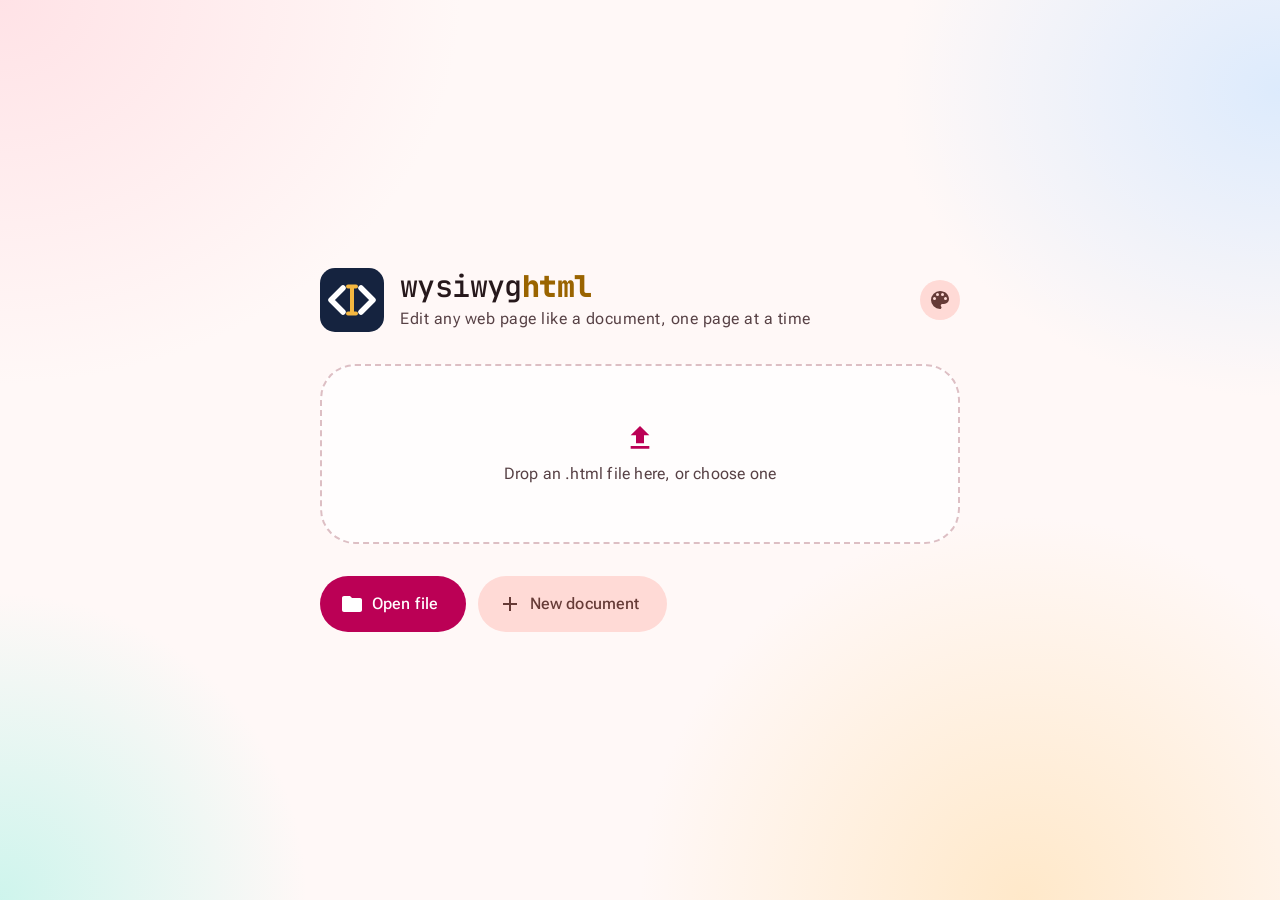
==== commit 474be3f3: "Rebrand as wysiwyghtml with a proper logo and favicon - Rename the app from Pagewise to wysiwyghtml " ====
--- a/src/index.html
+++ b/src/index.html
@@ -1,14 +1,21 @@
 <!doctype html>
-<!-- Pagewise: a page-by-page editor for HTML documents and slide decks.
+<!-- wysiwyghtml: a page-by-page editor for HTML documents and slide decks.
      Material Next design language: independent, built on M3; not an official Google design. -->
 <html lang="en" data-expressiveness="expressive">
 <head>
 <meta charset="utf-8">
 <meta name="viewport" content="width=device-width, initial-scale=1, viewport-fit=cover">
-<title>Pagewise</title>
+<title>wysiwyghtml</title>
+<meta name="description" content="Edit any HTML file like a document, one page at a time">
+<meta name="theme-color" content="#15233F">
+<link rel="icon" href="icons/favicon.svg" type="image/svg+xml">
+<link rel="icon" href="icons/favicon-32.png" sizes="32x32" type="image/png">
+<link rel="icon" href="icons/favicon-16.png" sizes="16x16" type="image/png">
+<link rel="apple-touch-icon" href="icons/apple-touch-icon.png">
+<link rel="manifest" href="manifest.webmanifest">
 <link rel="preconnect" href="https://fonts.googleapis.com">
 <link rel="preconnect" href="https://fonts.gstatic.com" crossorigin>
-<link rel="stylesheet" href="https://fonts.googleapis.com/css2?family=Roboto+Flex:opsz,wdth,wght@8..144,25..151,300..900&display=swap">
+<link rel="stylesheet" href="https://fonts.googleapis.com/css2?family=Roboto+Flex:opsz,wdth,wght@8..144,25..151,300..900&family=JetBrains+Mono:wght@500;800&display=swap">
 <link rel="stylesheet" href="theme.css">
 <link rel="stylesheet" href="palettes.css">
 <link rel="stylesheet" href="mn.css">
@@ -30,9 +37,9 @@
 <section id="home" class="home">
   <div class="home-inner mn-stack" style="--gap: 32px">
     <header class="home-head">
-      <span class="brand-mark" aria-hidden="true"><i data-icon="file"></i></span>
+      <svg class="brand-mark" viewBox="0 0 64 64" aria-hidden="true"><rect width="64" height="64" rx="15" fill="#15233F"/><path d="M23 20L11 32l12 12M41 20l12 12-12 12" fill="none" stroke="#fff" stroke-width="5.5" stroke-linecap="round" stroke-linejoin="round"/><path d="M32 19v26M28 18.5h8M28 45.5h8" fill="none" stroke="#F4B740" stroke-width="4" stroke-linecap="round"/></svg>
       <div>
-        <h1 class="mn-headline-m">Pagewise</h1>
+        <h1 class="brand-word">wysiwyg<span>html</span></h1>
         <p class="mn-body-l mn-muted">Edit any web page like a document, one page at a time</p>
       </div>
       <span class="mn-spacer"></span>
@@ -54,7 +61,7 @@
     <p class="home-error mn-body-m" id="homeError" role="alert" hidden></p>
 
     <section class="mn-section" id="recentSection" hidden>
-      <h2 class="mn-section-title">Continue where you left off</h2>
+      <h2 class="mn-section-title recent-head">Unsaved work in this browser<span class="mn-spacer"></span><button class="mn-btn text sm" id="clearDrafts" type="button">Remove all</button></h2>
       <div class="mn-list" id="recentList"></div>
     </section>
   </div>
@@ -239,7 +246,8 @@
     <main class="canvas" id="canvas">
       <div class="hint-chip mn-label-l" data-once="click-text" id="hintChip"><i data-icon="edit"></i>Click any text to change it</div>
       <div class="frame-wrap" id="frameWrap">
-        <iframe id="view" title="Page you are editing" sandbox="allow-scripts allow-same-origin allow-modals"></iframe>
+        <!-- Scripts never run in the editing view: the page's own code runs sealed off (see app.js) -->
+        <iframe id="view" title="Page you are editing" sandbox="allow-same-origin" referrerpolicy="no-referrer"></iframe>
       </div>
       <div class="canvas-loading" id="canvasLoading" hidden><span class="mn-loader" style="--size: 48px"></span></div>
       <nav class="page-nav" aria-label="Page navigation">
@@ -304,6 +312,18 @@
   </form>
 </dialog>
 
+<dialog class="mn-sheet" id="openUrlSheet">
+  <form method="dialog" class="mn-stack" style="--gap: 16px">
+    <h2 class="mn-title-l">Open a file from <span id="openUrlHost"></span>?</h2>
+    <p class="mn-body-m mn-muted">A link asked wysiwyghtml to open this file. Only open it if you trust where the link came from.</p>
+    <p class="mn-body-s open-url-addr" id="openUrlAddr"></p>
+    <div class="actions">
+      <button class="mn-btn text" value="cancel">Cancel</button>
+      <button class="mn-btn" value="open">Open file</button>
+    </div>
+  </form>
+</dialog>
+
 <dialog class="mn-sheet" id="leaveSheet">
   <form method="dialog" class="mn-stack" style="--gap: 16px">
     <h2 class="mn-title-l">Save before closing?</h2>
--- a/src/palettes.css
+++ b/src/palettes.css
@@ -1,4 +1,4 @@
-/* Extra palettes for Pagewise, generated by tools/make-themes.mjs. Material Next design language:
+/* Extra palettes for wysiwyghtml, generated by tools/make-themes.mjs. Material Next design language:
    independent, built on M3; not an official Google design. */
 
 /* ---- Picker previews ---- */
--- a/src/app.css
+++ b/src/app.css
@@ -1,4 +1,4 @@
-/* Pagewise app layout. Material Next design language: independent, built on M3; not an official Google design.
+/* wysiwyghtml app layout. Material Next design language: independent, built on M3; not an official Google design.
    Components come from mn.css; this file is layout and the app's own character, written with tokens. */
 
 html, body { height: 100%; }
@@ -29,20 +29,23 @@
 .home-head { display: flex; align-items: center; gap: 16px; }
 .home-head h1 { margin: 0; }
 .home-head p { margin: 4px 0 0; }
-.brand-mark {
-  width: 64px; height: 64px; flex: none;
-  display: grid; place-items: center;
-  border-radius: calc(20px * var(--mn-corner-scale, 1));
-  background: conic-gradient(from 210deg, var(--md-sys-color-primary), var(--acc-violet), var(--acc-blue), var(--acc-teal), var(--acc-amber), var(--md-sys-color-primary));
-  color: var(--md-sys-color-on-primary);
-}
-.brand-mark svg { width: 32px; height: 32px; fill: currentColor; }
+/* Brand: ink navy mark; the wordmark is "wysiwyg" + "html" in amber */
+:root { --brand-ink: #15233F; --brand-amber: #9A6400; }
+@media (prefers-color-scheme: dark) { :root:not([data-theme="light"]) { --brand-amber: #F4B740; } }
+:root[data-theme="dark"] { --brand-amber: #F4B740; }
+.brand-mark { width: 64px; height: 64px; flex: none; display: block; }
+:root[data-theme="dark"] .brand-mark rect { stroke: rgb(255 255 255 / .14); stroke-width: 1.5; }
+@media (prefers-color-scheme: dark) { :root:not([data-theme="light"]) .brand-mark rect { stroke: rgb(255 255 255 / .14); stroke-width: 1.5; } }
+.brand-word { margin: 0; font: 500 30px/1.15 'JetBrains Mono', ui-monospace, monospace; letter-spacing: -.02em; color: var(--md-sys-color-on-surface); }
+.brand-word span { font-weight: 800; color: var(--brand-amber); }
 .home-drop { min-height: 180px; background: color-mix(in srgb, var(--md-sys-color-surface-container-lowest) 80%, transparent); }
 .home-actions { gap: 12px; }
 .home-error {
   margin: 0; padding: 12px 16px; border-radius: var(--r-m, 12px);
   background: var(--md-sys-color-error-container); color: var(--md-sys-color-on-error-container);
 }
+.recent-head { align-items: center; }
+.open-url-addr { word-break: break-all; color: var(--md-sys-color-on-surface-variant); }
 .recent-sub { white-space: nowrap; overflow: hidden; text-overflow: ellipsis; }
 .recent-lead { background: var(--t-c) !important; color: var(--on-t-c) !important; }
 
@@ -223,6 +226,8 @@
 }
 .frame-wrap { position: absolute; left: 16px; right: 16px; top: 16px; bottom: 72px; overflow: hidden; border-radius: var(--r-l, 16px); }
 #view { position: absolute; left: 0; top: 0; border: 0; transform-origin: 0 0; background: transparent; }
+/* Hidden frame where the page's own code runs sealed off; it stays laid out so that code can measure the page */
+.run-frame { position: absolute; left: 0; top: 0; border: 0; opacity: 0; pointer-events: none; z-index: -1; }
 .canvas-loading { position: absolute; inset: 0; display: grid; place-items: center; background: color-mix(in srgb, var(--md-sys-color-surface-container) 70%, transparent); }
 .page-nav {
   position: absolute; left: 50%; bottom: 12px; translate: -50% 0;
